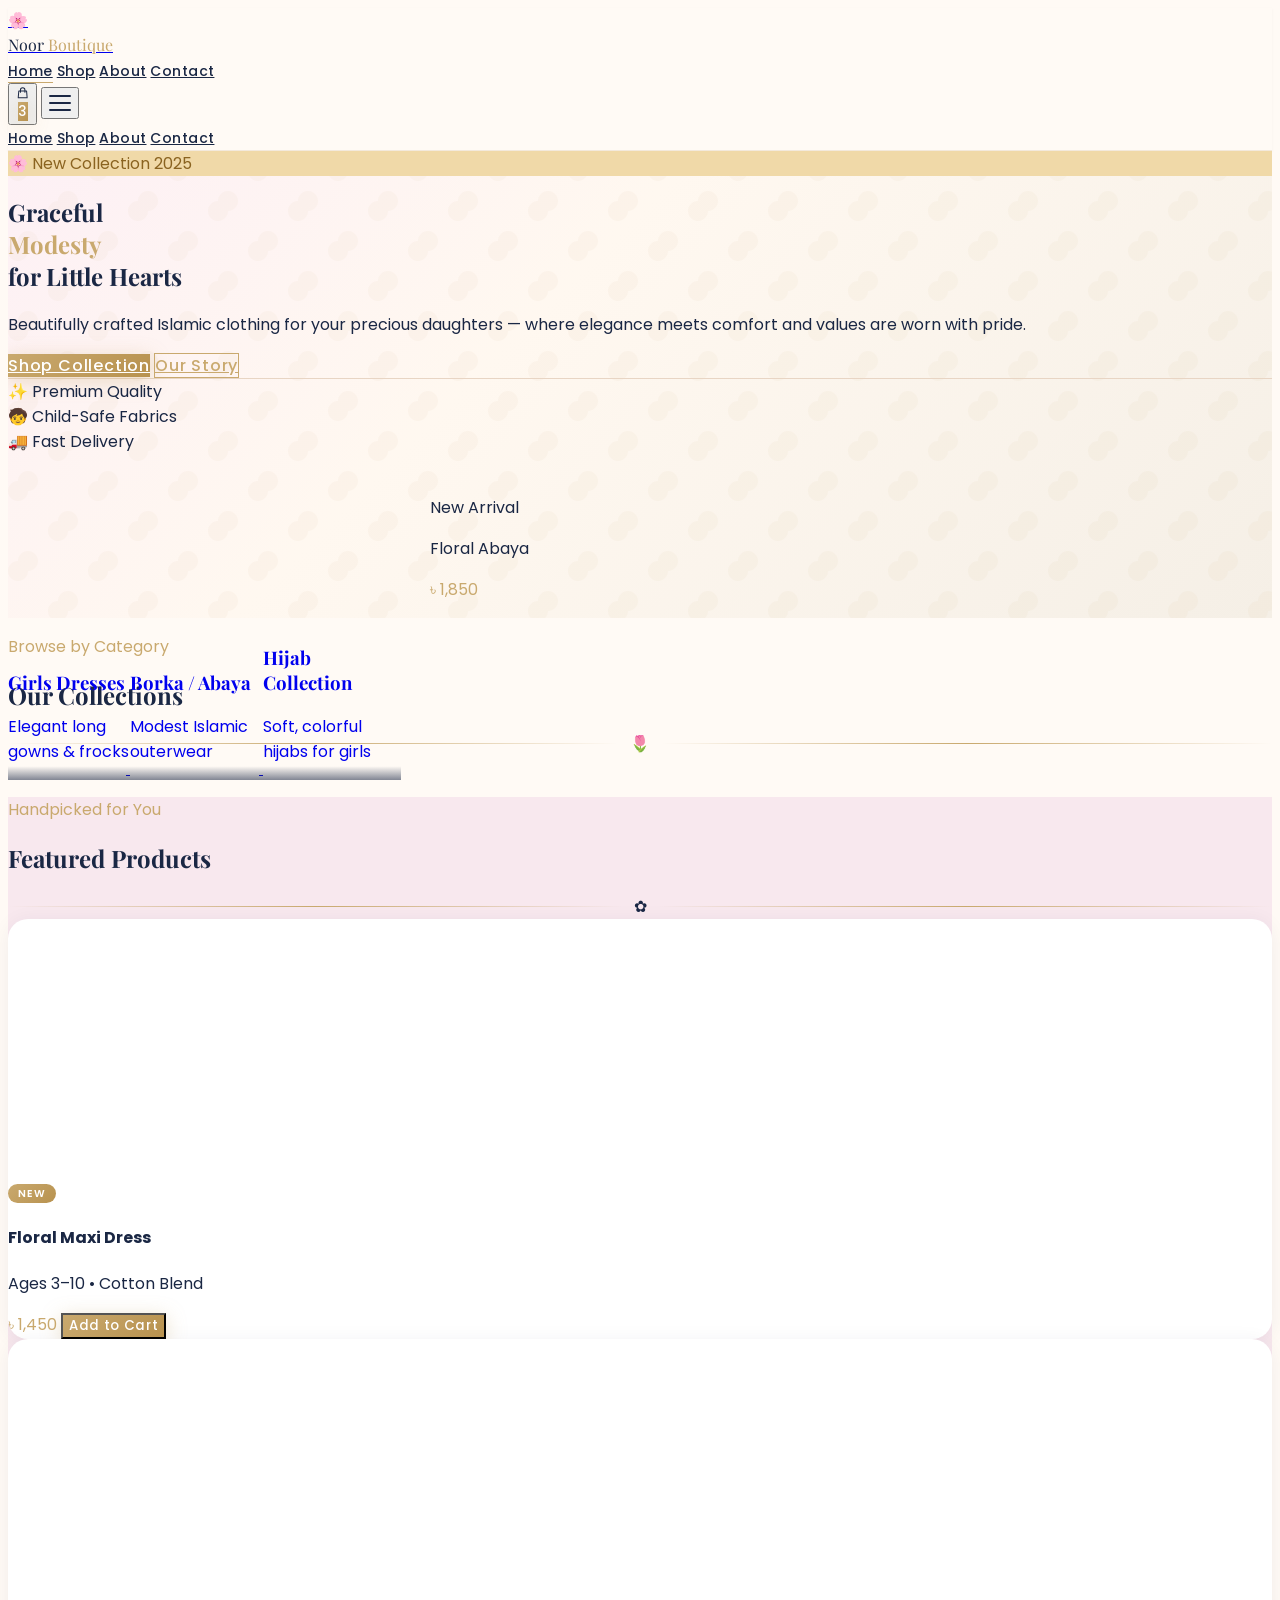
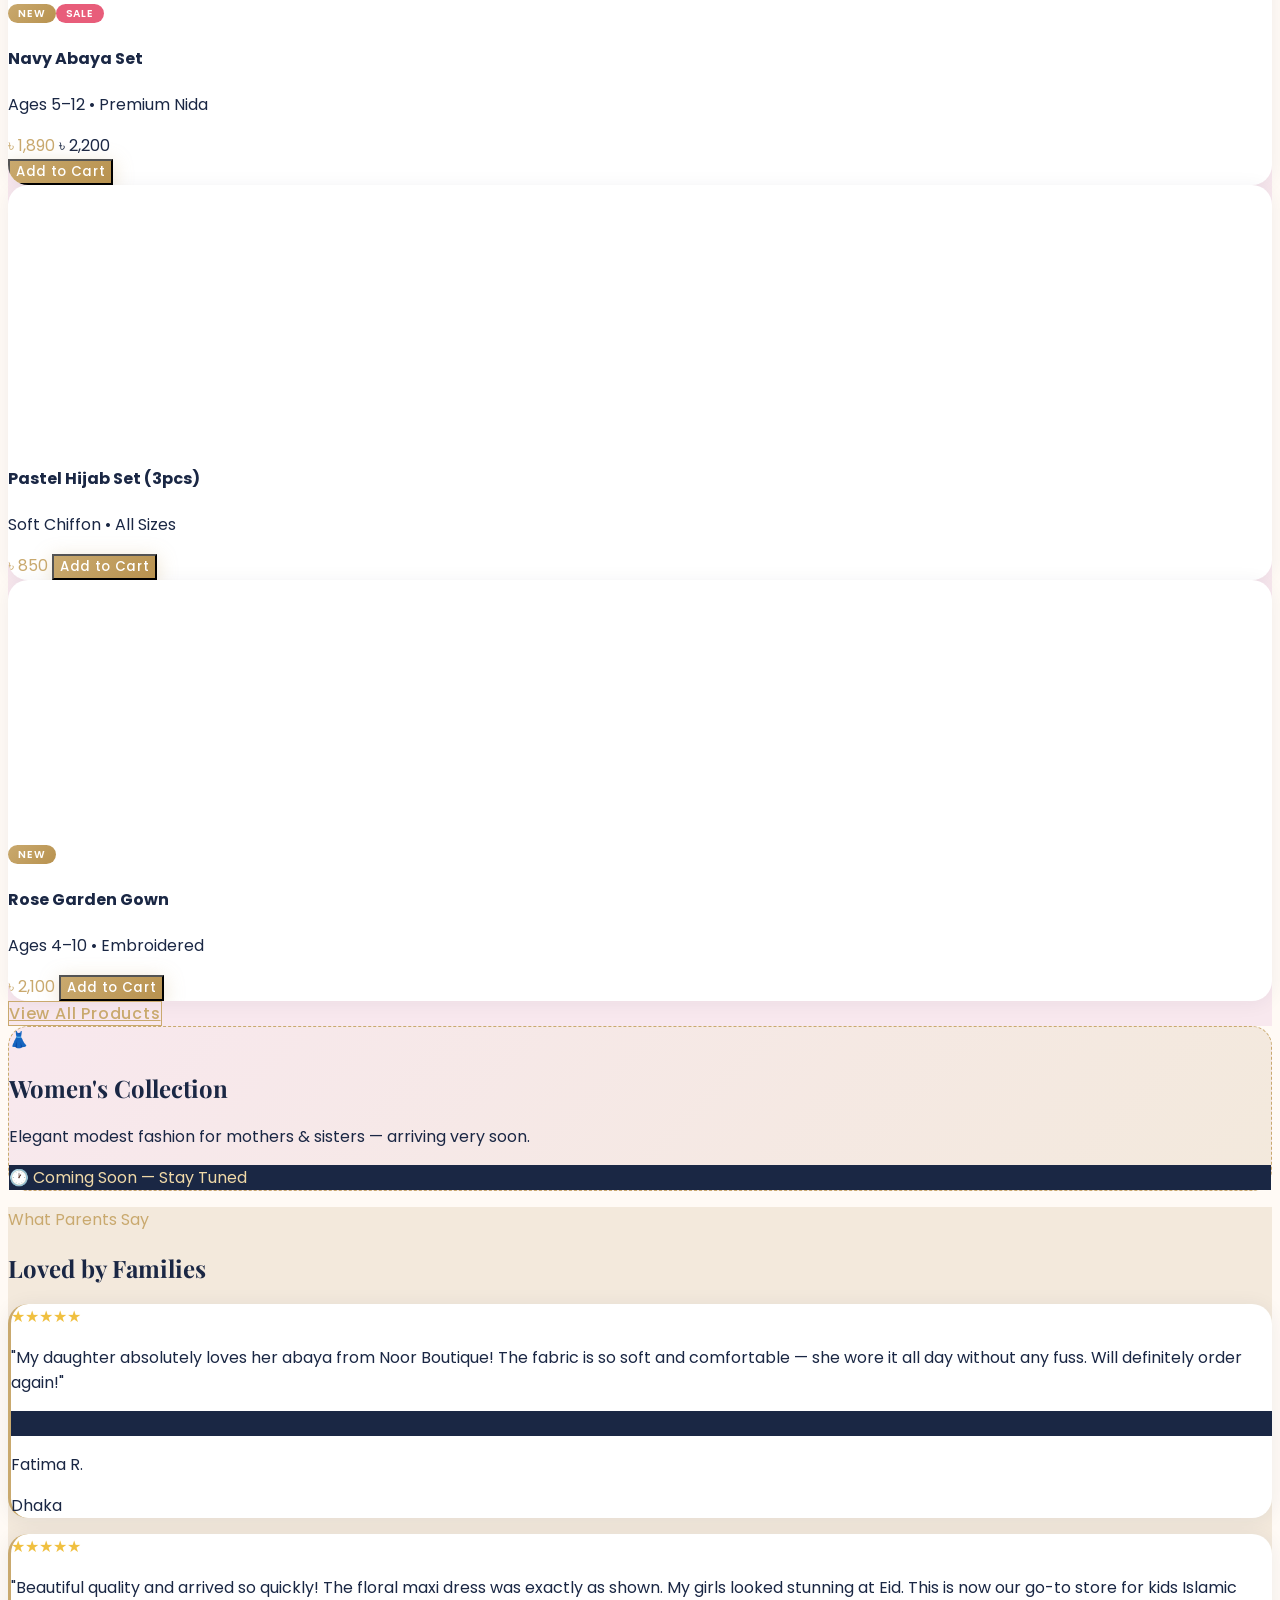
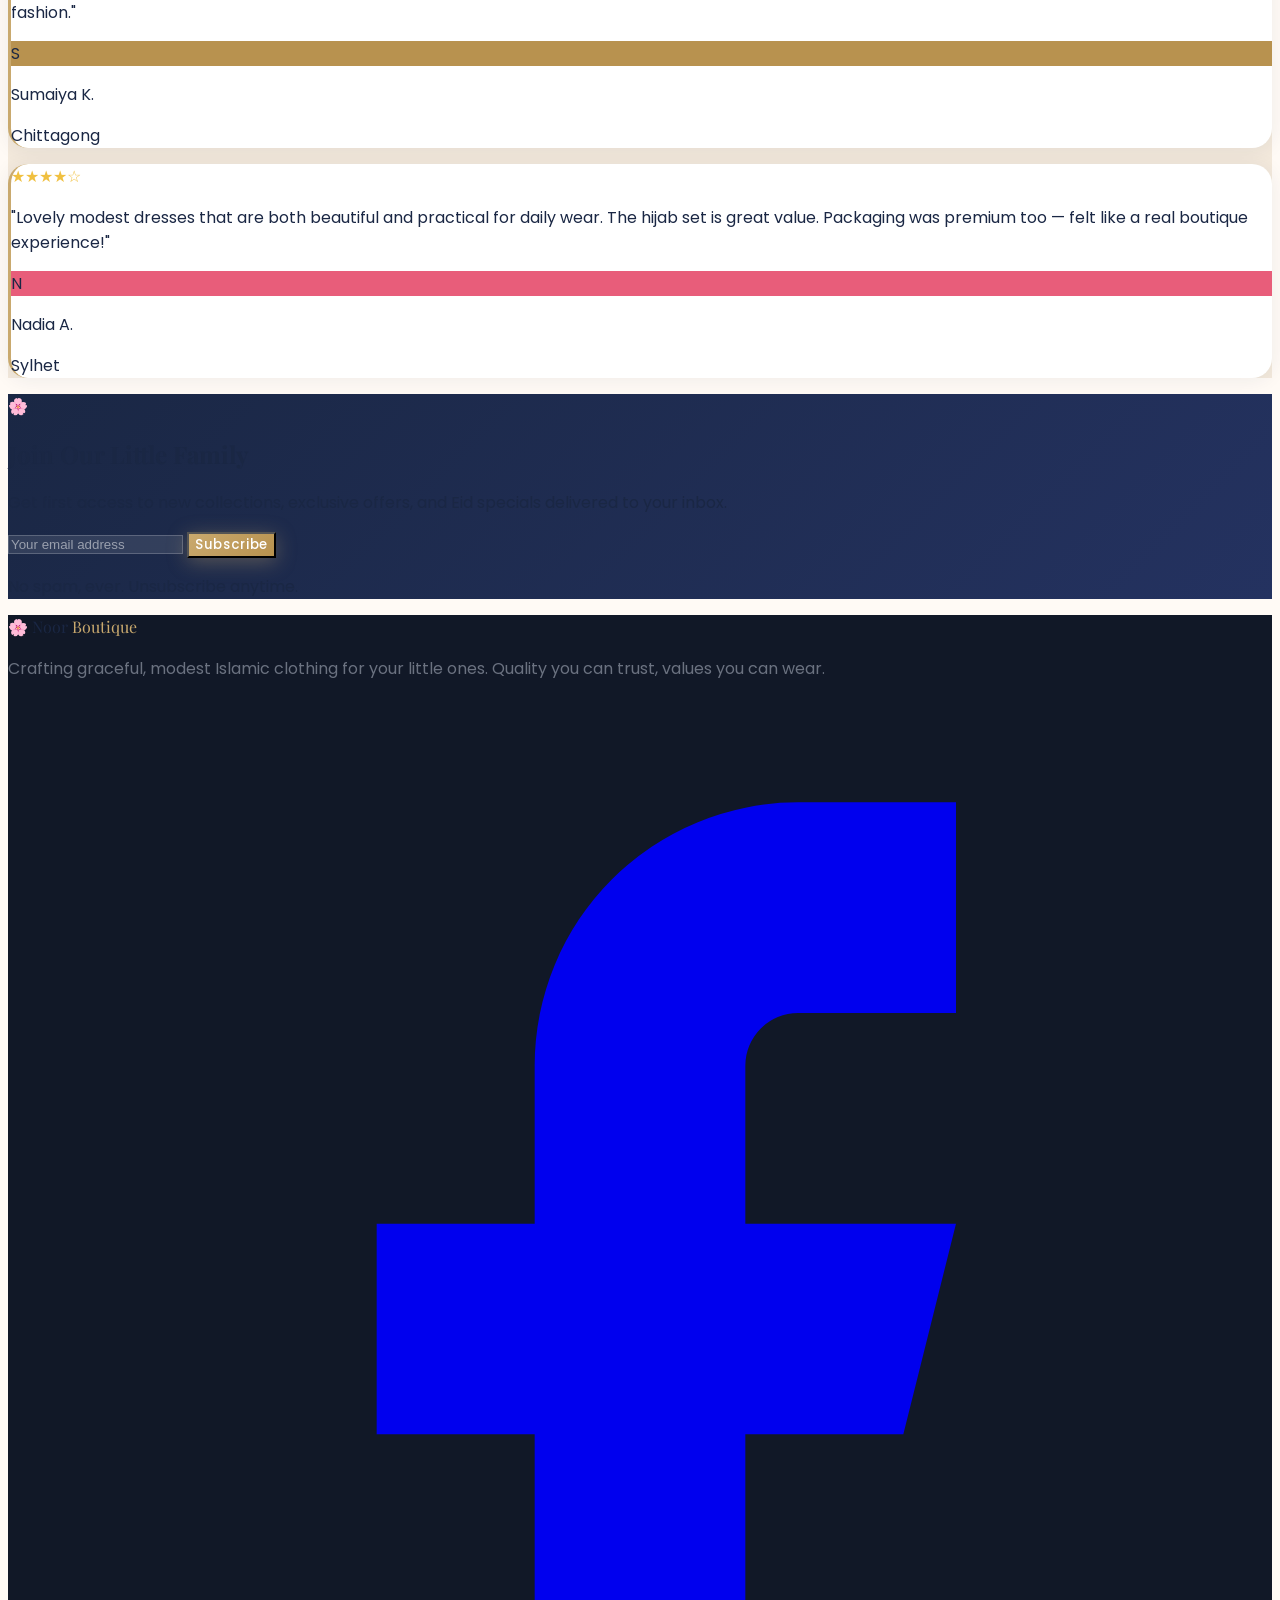
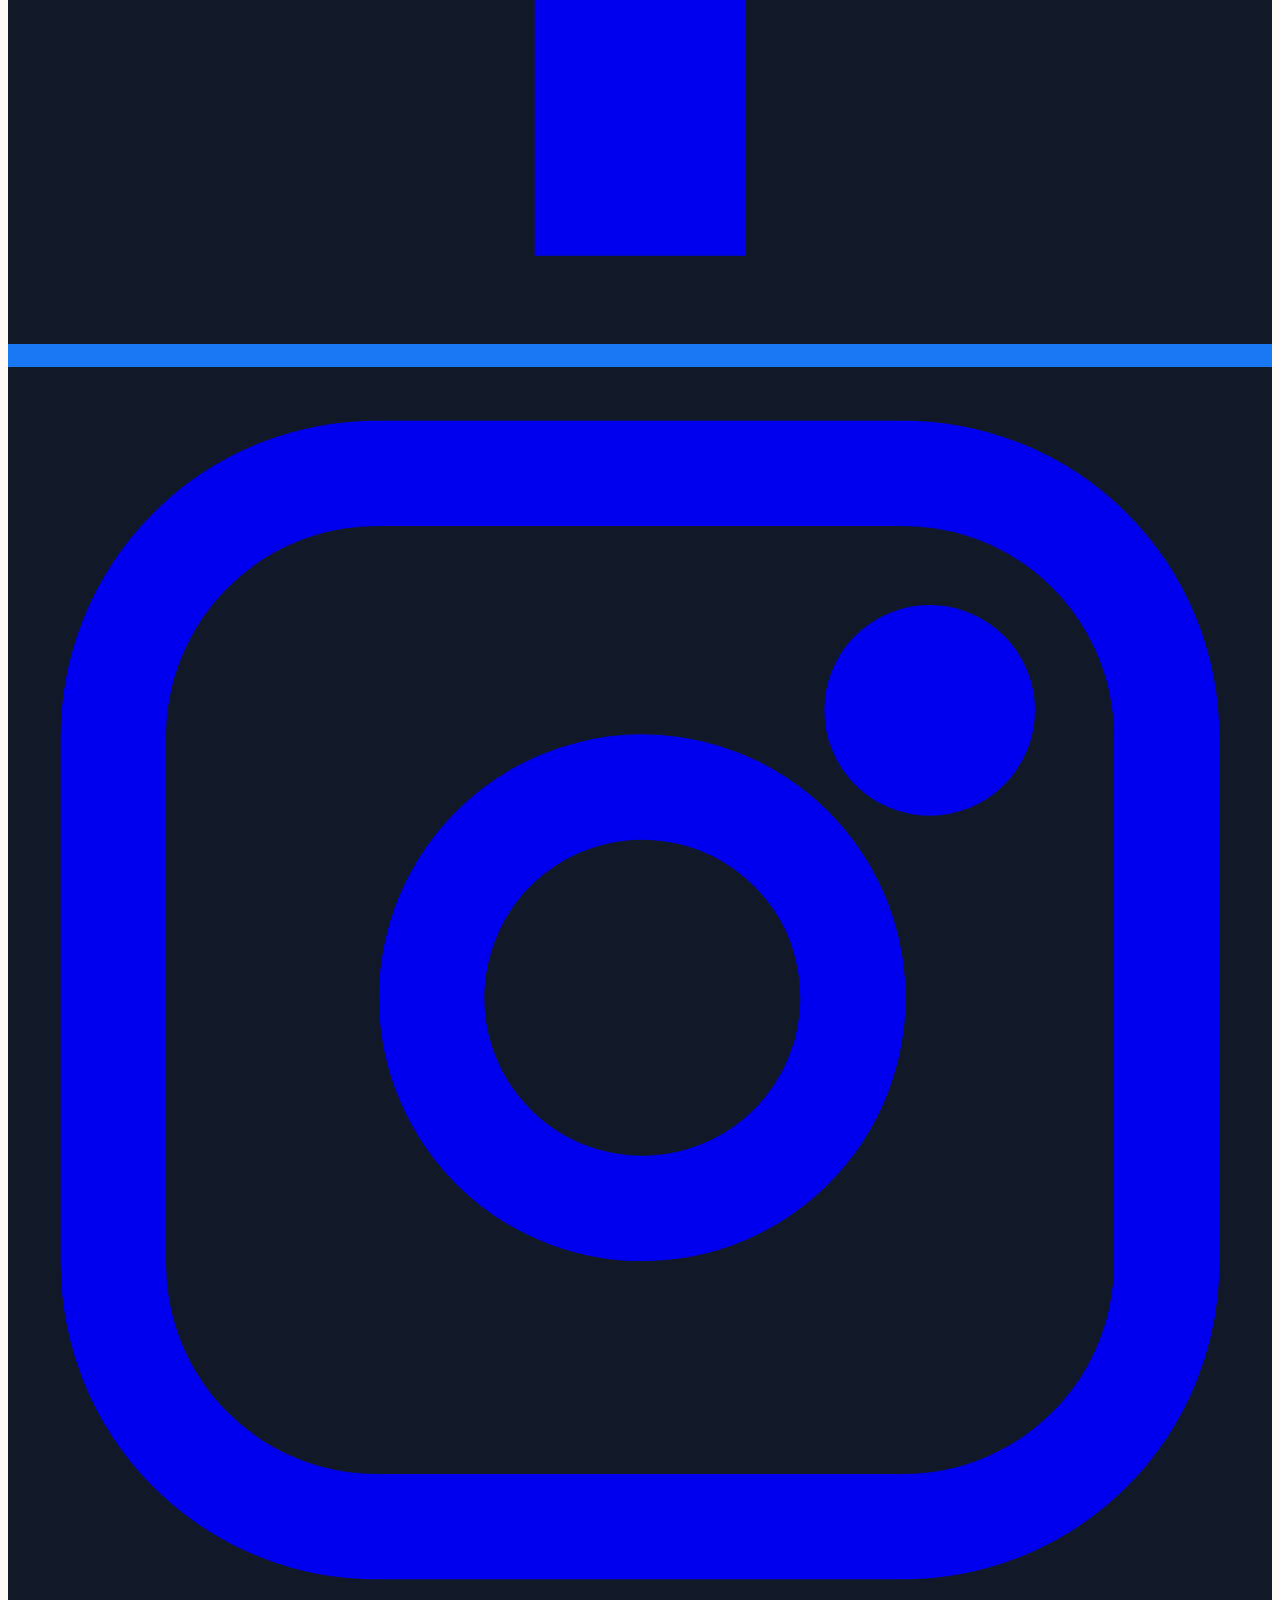
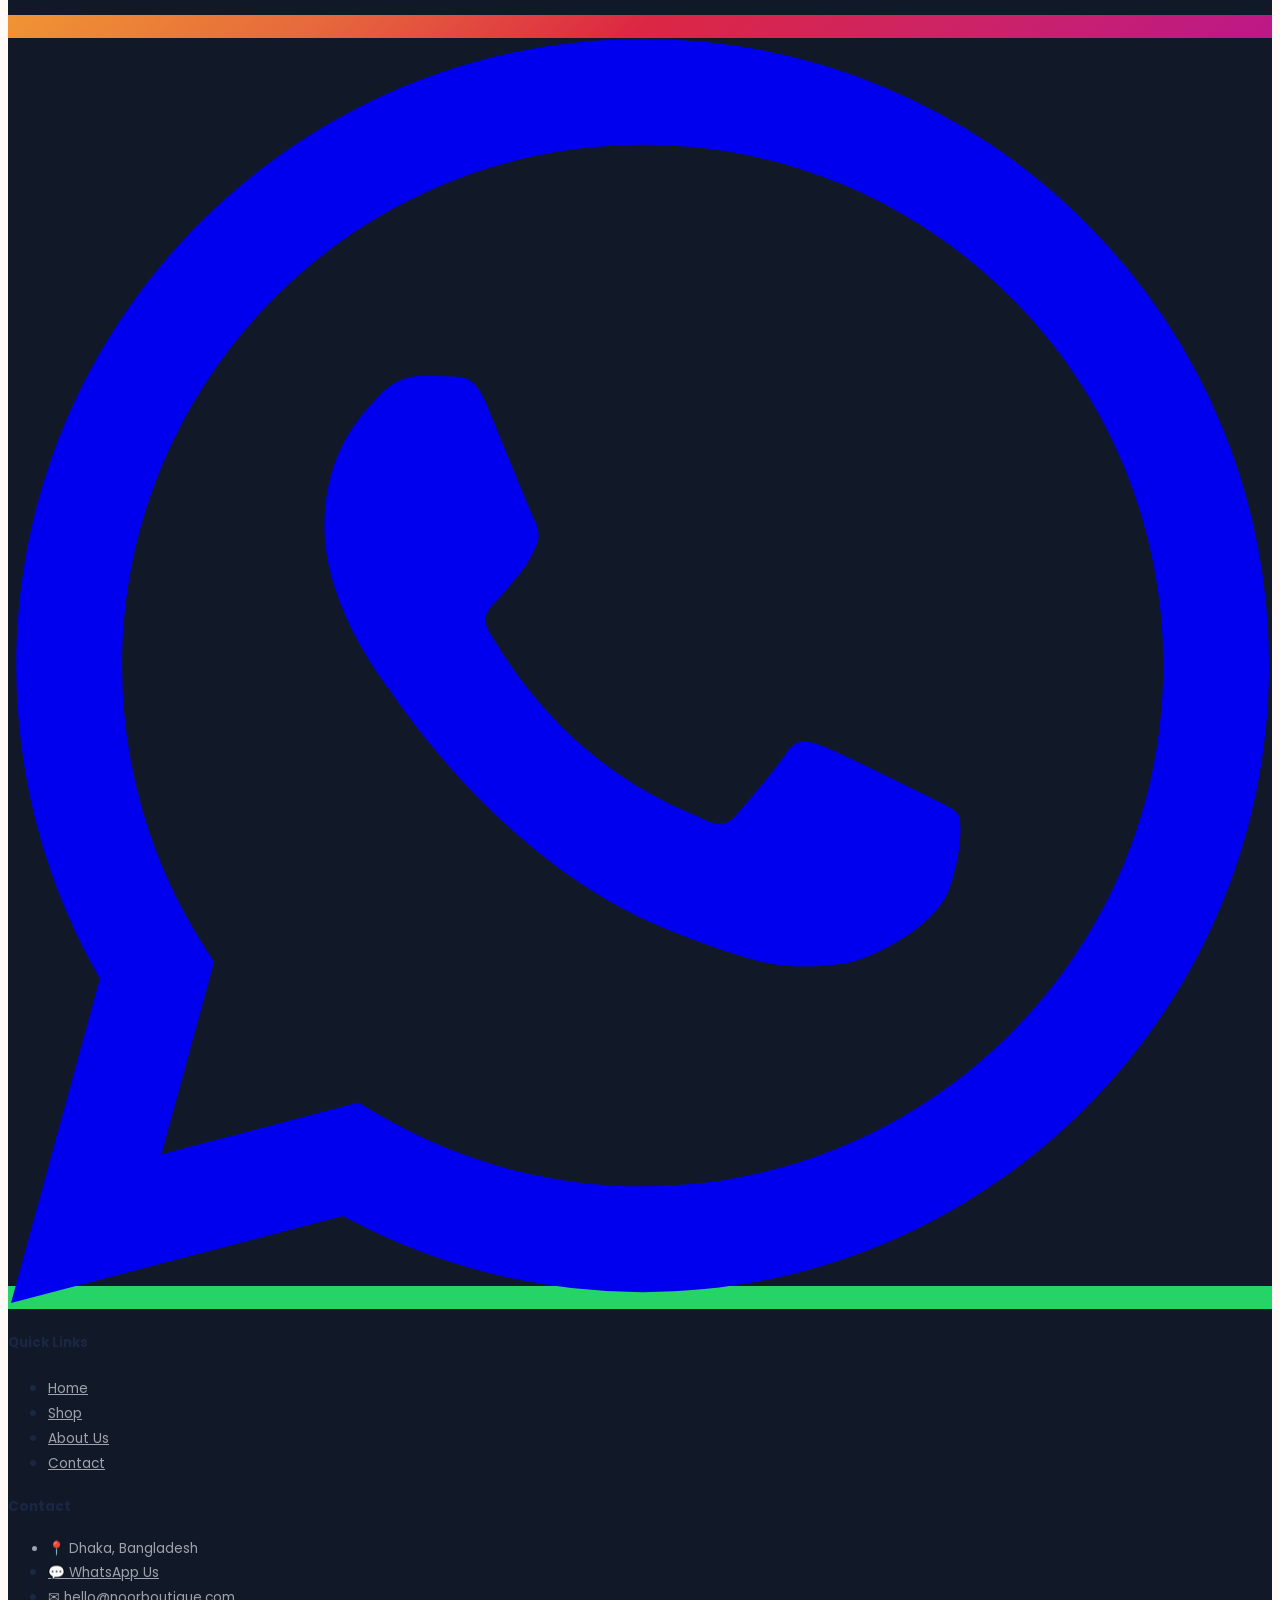
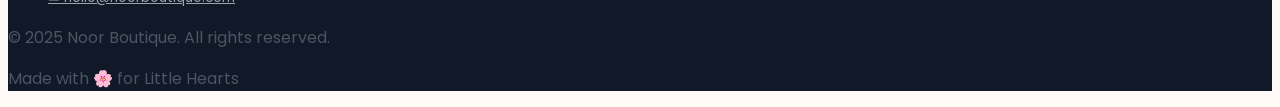
==== index.html @ 9957c04b "first commit" ====
<!DOCTYPE html>
<html lang="en">
<head>
  <meta charset="UTF-8" />
  <meta name="viewport" content="width=device-width, initial-scale=1.0"/>
  <title>Noor Boutique — Graceful Modesty for Little Hearts</title>
  <script src="https://cdn.tailwindcss.com"></script>
  <link href="https://fonts.googleapis.com/css2?family=Playfair+Display:ital,wght@0,400;0,600;0,700;1,400&family=Poppins:wght@300;400;500;600&display=swap" rel="stylesheet"/>
  <style>
    :root {
      --pink: #f8e8ee;
      --cream: #fffaf5;
      --beige: #f3e9dc;
      --navy: #1a2744;
      --gold: #c9a96e;
      --gold-light: #f0d9a8;
    }
    * { scroll-behavior: smooth; }
    body { font-family: 'Poppins', sans-serif; background-color: var(--cream); color: var(--navy); }
    h1, h2, h3, .serif { font-family: 'Playfair Display', serif; }

    /* Navbar */
    .navbar { background: rgba(255,250,245,0.95); backdrop-filter: blur(12px); border-bottom: 1px solid #f3e9dc; }
    .nav-link { position: relative; color: var(--navy); font-size: 0.875rem; font-weight: 500; letter-spacing: 0.03em; transition: color 0.3s; }
    .nav-link::after { content: ''; position: absolute; bottom: -2px; left: 0; width: 0; height: 1.5px; background: var(--gold); transition: width 0.3s; }
    .nav-link:hover::after, .nav-link.active::after { width: 100%; }
    .nav-link:hover { color: #c9a96e; }

    /* Hero */
    .hero-bg {
      background: linear-gradient(135deg, #fdf0f5 0%, #fff8f0 40%, #f5efe6 100%);
      position: relative;
      overflow: hidden;
    }
    .hero-bg::before {
      content: '';
      position: absolute; inset: 0;
      background: url("data:image/svg+xml,%3Csvg width='80' height='80' viewBox='0 0 80 80' xmlns='http://www.w3.org/2000/svg'%3E%3Cg fill='none' fill-rule='evenodd'%3E%3Cg fill='%23c9a96e' fill-opacity='0.06'%3E%3Cpath d='M50 50c0-5.523 4.477-10 10-10s10 4.477 10 10-4.477 10-10 10c0 5.523-4.477 10-10 10s-10-4.477-10-10 4.477-10 10-10zM10 10c0-5.523 4.477-10 10-10s10 4.477 10 10-4.477 10-10 10c0 5.523-4.477 10-10 10S0 25.523 0 20s4.477-10 10-10z'/%3E%3C/g%3E%3C/g%3E%3C/svg%3E");
    }
    .floral-circle {
      position: absolute;
      border-radius: 50%;
      background: radial-gradient(circle, #f8d7e3 0%, transparent 70%);
    }
    .gold-btn {
      background: linear-gradient(135deg, #c9a96e, #b8924f);
      color: white;
      font-family: 'Poppins', sans-serif;
      font-weight: 500;
      letter-spacing: 0.05em;
      transition: all 0.3s;
      box-shadow: 0 4px 20px rgba(201,169,110,0.35);
    }
    .gold-btn:hover { transform: translateY(-2px); box-shadow: 0 8px 28px rgba(201,169,110,0.45); }
    .outline-btn {
      border: 1.5px solid var(--gold);
      color: var(--gold);
      font-family: 'Poppins', sans-serif;
      font-weight: 500;
      letter-spacing: 0.05em;
      transition: all 0.3s;
    }
    .outline-btn:hover { background: var(--gold); color: white; transform: translateY(-2px); }

    /* Product Cards */
    .product-card { background: white; border-radius: 1.25rem; overflow: hidden; box-shadow: 0 2px 20px rgba(26,39,68,0.06); transition: all 0.35s; }
    .product-card:hover { transform: translateY(-6px); box-shadow: 0 12px 40px rgba(26,39,68,0.13); }
    .product-card img { transition: transform 0.5s ease; }
    .product-card:hover img { transform: scale(1.06); }
    .badge-new { background: linear-gradient(135deg, #c9a96e, #b8924f); color: white; font-size: 0.65rem; font-weight: 600; letter-spacing: 0.08em; padding: 2px 10px; border-radius: 20px; }
    .badge-sale { background: #e85d7a; color: white; font-size: 0.65rem; font-weight: 600; letter-spacing: 0.08em; padding: 2px 10px; border-radius: 20px; }

    /* Category Cards */
    .cat-card { border-radius: 1.25rem; overflow: hidden; position: relative; cursor: pointer; }
    .cat-card::after { content: ''; position: absolute; inset: 0; background: linear-gradient(to top, rgba(26,39,68,0.55) 0%, transparent 60%); transition: opacity 0.3s; }
    .cat-card:hover::after { opacity: 0.75; }
    .cat-card img { transition: transform 0.5s; }
    .cat-card:hover img { transform: scale(1.07); }
    .cat-label { position: absolute; bottom: 0; left: 0; right: 0; z-index: 10; }

    /* Testimonials */
    .testi-card { background: white; border-radius: 1.25rem; box-shadow: 0 2px 20px rgba(26,39,68,0.07); border-left: 3px solid var(--gold); }
    .star { color: #f0c040; }

    /* Flower decoration */
    .petal { display: inline-block; }

    /* Newsletter */
    .newsletter-section { background: linear-gradient(135deg, #1a2744 0%, #243260 100%); }
    .newsletter-input { background: rgba(255,255,255,0.1); border: 1px solid rgba(255,255,255,0.2); color: white; }
    .newsletter-input::placeholder { color: rgba(255,255,255,0.5); }
    .newsletter-input:focus { outline: none; border-color: var(--gold); }

    /* Footer */
    footer { background: #111827; }
    .footer-link { color: #9ca3af; font-size: 0.85rem; transition: color 0.3s; }
    .footer-link:hover { color: var(--gold); }

    /* Hamburger */
    .hamburger span { display: block; width: 22px; height: 2px; background: var(--navy); margin: 5px 0; transition: all 0.3s; border-radius: 2px; }
    .hamburger.open span:nth-child(1) { transform: rotate(45deg) translate(5px, 5px); }
    .hamburger.open span:nth-child(2) { opacity: 0; }
    .hamburger.open span:nth-child(3) { transform: rotate(-45deg) translate(5px, -5px); }

    /* Fade in animation */
    @keyframes fadeUp { from { opacity: 0; transform: translateY(24px); } to { opacity: 1; transform: translateY(0); } }
    .fade-up { animation: fadeUp 0.7s ease forwards; }
    .delay-1 { animation-delay: 0.15s; opacity: 0; }
    .delay-2 { animation-delay: 0.3s; opacity: 0; }
    .delay-3 { animation-delay: 0.45s; opacity: 0; }

    /* Divider ornament */
    .ornament { display: flex; align-items: center; gap: 12px; }
    .ornament::before, .ornament::after { content: ''; flex: 1; height: 1px; background: linear-gradient(to right, transparent, #c9a96e, transparent); }

    /* Coming soon banner */
    .coming-soon-banner {
      background: linear-gradient(135deg, #f8e8ee, #f3e9dc);
      border: 1.5px dashed #c9a96e;
      border-radius: 1.25rem;
    }

    img[loading="lazy"] { opacity: 0; transition: opacity 0.5s; }
    img.loaded { opacity: 1; }
  </style>
</head>
<body>

<!-- ===== NAVBAR ===== -->
<nav class="navbar fixed top-0 left-0 right-0 z-50 shadow-sm">
  <div class="max-w-7xl mx-auto px-5 flex items-center justify-between h-16">
    <!-- Logo -->
    <a href="index.html" class="flex items-center gap-2">
      <span class="text-2xl">🌸</span>
      <div>
        <span class="serif font-bold text-xl" style="color:var(--navy)">Noor</span>
        <span class="serif font-bold text-xl" style="color:var(--gold)"> Boutique</span>
      </div>
    </a>

    <!-- Desktop Nav -->
    <div class="hidden md:flex items-center gap-8">
      <a href="index.html" class="nav-link active">Home</a>
      <a href="shop.html" class="nav-link">Shop</a>
      <a href="about.html" class="nav-link">About</a>
      <a href="contact.html" class="nav-link">Contact</a>
    </div>

    <!-- Cart + Hamburger -->
    <div class="flex items-center gap-4">
      <button class="relative p-2 rounded-full hover:bg-pink-50 transition">
        <svg class="w-5 h-5" fill="none" stroke="var(--navy)" stroke-width="1.8" viewBox="0 0 24 24"><path stroke-linecap="round" stroke-linejoin="round" d="M16 11V7a4 4 0 00-8 0v4M5 9h14l1 12H4L5 9z"/></svg>
        <span class="absolute top-0 right-0 w-4 h-4 rounded-full text-white text-xs flex items-center justify-center gold-btn">3</span>
      </button>
      <button class="hamburger md:hidden p-1" id="menuBtn" onclick="toggleMenu()">
        <span></span><span></span><span></span>
      </button>
    </div>
  </div>

  <!-- Mobile Menu -->
  <div id="mobileMenu" class="hidden md:hidden px-5 pb-4 flex flex-col gap-3 border-t" style="border-color:#f3e9dc; background:rgba(255,250,245,0.98)">
    <a href="index.html" class="nav-link py-2">Home</a>
    <a href="shop.html" class="nav-link py-2">Shop</a>
    <a href="about.html" class="nav-link py-2">About</a>
    <a href="contact.html" class="nav-link py-2">Contact</a>
  </div>
</nav>

<!-- ===== HERO ===== -->
<section class="hero-bg min-h-screen flex items-center pt-16">
  <div class="floral-circle w-96 h-96 -top-20 -right-20 opacity-60"></div>
  <div class="floral-circle w-64 h-64 bottom-10 left-5 opacity-40"></div>

  <div class="max-w-7xl mx-auto px-5 py-20 w-full">
    <div class="grid md:grid-cols-2 gap-12 items-center">

      <!-- Text Side -->
      <div class="fade-up">
        <div class="inline-flex items-center gap-2 px-4 py-1.5 rounded-full text-xs font-semibold mb-6 tracking-widest uppercase" style="background:#f0d9a8; color:#8a6320">
          🌸 New Collection 2025
        </div>
        <h1 class="text-5xl md:text-6xl font-bold leading-tight mb-5" style="color:var(--navy)">
          Graceful<br/>
          <span class="italic" style="color:var(--gold)">Modesty</span><br/>
          for Little Hearts
        </h1>
        <p class="text-gray-500 text-base leading-relaxed mb-8 max-w-md font-light">
          Beautifully crafted Islamic clothing for your precious daughters — where elegance meets comfort and values are worn with pride.
        </p>
        <div class="flex flex-wrap gap-4">
          <a href="shop.html" class="gold-btn px-8 py-3.5 rounded-full text-sm">Shop Collection</a>
          <a href="about.html" class="outline-btn px-8 py-3.5 rounded-full text-sm">Our Story</a>
        </div>

        <!-- Trust badges -->
        <div class="flex flex-wrap gap-6 mt-10 pt-8" style="border-top: 1px solid #e8d5c4">
          <div class="flex items-center gap-2">
            <span class="text-lg">✨</span>
            <span class="text-xs text-gray-500 font-medium">Premium Quality</span>
          </div>
          <div class="flex items-center gap-2">
            <span class="text-lg">🧒</span>
            <span class="text-xs text-gray-500 font-medium">Child-Safe Fabrics</span>
          </div>
          <div class="flex items-center gap-2">
            <span class="text-lg">🚚</span>
            <span class="text-xs text-gray-500 font-medium">Fast Delivery</span>
          </div>
        </div>
      </div>

      <!-- Image Side -->
      <div class="fade-up delay-2 relative">
        <div class="relative z-10 rounded-3xl overflow-hidden shadow-2xl" style="max-width:420px; margin:0 auto;">
          <img
            src="https://images.unsplash.com/photo-1602722004527-0b6af8ae1f13?w=600&q=80"
            alt="Little girl in modest dress"
            class="w-full object-cover"
            style="height:520px; object-position:top"
            loading="lazy"
            onload="this.classList.add('loaded')"
          />
          <!-- Floating badge -->
          <div class="absolute top-5 left-5 bg-white rounded-2xl shadow-lg px-4 py-2">
            <p class="text-xs text-gray-400">New Arrival</p>
            <p class="text-sm font-semibold" style="color:var(--navy)">Floral Abaya</p>
            <p class="text-xs font-bold" style="color:var(--gold)">৳ 1,850</p>
          </div>
        </div>
        <!-- Decorative blob behind image -->
        <div class="absolute -z-0 rounded-full -bottom-8 -right-8 w-72 h-72" style="background:var(--beige)"></div>
        <div class="absolute -z-0 rounded-full -top-8 -left-8 w-48 h-48" style="background:var(--pink)"></div>
      </div>

    </div>
  </div>
</section>

<!-- ===== CATEGORIES ===== -->
<section class="py-20 px-5" style="background:var(--cream)">
  <div class="max-w-7xl mx-auto">
    <div class="text-center mb-12">
      <p class="text-xs tracking-widest uppercase font-semibold mb-2" style="color:var(--gold)">Browse by Category</p>
      <h2 class="text-4xl font-bold mb-3" style="color:var(--navy)">Our Collections</h2>
      <div class="ornament max-w-xs mx-auto"><span class="text-xl">🌷</span></div>
    </div>
    <div class="grid md:grid-cols-3 gap-6">
      <!-- Category 1 -->
      <a href="shop.html" class="cat-card block" style="height:340px">
        <img src="https://images.unsplash.com/photo-1519238263530-99bdd11df2ea?w=600&q=80" alt="Girls Dresses" class="w-full h-full object-cover" loading="lazy" onload="this.classList.add('loaded')"/>
        <div class="cat-label p-6">
          <h3 class="text-white text-xl font-bold serif">Girls Dresses</h3>
          <p class="text-white/70 text-sm">Elegant long gowns & frocks</p>
        </div>
      </a>
      <!-- Category 2 -->
      <a href="shop.html" class="cat-card block" style="height:340px">
        <img src="https://images.unsplash.com/photo-1596463059283-da257325bab8?w=600&q=80" alt="Borka / Abaya" class="w-full h-full object-cover" loading="lazy" onload="this.classList.add('loaded')"/>
        <div class="cat-label p-6">
          <h3 class="text-white text-xl font-bold serif">Borka / Abaya</h3>
          <p class="text-white/70 text-sm">Modest Islamic outerwear</p>
        </div>
      </a>
      <!-- Category 3 -->
      <a href="shop.html" class="cat-card block" style="height:340px">
        <img src="https://images.unsplash.com/photo-1558369178-6556d97855d0?w=600&q=80" alt="Hijab Collection" class="w-full h-full object-cover" loading="lazy" onload="this.classList.add('loaded')"/>
        <div class="cat-label p-6">
          <h3 class="text-white text-xl font-bold serif">Hijab Collection</h3>
          <p class="text-white/70 text-sm">Soft, colorful hijabs for girls</p>
        </div>
      </a>
    </div>
  </div>
</section>

<!-- ===== FEATURED PRODUCTS ===== -->
<section class="py-20 px-5" style="background:var(--pink)">
  <div class="max-w-7xl mx-auto">
    <div class="text-center mb-12">
      <p class="text-xs tracking-widest uppercase font-semibold mb-2" style="color:var(--gold)">Handpicked for You</p>
      <h2 class="text-4xl font-bold mb-3" style="color:var(--navy)">Featured Products</h2>
      <div class="ornament max-w-xs mx-auto"><span class="text-xl">✿</span></div>
    </div>
    <div class="grid sm:grid-cols-2 lg:grid-cols-4 gap-6">

      <!-- Product Card 1 -->
      <div class="product-card">
        <div class="overflow-hidden" style="height:260px">
          <img src="https://images.unsplash.com/photo-1578932750294-f5075e85f44a?w=400&q=80" alt="Floral Maxi Dress" class="w-full h-full object-cover" loading="lazy" onload="this.classList.add('loaded')"/>
        </div>
        <div class="p-4">
          <div class="flex gap-2 mb-2"><span class="badge-new">NEW</span></div>
          <h4 class="font-semibold text-sm mb-1" style="color:var(--navy)">Floral Maxi Dress</h4>
          <p class="text-xs text-gray-400 mb-3">Ages 3–10 • Cotton Blend</p>
          <div class="flex items-center justify-between">
            <span class="font-bold" style="color:var(--gold)">৳ 1,450</span>
            <button class="gold-btn text-xs px-4 py-2 rounded-full">Add to Cart</button>
          </div>
        </div>
      </div>

      <!-- Product Card 2 -->
      <div class="product-card">
        <div class="overflow-hidden" style="height:260px">
          <img src="https://images.unsplash.com/photo-1543955118-4e6fbe3d9d48?w=400&q=80" alt="Navy Abaya Set" class="w-full h-full object-cover" loading="lazy" onload="this.classList.add('loaded')"/>
        </div>
        <div class="p-4">
          <div class="flex gap-2 mb-2"><span class="badge-new">NEW</span><span class="badge-sale">SALE</span></div>
          <h4 class="font-semibold text-sm mb-1" style="color:var(--navy)">Navy Abaya Set</h4>
          <p class="text-xs text-gray-400 mb-3">Ages 5–12 • Premium Nida</p>
          <div class="flex items-center justify-between">
            <div>
              <span class="font-bold" style="color:var(--gold)">৳ 1,890</span>
              <span class="text-xs text-gray-400 line-through ml-1">৳ 2,200</span>
            </div>
            <button class="gold-btn text-xs px-4 py-2 rounded-full">Add to Cart</button>
          </div>
        </div>
      </div>

      <!-- Product Card 3 -->
      <div class="product-card">
        <div class="overflow-hidden" style="height:260px">
          <img src="https://images.unsplash.com/photo-1617751192007-40ef2a03d17b?w=400&q=80" alt="Pastel Hijab Set" class="w-full h-full object-cover" loading="lazy" onload="this.classList.add('loaded')"/>
        </div>
        <div class="p-4">
          <div class="flex gap-2 mb-2"></div>
          <h4 class="font-semibold text-sm mb-1" style="color:var(--navy)">Pastel Hijab Set (3pcs)</h4>
          <p class="text-xs text-gray-400 mb-3">Soft Chiffon • All Sizes</p>
          <div class="flex items-center justify-between">
            <span class="font-bold" style="color:var(--gold)">৳ 850</span>
            <button class="gold-btn text-xs px-4 py-2 rounded-full">Add to Cart</button>
          </div>
        </div>
      </div>

      <!-- Product Card 4 -->
      <div class="product-card">
        <div class="overflow-hidden" style="height:260px">
          <img src="https://images.unsplash.com/photo-1513094735237-8f2714d57c13?w=400&q=80" alt="Rose Garden Gown" class="w-full h-full object-cover" loading="lazy" onload="this.classList.add('loaded')"/>
        </div>
        <div class="p-4">
          <div class="flex gap-2 mb-2"><span class="badge-new">NEW</span></div>
          <h4 class="font-semibold text-sm mb-1" style="color:var(--navy)">Rose Garden Gown</h4>
          <p class="text-xs text-gray-400 mb-3">Ages 4–10 • Embroidered</p>
          <div class="flex items-center justify-between">
            <span class="font-bold" style="color:var(--gold)">৳ 2,100</span>
            <button class="gold-btn text-xs px-4 py-2 rounded-full">Add to Cart</button>
          </div>
        </div>
      </div>

    </div>
    <div class="text-center mt-10">
      <a href="shop.html" class="outline-btn inline-block px-10 py-3.5 rounded-full text-sm">View All Products</a>
    </div>
  </div>
</section>

<!-- ===== COMING SOON: WOMEN'S ===== -->
<section class="py-16 px-5" style="background:var(--cream)">
  <div class="max-w-3xl mx-auto">
    <div class="coming-soon-banner p-10 text-center">
      <span class="text-3xl">👗</span>
      <h2 class="text-3xl font-bold mt-3 mb-2 serif" style="color:var(--navy)">Women's Collection</h2>
      <p class="text-gray-500 mb-5">Elegant modest fashion for mothers & sisters — arriving very soon.</p>
      <div class="inline-flex items-center gap-2 px-6 py-2 rounded-full text-sm font-semibold" style="background:#1a2744; color:var(--gold-light)">
        🕐 Coming Soon — Stay Tuned
      </div>
    </div>
  </div>
</section>

<!-- ===== TESTIMONIALS ===== -->
<section class="py-20 px-5" style="background:var(--beige)">
  <div class="max-w-7xl mx-auto">
    <div class="text-center mb-12">
      <p class="text-xs tracking-widest uppercase font-semibold mb-2" style="color:var(--gold)">What Parents Say</p>
      <h2 class="text-4xl font-bold" style="color:var(--navy)">Loved by Families</h2>
    </div>
    <div class="grid md:grid-cols-3 gap-6">

      <div class="testi-card p-6">
        <div class="flex mb-3">
          <span class="star">★★★★★</span>
        </div>
        <p class="text-gray-600 text-sm leading-relaxed mb-4">"My daughter absolutely loves her abaya from Noor Boutique! The fabric is so soft and comfortable — she wore it all day without any fuss. Will definitely order again!"</p>
        <div class="flex items-center gap-3">
          <div class="w-9 h-9 rounded-full flex items-center justify-center text-white text-sm font-bold" style="background:var(--navy)">F</div>
          <div>
            <p class="text-sm font-semibold" style="color:var(--navy)">Fatima R.</p>
            <p class="text-xs text-gray-400">Dhaka</p>
          </div>
        </div>
      </div>

      <div class="testi-card p-6">
        <div class="flex mb-3">
          <span class="star">★★★★★</span>
        </div>
        <p class="text-gray-600 text-sm leading-relaxed mb-4">"Beautiful quality and arrived so quickly! The floral maxi dress was exactly as shown. My girls looked stunning at Eid. This is now our go-to store for kids Islamic fashion."</p>
        <div class="flex items-center gap-3">
          <div class="w-9 h-9 rounded-full flex items-center justify-center text-white text-sm font-bold" style="background:#b8924f">S</div>
          <div>
            <p class="text-sm font-semibold" style="color:var(--navy)">Sumaiya K.</p>
            <p class="text-xs text-gray-400">Chittagong</p>
          </div>
        </div>
      </div>

      <div class="testi-card p-6">
        <div class="flex mb-3">
          <span class="star">★★★★☆</span>
        </div>
        <p class="text-gray-600 text-sm leading-relaxed mb-4">"Lovely modest dresses that are both beautiful and practical for daily wear. The hijab set is great value. Packaging was premium too — felt like a real boutique experience!"</p>
        <div class="flex items-center gap-3">
          <div class="w-9 h-9 rounded-full flex items-center justify-center text-white text-sm font-bold" style="background:#e85d7a">N</div>
          <div>
            <p class="text-sm font-semibold" style="color:var(--navy)">Nadia A.</p>
            <p class="text-xs text-gray-400">Sylhet</p>
          </div>
        </div>
      </div>

    </div>
  </div>
</section>

<!-- ===== NEWSLETTER ===== -->
<section class="newsletter-section py-20 px-5">
  <div class="max-w-2xl mx-auto text-center">
    <span class="text-4xl">🌸</span>
    <h2 class="text-3xl font-bold text-white mt-4 mb-3 serif">Join Our Little Family</h2>
    <p class="text-white/60 mb-8 font-light">Get first access to new collections, exclusive offers, and Eid specials delivered to your inbox.</p>
    <div class="flex flex-col sm:flex-row gap-3 max-w-md mx-auto">
      <input type="email" placeholder="Your email address" class="newsletter-input flex-1 px-5 py-3.5 rounded-full text-sm"/>
      <button class="gold-btn px-7 py-3.5 rounded-full text-sm whitespace-nowrap">Subscribe</button>
    </div>
    <p class="text-white/30 text-xs mt-4">No spam, ever. Unsubscribe anytime.</p>
  </div>
</section>

<!-- ===== FOOTER ===== -->
<footer class="py-14 px-5">
  <div class="max-w-7xl mx-auto">
    <div class="grid md:grid-cols-4 gap-10 mb-10">
      <!-- Brand -->
      <div class="md:col-span-2">
        <div class="flex items-center gap-2 mb-4">
          <span class="text-2xl">🌸</span>
          <span class="serif font-bold text-xl text-white">Noor <span style="color:var(--gold)">Boutique</span></span>
        </div>
        <p class="text-sm leading-relaxed mb-5" style="color:#6b7280">Crafting graceful, modest Islamic clothing for your little ones. Quality you can trust, values you can wear.</p>
        <div class="flex gap-4">
          <a href="#" class="w-9 h-9 rounded-full flex items-center justify-center transition" style="background:#1877f2" title="Facebook">
            <svg class="w-4 h-4 text-white" fill="currentColor" viewBox="0 0 24 24"><path d="M18 2h-3a5 5 0 00-5 5v3H7v4h3v8h4v-8h3l1-4h-4V7a1 1 0 011-1h3z"/></svg>
          </a>
          <a href="#" class="w-9 h-9 rounded-full flex items-center justify-center transition" style="background:linear-gradient(135deg,#f09433,#e6683c,#dc2743,#cc2366,#bc1888)" title="Instagram">
            <svg class="w-4 h-4 text-white" fill="none" stroke="currentColor" stroke-width="2" viewBox="0 0 24 24"><rect x="2" y="2" width="20" height="20" rx="5"/><path d="M16 11.37A4 4 0 1112.63 8 4 4 0 0116 11.37z"/><circle cx="17.5" cy="6.5" r="1" fill="currentColor"/></svg>
          </a>
          <a href="https://wa.me/8801XXXXXXXXX" class="w-9 h-9 rounded-full flex items-center justify-center" style="background:#25d366" title="WhatsApp">
            <svg class="w-4 h-4 text-white" fill="currentColor" viewBox="0 0 24 24"><path d="M17.472 14.382c-.297-.149-1.758-.867-2.03-.967-.273-.099-.471-.148-.67.15-.197.297-.767.966-.94 1.164-.173.199-.347.223-.644.075-.297-.15-1.255-.463-2.39-1.475-.883-.788-1.48-1.761-1.653-2.059-.173-.297-.018-.458.13-.606.134-.133.298-.347.446-.52.149-.174.198-.298.298-.497.099-.198.05-.371-.025-.52-.075-.149-.669-1.612-.916-2.207-.242-.579-.487-.5-.669-.51-.173-.008-.371-.01-.57-.01-.198 0-.52.074-.792.372-.272.297-1.04 1.016-1.04 2.479 0 1.462 1.065 2.875 1.213 3.074.149.198 2.096 3.2 5.077 4.487.709.306 1.262.489 1.694.625.712.227 1.36.195 1.871.118.571-.085 1.758-.719 2.006-1.413.248-.694.248-1.289.173-1.413-.074-.124-.272-.198-.57-.347m-5.421 7.403h-.004a9.87 9.87 0 01-5.031-1.378l-.361-.214-3.741.982.998-3.648-.235-.374a9.86 9.86 0 01-1.51-5.26c.001-5.45 4.436-9.884 9.888-9.884 2.64 0 5.122 1.03 6.988 2.898a9.825 9.825 0 012.893 6.994c-.003 5.45-4.437 9.884-9.885 9.884m8.413-18.297A11.815 11.815 0 0012.05 0C5.495 0 .16 5.335.157 11.892c0 2.096.547 4.142 1.588 5.945L.057 24l6.305-1.654a11.882 11.882 0 005.683 1.448h.005c6.554 0 11.89-5.335 11.893-11.893a11.821 11.821 0 00-3.48-8.413z"/></svg>
          </a>
        </div>
      </div>

      <!-- Quick Links -->
      <div>
        <h5 class="text-white font-semibold mb-4 text-sm uppercase tracking-wider">Quick Links</h5>
        <ul class="space-y-2">
          <li><a href="index.html" class="footer-link">Home</a></li>
          <li><a href="shop.html" class="footer-link">Shop</a></li>
          <li><a href="about.html" class="footer-link">About Us</a></li>
          <li><a href="contact.html" class="footer-link">Contact</a></li>
        </ul>
      </div>

      <!-- Contact -->
      <div>
        <h5 class="text-white font-semibold mb-4 text-sm uppercase tracking-wider">Contact</h5>
        <ul class="space-y-2">
          <li class="footer-link">📍 Dhaka, Bangladesh</li>
          <li><a href="https://wa.me/8801XXXXXXXXX" class="footer-link">💬 WhatsApp Us</a></li>
          <li><a href="mailto:hello@noorboutique.com" class="footer-link">✉ hello@noorboutique.com</a></li>
        </ul>
      </div>
    </div>

    <div class="border-t pt-6 flex flex-col md:flex-row items-center justify-between gap-3" style="border-color:#1f2937">
      <p class="text-xs" style="color:#4b5563">© 2025 Noor Boutique. All rights reserved.</p>
      <p class="text-xs" style="color:#4b5563">Made with 🌸 for Little Hearts</p>
    </div>
  </div>
</footer>

<script>
  function toggleMenu() {
    const menu = document.getElementById('mobileMenu');
    const btn = document.getElementById('menuBtn');
    menu.classList.toggle('hidden');
    btn.classList.toggle('open');
  }

  // Lazy load images observer
  const imgs = document.querySelectorAll('img[loading="lazy"]');
  const io = new IntersectionObserver((entries) => {
    entries.forEach(e => { if(e.isIntersecting) { e.target.src = e.target.src; io.unobserve(e.target); } });
  });
  imgs.forEach(img => io.observe(img));

  // Sticky navbar shadow
  window.addEventListener('scroll', () => {
    document.querySelector('nav').style.boxShadow = window.scrollY > 10 ? '0 4px 20px rgba(0,0,0,0.08)' : '0 1px 3px rgba(0,0,0,0.04)';
  });
</script>
</body>
</html>
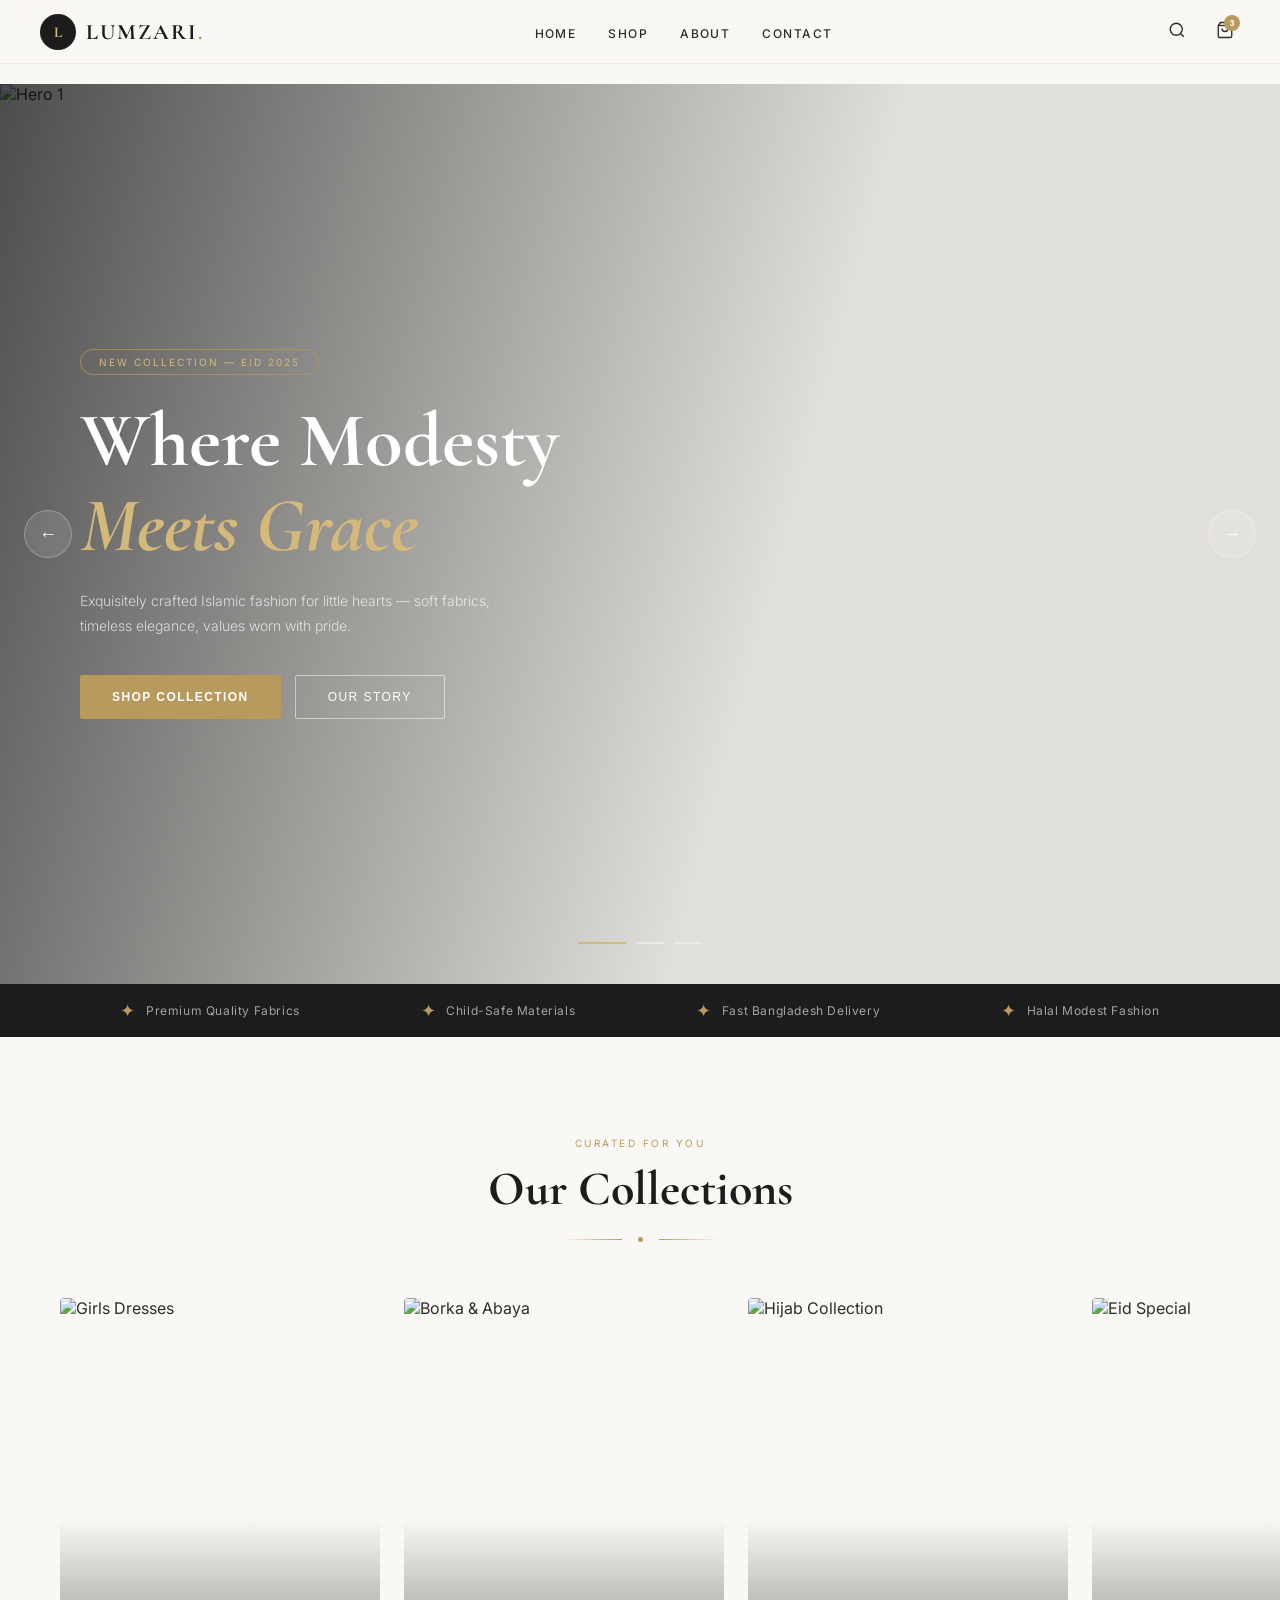
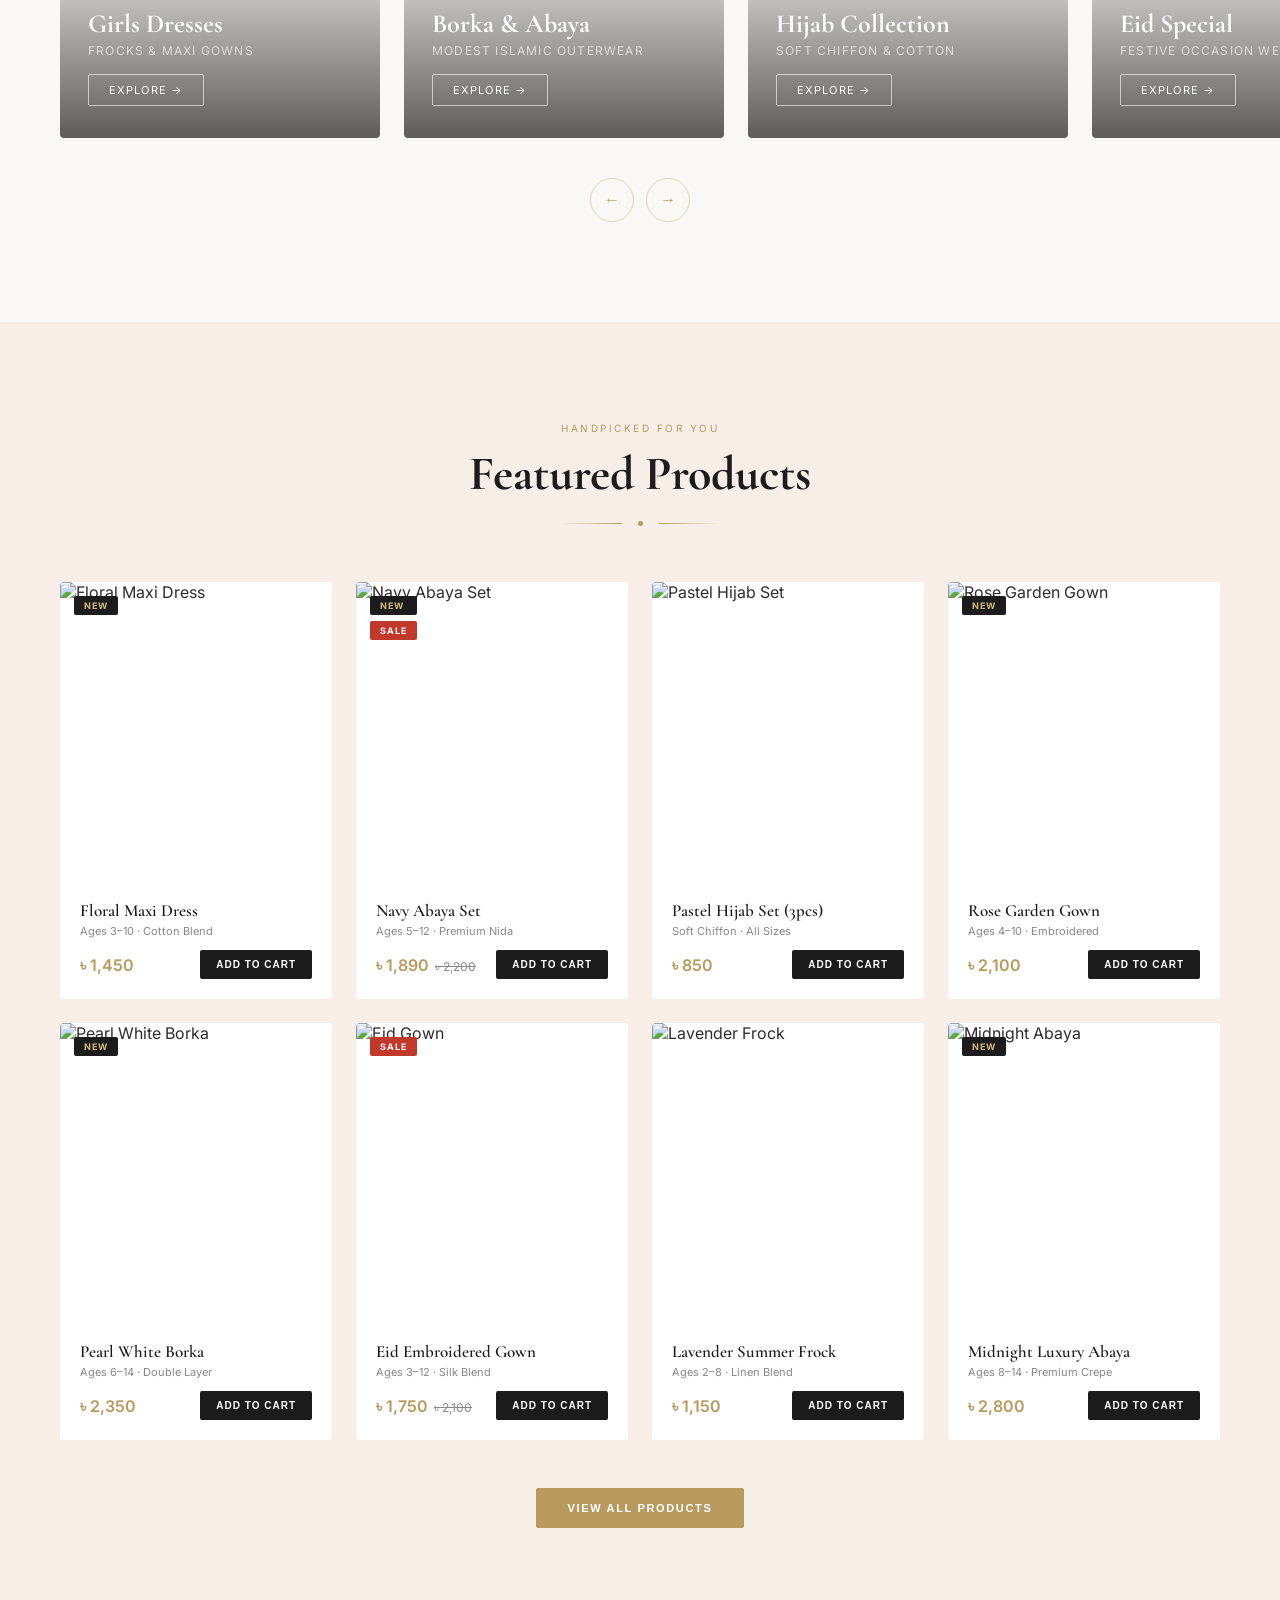
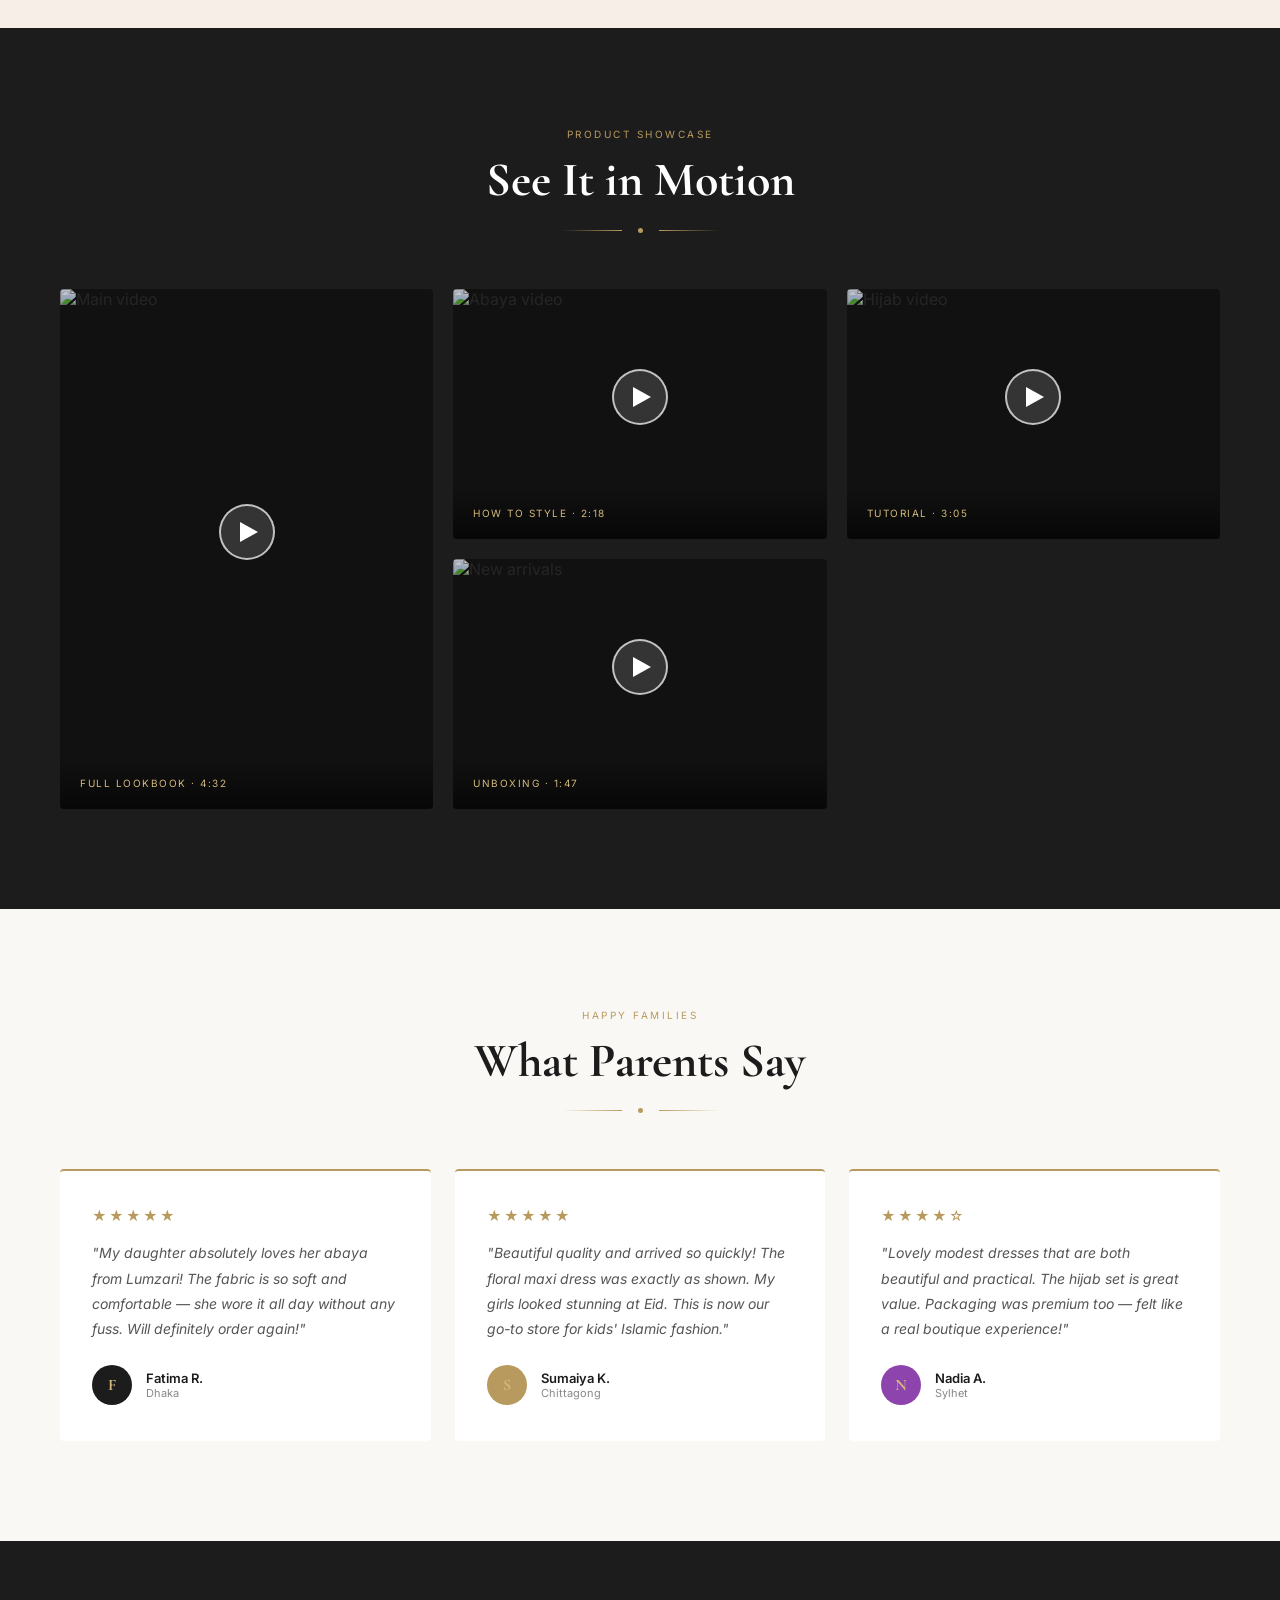
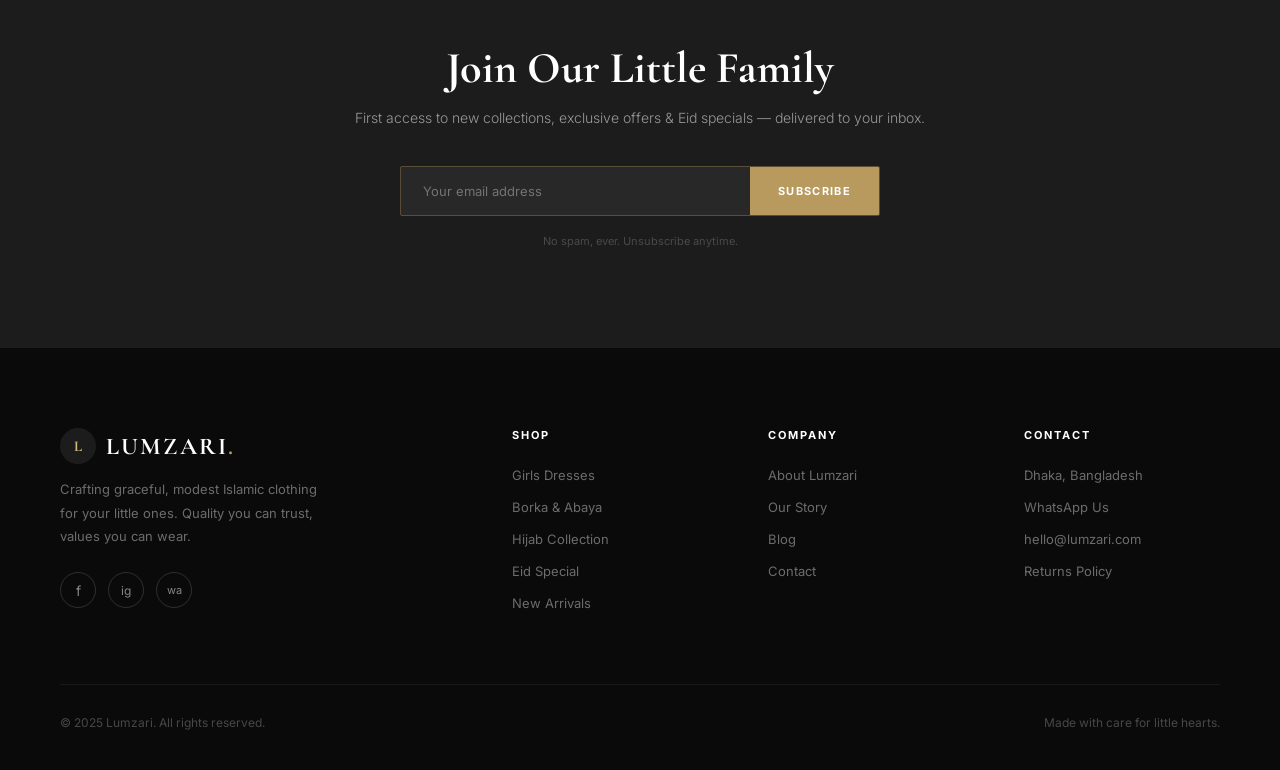
==== commit 02a4c1ac: "enhance homePage design" ====
--- a/index.html
+++ b/index.html
@@ -1,518 +1,472 @@
+
 <!DOCTYPE html>
 <html lang="en">
 <head>
-  <meta charset="UTF-8" />
-  <meta name="viewport" content="width=device-width, initial-scale=1.0"/>
-  <title>Noor Boutique — Graceful Modesty for Little Hearts</title>
-  <script src="https://cdn.tailwindcss.com"></script>
-  <link href="https://fonts.googleapis.com/css2?family=Playfair+Display:ital,wght@0,400;0,600;0,700;1,400&family=Poppins:wght@300;400;500;600&display=swap" rel="stylesheet"/>
-  <style>
-    :root {
-      --pink: #f8e8ee;
-      --cream: #fffaf5;
-      --beige: #f3e9dc;
-      --navy: #1a2744;
-      --gold: #c9a96e;
-      --gold-light: #f0d9a8;
-    }
-    * { scroll-behavior: smooth; }
-    body { font-family: 'Poppins', sans-serif; background-color: var(--cream); color: var(--navy); }
-    h1, h2, h3, .serif { font-family: 'Playfair Display', serif; }
-
-    /* Navbar */
-    .navbar { background: rgba(255,250,245,0.95); backdrop-filter: blur(12px); border-bottom: 1px solid #f3e9dc; }
-    .nav-link { position: relative; color: var(--navy); font-size: 0.875rem; font-weight: 500; letter-spacing: 0.03em; transition: color 0.3s; }
-    .nav-link::after { content: ''; position: absolute; bottom: -2px; left: 0; width: 0; height: 1.5px; background: var(--gold); transition: width 0.3s; }
-    .nav-link:hover::after, .nav-link.active::after { width: 100%; }
-    .nav-link:hover { color: #c9a96e; }
-
-    /* Hero */
-    .hero-bg {
-      background: linear-gradient(135deg, #fdf0f5 0%, #fff8f0 40%, #f5efe6 100%);
-      position: relative;
-      overflow: hidden;
-    }
-    .hero-bg::before {
-      content: '';
-      position: absolute; inset: 0;
-      background: url("data:image/svg+xml,%3Csvg width='80' height='80' viewBox='0 0 80 80' xmlns='http://www.w3.org/2000/svg'%3E%3Cg fill='none' fill-rule='evenodd'%3E%3Cg fill='%23c9a96e' fill-opacity='0.06'%3E%3Cpath d='M50 50c0-5.523 4.477-10 10-10s10 4.477 10 10-4.477 10-10 10c0 5.523-4.477 10-10 10s-10-4.477-10-10 4.477-10 10-10zM10 10c0-5.523 4.477-10 10-10s10 4.477 10 10-4.477 10-10 10c0 5.523-4.477 10-10 10S0 25.523 0 20s4.477-10 10-10z'/%3E%3C/g%3E%3C/g%3E%3C/svg%3E");
-    }
-    .floral-circle {
-      position: absolute;
-      border-radius: 50%;
-      background: radial-gradient(circle, #f8d7e3 0%, transparent 70%);
-    }
-    .gold-btn {
-      background: linear-gradient(135deg, #c9a96e, #b8924f);
-      color: white;
-      font-family: 'Poppins', sans-serif;
-      font-weight: 500;
-      letter-spacing: 0.05em;
-      transition: all 0.3s;
-      box-shadow: 0 4px 20px rgba(201,169,110,0.35);
-    }
-    .gold-btn:hover { transform: translateY(-2px); box-shadow: 0 8px 28px rgba(201,169,110,0.45); }
-    .outline-btn {
-      border: 1.5px solid var(--gold);
-      color: var(--gold);
-      font-family: 'Poppins', sans-serif;
-      font-weight: 500;
-      letter-spacing: 0.05em;
-      transition: all 0.3s;
-    }
-    .outline-btn:hover { background: var(--gold); color: white; transform: translateY(-2px); }
-
-    /* Product Cards */
-    .product-card { background: white; border-radius: 1.25rem; overflow: hidden; box-shadow: 0 2px 20px rgba(26,39,68,0.06); transition: all 0.35s; }
-    .product-card:hover { transform: translateY(-6px); box-shadow: 0 12px 40px rgba(26,39,68,0.13); }
-    .product-card img { transition: transform 0.5s ease; }
-    .product-card:hover img { transform: scale(1.06); }
-    .badge-new { background: linear-gradient(135deg, #c9a96e, #b8924f); color: white; font-size: 0.65rem; font-weight: 600; letter-spacing: 0.08em; padding: 2px 10px; border-radius: 20px; }
-    .badge-sale { background: #e85d7a; color: white; font-size: 0.65rem; font-weight: 600; letter-spacing: 0.08em; padding: 2px 10px; border-radius: 20px; }
-
-    /* Category Cards */
-    .cat-card { border-radius: 1.25rem; overflow: hidden; position: relative; cursor: pointer; }
-    .cat-card::after { content: ''; position: absolute; inset: 0; background: linear-gradient(to top, rgba(26,39,68,0.55) 0%, transparent 60%); transition: opacity 0.3s; }
-    .cat-card:hover::after { opacity: 0.75; }
-    .cat-card img { transition: transform 0.5s; }
-    .cat-card:hover img { transform: scale(1.07); }
-    .cat-label { position: absolute; bottom: 0; left: 0; right: 0; z-index: 10; }
-
-    /* Testimonials */
-    .testi-card { background: white; border-radius: 1.25rem; box-shadow: 0 2px 20px rgba(26,39,68,0.07); border-left: 3px solid var(--gold); }
-    .star { color: #f0c040; }
-
-    /* Flower decoration */
-    .petal { display: inline-block; }
-
-    /* Newsletter */
-    .newsletter-section { background: linear-gradient(135deg, #1a2744 0%, #243260 100%); }
-    .newsletter-input { background: rgba(255,255,255,0.1); border: 1px solid rgba(255,255,255,0.2); color: white; }
-    .newsletter-input::placeholder { color: rgba(255,255,255,0.5); }
-    .newsletter-input:focus { outline: none; border-color: var(--gold); }
-
-    /* Footer */
-    footer { background: #111827; }
-    .footer-link { color: #9ca3af; font-size: 0.85rem; transition: color 0.3s; }
-    .footer-link:hover { color: var(--gold); }
-
-    /* Hamburger */
-    .hamburger span { display: block; width: 22px; height: 2px; background: var(--navy); margin: 5px 0; transition: all 0.3s; border-radius: 2px; }
-    .hamburger.open span:nth-child(1) { transform: rotate(45deg) translate(5px, 5px); }
-    .hamburger.open span:nth-child(2) { opacity: 0; }
-    .hamburger.open span:nth-child(3) { transform: rotate(-45deg) translate(5px, -5px); }
-
-    /* Fade in animation */
-    @keyframes fadeUp { from { opacity: 0; transform: translateY(24px); } to { opacity: 1; transform: translateY(0); } }
-    .fade-up { animation: fadeUp 0.7s ease forwards; }
-    .delay-1 { animation-delay: 0.15s; opacity: 0; }
-    .delay-2 { animation-delay: 0.3s; opacity: 0; }
-    .delay-3 { animation-delay: 0.45s; opacity: 0; }
-
-    /* Divider ornament */
-    .ornament { display: flex; align-items: center; gap: 12px; }
-    .ornament::before, .ornament::after { content: ''; flex: 1; height: 1px; background: linear-gradient(to right, transparent, #c9a96e, transparent); }
-
-    /* Coming soon banner */
-    .coming-soon-banner {
-      background: linear-gradient(135deg, #f8e8ee, #f3e9dc);
-      border: 1.5px dashed #c9a96e;
-      border-radius: 1.25rem;
-    }
-
-    img[loading="lazy"] { opacity: 0; transition: opacity 0.5s; }
-    img.loaded { opacity: 1; }
-  </style>
+<meta charset="UTF-8"/>
+<meta name="viewport" content="width=device-width, initial-scale=1.0"/>
+<title>Lumzari — Modest Fashion for Little Hearts</title>
+<link href="https://fonts.googleapis.com/css2?family=Cormorant+Garamond:ital,wght@0,400;0,600;0,700;1,400&family=Inter:wght@300;400;500;600&display=swap" rel="stylesheet"/>
+
+// Style Css 
+<link rel="stylesheet" href="style.css">
+
 </head>
 <body>
 
-<!-- ===== NAVBAR ===== -->
-<nav class="navbar fixed top-0 left-0 right-0 z-50 shadow-sm">
-  <div class="max-w-7xl mx-auto px-5 flex items-center justify-between h-16">
-    <!-- Logo -->
-    <a href="index.html" class="flex items-center gap-2">
-      <span class="text-2xl">🌸</span>
-      <div>
-        <span class="serif font-bold text-xl" style="color:var(--navy)">Noor</span>
-        <span class="serif font-bold text-xl" style="color:var(--gold)"> Boutique</span>
-      </div>
-    </a>
-
-    <!-- Desktop Nav -->
-    <div class="hidden md:flex items-center gap-8">
-      <a href="index.html" class="nav-link active">Home</a>
-      <a href="shop.html" class="nav-link">Shop</a>
-      <a href="about.html" class="nav-link">About</a>
-      <a href="contact.html" class="nav-link">Contact</a>
-    </div>
-
-    <!-- Cart + Hamburger -->
-    <div class="flex items-center gap-4">
-      <button class="relative p-2 rounded-full hover:bg-pink-50 transition">
-        <svg class="w-5 h-5" fill="none" stroke="var(--navy)" stroke-width="1.8" viewBox="0 0 24 24"><path stroke-linecap="round" stroke-linejoin="round" d="M16 11V7a4 4 0 00-8 0v4M5 9h14l1 12H4L5 9z"/></svg>
-        <span class="absolute top-0 right-0 w-4 h-4 rounded-full text-white text-xs flex items-center justify-center gold-btn">3</span>
-      </button>
-      <button class="hamburger md:hidden p-1" id="menuBtn" onclick="toggleMenu()">
-        <span></span><span></span><span></span>
-      </button>
-    </div>
-  </div>
-
-  <!-- Mobile Menu -->
-  <div id="mobileMenu" class="hidden md:hidden px-5 pb-4 flex flex-col gap-3 border-t" style="border-color:#f3e9dc; background:rgba(255,250,245,0.98)">
-    <a href="index.html" class="nav-link py-2">Home</a>
-    <a href="shop.html" class="nav-link py-2">Shop</a>
-    <a href="about.html" class="nav-link py-2">About</a>
-    <a href="contact.html" class="nav-link py-2">Contact</a>
+<!-- ── NAVBAR ── -->
+<nav>
+  <a href="#" class="logo-mark">
+    <div class="logo-icon">L</div>
+    <span class="logo-text">LUMZARI<span>.</span></span>
+  </a>
+  <ul class="nav-links">
+    <li><a href="#">Home</a></li>
+    <li><a href="shop.html">Shop</a></li>
+    <li><a href="about.html">About</a></li>
+    <li><a href="contact.html">Contact</a></li>
+  </ul>
+  <div class="nav-right">
+    <button class="nav-icon-btn" title="Search">
+      <svg width="18" height="18" fill="none" stroke="currentColor" stroke-width="1.8" viewBox="0 0 24 24"><circle cx="11" cy="11" r="8"/><path d="m21 21-4.35-4.35"/></svg>
+    </button>
+    <button class="nav-icon-btn" title="Cart" style="position:relative">
+      <svg width="18" height="18" fill="none" stroke="currentColor" stroke-width="1.8" viewBox="0 0 24 24"><path d="M6 2 3 6v14a2 2 0 002 2h14a2 2 0 002-2V6l-3-4z"/><line x1="3" y1="6" x2="21" y2="6"/><path d="M16 10a4 4 0 01-8 0"/></svg>
+      <span class="cart-count">3</span>
+    </button>
   </div>
 </nav>
 
-<!-- ===== HERO ===== -->
-<section class="hero-bg min-h-screen flex items-center pt-16">
-  <div class="floral-circle w-96 h-96 -top-20 -right-20 opacity-60"></div>
-  <div class="floral-circle w-64 h-64 bottom-10 left-5 opacity-40"></div>
-
-  <div class="max-w-7xl mx-auto px-5 py-20 w-full">
-    <div class="grid md:grid-cols-2 gap-12 items-center">
-
-      <!-- Text Side -->
-      <div class="fade-up">
-        <div class="inline-flex items-center gap-2 px-4 py-1.5 rounded-full text-xs font-semibold mb-6 tracking-widest uppercase" style="background:#f0d9a8; color:#8a6320">
-          🌸 New Collection 2025
-        </div>
-        <h1 class="text-5xl md:text-6xl font-bold leading-tight mb-5" style="color:var(--navy)">
-          Graceful<br/>
-          <span class="italic" style="color:var(--gold)">Modesty</span><br/>
-          for Little Hearts
-        </h1>
-        <p class="text-gray-500 text-base leading-relaxed mb-8 max-w-md font-light">
-          Beautifully crafted Islamic clothing for your precious daughters — where elegance meets comfort and values are worn with pride.
-        </p>
-        <div class="flex flex-wrap gap-4">
-          <a href="shop.html" class="gold-btn px-8 py-3.5 rounded-full text-sm">Shop Collection</a>
-          <a href="about.html" class="outline-btn px-8 py-3.5 rounded-full text-sm">Our Story</a>
-        </div>
-
-        <!-- Trust badges -->
-        <div class="flex flex-wrap gap-6 mt-10 pt-8" style="border-top: 1px solid #e8d5c4">
-          <div class="flex items-center gap-2">
-            <span class="text-lg">✨</span>
-            <span class="text-xs text-gray-500 font-medium">Premium Quality</span>
-          </div>
-          <div class="flex items-center gap-2">
-            <span class="text-lg">🧒</span>
-            <span class="text-xs text-gray-500 font-medium">Child-Safe Fabrics</span>
-          </div>
-          <div class="flex items-center gap-2">
-            <span class="text-lg">🚚</span>
-            <span class="text-xs text-gray-500 font-medium">Fast Delivery</span>
-          </div>
-        </div>
-      </div>
-
-      <!-- Image Side -->
-      <div class="fade-up delay-2 relative">
-        <div class="relative z-10 rounded-3xl overflow-hidden shadow-2xl" style="max-width:420px; margin:0 auto;">
-          <img
-            src="https://images.unsplash.com/photo-1602722004527-0b6af8ae1f13?w=600&q=80"
-            alt="Little girl in modest dress"
-            class="w-full object-cover"
-            style="height:520px; object-position:top"
-            loading="lazy"
-            onload="this.classList.add('loaded')"
-          />
-          <!-- Floating badge -->
-          <div class="absolute top-5 left-5 bg-white rounded-2xl shadow-lg px-4 py-2">
-            <p class="text-xs text-gray-400">New Arrival</p>
-            <p class="text-sm font-semibold" style="color:var(--navy)">Floral Abaya</p>
-            <p class="text-xs font-bold" style="color:var(--gold)">৳ 1,850</p>
-          </div>
-        </div>
-        <!-- Decorative blob behind image -->
-        <div class="absolute -z-0 rounded-full -bottom-8 -right-8 w-72 h-72" style="background:var(--beige)"></div>
-        <div class="absolute -z-0 rounded-full -top-8 -left-8 w-48 h-48" style="background:var(--pink)"></div>
-      </div>
-
-    </div>
-  </div>
-</section>
-
-<!-- ===== CATEGORIES ===== -->
-<section class="py-20 px-5" style="background:var(--cream)">
-  <div class="max-w-7xl mx-auto">
-    <div class="text-center mb-12">
-      <p class="text-xs tracking-widest uppercase font-semibold mb-2" style="color:var(--gold)">Browse by Category</p>
-      <h2 class="text-4xl font-bold mb-3" style="color:var(--navy)">Our Collections</h2>
-      <div class="ornament max-w-xs mx-auto"><span class="text-xl">🌷</span></div>
-    </div>
-    <div class="grid md:grid-cols-3 gap-6">
-      <!-- Category 1 -->
-      <a href="shop.html" class="cat-card block" style="height:340px">
-        <img src="https://images.unsplash.com/photo-1519238263530-99bdd11df2ea?w=600&q=80" alt="Girls Dresses" class="w-full h-full object-cover" loading="lazy" onload="this.classList.add('loaded')"/>
-        <div class="cat-label p-6">
-          <h3 class="text-white text-xl font-bold serif">Girls Dresses</h3>
-          <p class="text-white/70 text-sm">Elegant long gowns & frocks</p>
-        </div>
+<!-- ── HERO SLIDER ── -->
+<section class="hero" id="hero">
+  <div class="hero-slides" id="heroSlides">
+
+    <!-- Slide 1 -->
+    <div class="hero-slide">
+      <img class="hero-slide-bg" src="https://images.unsplash.com/photo-1558618666-fcd25c85cd64?w=1600&q=85" alt="Hero 1"/>
+      <div class="hero-overlay"></div>
+      <div class="hero-content">
+        <div class="hero-tag">New Collection — Eid 2025</div>
+        <h1 class="hero-title">Where Modesty<br/><em>Meets Grace</em></h1>
+        <p class="hero-sub">Exquisitely crafted Islamic fashion for little hearts — soft fabrics, timeless elegance, values worn with pride.</p>
+        <div class="hero-btns">
+          <button class="btn-primary">Shop Collection</button>
+          <button class="btn-ghost">Our Story</button>
+        </div>
+      </div>
+    </div>
+
+    <!-- Slide 2 -->
+    <div class="hero-slide">
+      <img class="hero-slide-bg" src="https://images.unsplash.com/photo-1445205170230-053b83016050?w=1600&q=85" alt="Hero 2"/>
+      <div class="hero-overlay"></div>
+      <div class="hero-content">
+        <div class="hero-tag">Girls Abaya & Borka</div>
+        <h1 class="hero-title">Dressed in<br/><em>Dignity</em></h1>
+        <p class="hero-sub">Premium Nida fabric abayas and borkas designed for comfort, movement, and modesty — for girls ages 3–14.</p>
+        <div class="hero-btns">
+          <button class="btn-primary">Explore Abayas</button>
+          <button class="btn-ghost">View Lookbook</button>
+        </div>
+      </div>
+    </div>
+
+    <!-- Slide 3 -->
+    <div class="hero-slide">
+      <img class="hero-slide-bg" src="https://images.unsplash.com/photo-1490481651871-ab68de25d43d?w=1600&q=85" alt="Hero 3"/>
+      <div class="hero-overlay"></div>
+      <div class="hero-content">
+        <div class="hero-tag">Limited Hijab Edit</div>
+        <h1 class="hero-title">Soft Colors,<br/><em>Pure Hearts</em></h1>
+        <p class="hero-sub">Delicate chiffon and cotton hijabs in pastel shades — made for your little ones to wear every day with joy.</p>
+        <div class="hero-btns">
+          <button class="btn-primary">Shop Hijabs</button>
+          <button class="btn-ghost">See All</button>
+        </div>
+      </div>
+    </div>
+
+  </div>
+
+  <button class="hero-arrow hero-prev" id="heroPrev">&#8592;</button>
+  <button class="hero-arrow hero-next" id="heroNext">&#8594;</button>
+
+  <div class="hero-nav" id="heroDots">
+    <button class="hero-dot active" onclick="goSlide(0)"></button>
+    <button class="hero-dot" onclick="goSlide(1)"></button>
+    <button class="hero-dot" onclick="goSlide(2)"></button>
+  </div>
+</section>
+
+<!-- ── TRUST BAR ── -->
+<div class="trust-bar">
+  <div class="trust-item"><span class="trust-icon">✦</span> Premium Quality Fabrics</div>
+  <div class="trust-item"><span class="trust-icon">✦</span> Child-Safe Materials</div>
+  <div class="trust-item"><span class="trust-icon">✦</span> Fast Bangladesh Delivery</div>
+  <div class="trust-item"><span class="trust-icon">✦</span> Halal Modest Fashion</div>
+</div>
+
+<!-- ── COLLECTION SLIDER ── -->
+<section class="collection-section">
+  <div style="padding:0 60px">
+    <div class="section-header">
+      <span class="section-tag">Curated for You</span>
+      <h2 class="section-title serif">Our Collections</h2>
+      <div class="section-divider"><div class="section-divider-dot"></div></div>
+    </div>
+  </div>
+  <div class="collection-track-wrap">
+    <div class="collection-track" id="collTrack">
+      <div class="collection-card">
+        <img src="https://images.unsplash.com/photo-1512436991641-6745cdb1723f?w=500&q=80" alt="Girls Dresses"/>
+        <div class="collection-card-overlay"></div>
+        <div class="collection-card-content">
+          <div class="collection-card-name serif">Girls Dresses</div>
+          <div class="collection-card-sub">Frocks & Maxi Gowns</div>
+          <span class="collection-card-btn">Explore →</span>
+        </div>
+      </div>
+      <div class="collection-card">
+        <img src="https://images.unsplash.com/photo-1469334031218-e382a71b716b?w=500&q=80" alt="Borka & Abaya"/>
+        <div class="collection-card-overlay"></div>
+        <div class="collection-card-content">
+          <div class="collection-card-name serif">Borka & Abaya</div>
+          <div class="collection-card-sub">Modest Islamic Outerwear</div>
+          <span class="collection-card-btn">Explore →</span>
+        </div>
+      </div>
+      <div class="collection-card">
+        <img src="https://images.unsplash.com/photo-1558618047-f4e90d9d3d3d?w=500&q=80" alt="Hijab Collection"/>
+        <div class="collection-card-overlay"></div>
+        <div class="collection-card-content">
+          <div class="collection-card-name serif">Hijab Collection</div>
+          <div class="collection-card-sub">Soft Chiffon & Cotton</div>
+          <span class="collection-card-btn">Explore →</span>
+        </div>
+      </div>
+      <div class="collection-card">
+        <img src="https://images.unsplash.com/photo-1441984904996-e0b6ba687e04?w=500&q=80" alt="Eid Special"/>
+        <div class="collection-card-overlay"></div>
+        <div class="collection-card-content">
+          <div class="collection-card-name serif">Eid Special</div>
+          <div class="collection-card-sub">Festive Occasion Wear</div>
+          <span class="collection-card-btn">Explore →</span>
+        </div>
+      </div>
+      <div class="collection-card">
+        <img src="https://images.unsplash.com/photo-1434389677669-e08b4cac3105?w=500&q=80" alt="Winter Edit"/>
+        <div class="collection-card-overlay"></div>
+        <div class="collection-card-content">
+          <div class="collection-card-name serif">Winter Edit</div>
+          <div class="collection-card-sub">Warm & Modest Layers</div>
+          <span class="collection-card-btn">Explore →</span>
+        </div>
+      </div>
+    </div>
+  </div>
+  <div class="slider-arrows">
+    <button class="sl-arrow" id="collPrev">&#8592;</button>
+    <button class="sl-arrow" id="collNext">&#8594;</button>
+  </div>
+</section>
+
+<!-- ── PRODUCT GALLERY ── -->
+<section class="products-section">
+  <div class="section-header">
+    <span class="section-tag">Handpicked for You</span>
+    <h2 class="section-title serif">Featured Products</h2>
+    <div class="section-divider"><div class="section-divider-dot"></div></div>
+  </div>
+  <div class="products-grid">
+
+    <div class="product-card">
+      <div class="product-img-wrap">
+        <img src="https://images.unsplash.com/photo-1515372039744-b8f02a3ae446?w=400&q=80" alt="Floral Maxi Dress"/>
+        <div class="product-badges"><span class="badge badge-new">New</span></div>
+        <div class="product-wish">♡</div>
+      </div>
+      <div class="product-info">
+        <div class="product-name serif">Floral Maxi Dress</div>
+        <div class="product-meta">Ages 3–10 · Cotton Blend</div>
+        <div class="product-footer">
+          <div><span class="product-price">৳ 1,450</span></div>
+          <button class="add-btn">Add to Cart</button>
+        </div>
+      </div>
+    </div>
+
+    <div class="product-card">
+      <div class="product-img-wrap">
+        <img src="https://images.unsplash.com/photo-1551488831-00ddcb6c6bd3?w=400&q=80" alt="Navy Abaya Set"/>
+        <div class="product-badges"><span class="badge badge-new">New</span><span class="badge badge-sale">Sale</span></div>
+        <div class="product-wish">♡</div>
+      </div>
+      <div class="product-info">
+        <div class="product-name serif">Navy Abaya Set</div>
+        <div class="product-meta">Ages 5–12 · Premium Nida</div>
+        <div class="product-footer">
+          <div><span class="product-price">৳ 1,890</span><span class="product-old">৳ 2,200</span></div>
+          <button class="add-btn">Add to Cart</button>
+        </div>
+      </div>
+    </div>
+
+    <div class="product-card">
+      <div class="product-img-wrap">
+        <img src="https://images.unsplash.com/photo-1496747611176-843222e1e57c?w=400&q=80" alt="Pastel Hijab Set"/>
+        <div class="product-badges"></div>
+        <div class="product-wish">♡</div>
+      </div>
+      <div class="product-info">
+        <div class="product-name serif">Pastel Hijab Set (3pcs)</div>
+        <div class="product-meta">Soft Chiffon · All Sizes</div>
+        <div class="product-footer">
+          <div><span class="product-price">৳ 850</span></div>
+          <button class="add-btn">Add to Cart</button>
+        </div>
+      </div>
+    </div>
+
+    <div class="product-card">
+      <div class="product-img-wrap">
+        <img src="https://images.unsplash.com/photo-1502716119720-b23a93e5fe1b?w=400&q=80" alt="Rose Garden Gown"/>
+        <div class="product-badges"><span class="badge badge-new">New</span></div>
+        <div class="product-wish">♡</div>
+      </div>
+      <div class="product-info">
+        <div class="product-name serif">Rose Garden Gown</div>
+        <div class="product-meta">Ages 4–10 · Embroidered</div>
+        <div class="product-footer">
+          <div><span class="product-price">৳ 2,100</span></div>
+          <button class="add-btn">Add to Cart</button>
+        </div>
+      </div>
+    </div>
+
+    <div class="product-card">
+      <div class="product-img-wrap">
+        <img src="https://images.unsplash.com/photo-1523381210434-271e8be1f52b?w=400&q=80" alt="Pearl White Borka"/>
+        <div class="product-badges"><span class="badge badge-new">New</span></div>
+        <div class="product-wish">♡</div>
+      </div>
+      <div class="product-info">
+        <div class="product-name serif">Pearl White Borka</div>
+        <div class="product-meta">Ages 6–14 · Double Layer</div>
+        <div class="product-footer">
+          <div><span class="product-price">৳ 2,350</span></div>
+          <button class="add-btn">Add to Cart</button>
+        </div>
+      </div>
+    </div>
+
+    <div class="product-card">
+      <div class="product-img-wrap">
+        <img src="https://images.unsplash.com/photo-1568251188392-ae5bb00b8a12?w=400&q=80" alt="Eid Gown"/>
+        <div class="product-badges"><span class="badge badge-sale">Sale</span></div>
+        <div class="product-wish">♡</div>
+      </div>
+      <div class="product-info">
+        <div class="product-name serif">Eid Embroidered Gown</div>
+        <div class="product-meta">Ages 3–12 · Silk Blend</div>
+        <div class="product-footer">
+          <div><span class="product-price">৳ 1,750</span><span class="product-old">৳ 2,100</span></div>
+          <button class="add-btn">Add to Cart</button>
+        </div>
+      </div>
+    </div>
+
+    <div class="product-card">
+      <div class="product-img-wrap">
+        <img src="https://images.unsplash.com/photo-1529139574466-a303027c1d8b?w=400&q=80" alt="Lavender Frock"/>
+        <div class="product-badges"></div>
+        <div class="product-wish">♡</div>
+      </div>
+      <div class="product-info">
+        <div class="product-name serif">Lavender Summer Frock</div>
+        <div class="product-meta">Ages 2–8 · Linen Blend</div>
+        <div class="product-footer">
+          <div><span class="product-price">৳ 1,150</span></div>
+          <button class="add-btn">Add to Cart</button>
+        </div>
+      </div>
+    </div>
+
+    <div class="product-card">
+      <div class="product-img-wrap">
+        <img src="https://images.unsplash.com/photo-1487222477894-8943e31ef7b2?w=400&q=80" alt="Midnight Abaya"/>
+        <div class="product-badges"><span class="badge badge-new">New</span></div>
+        <div class="product-wish">♡</div>
+      </div>
+      <div class="product-info">
+        <div class="product-name serif">Midnight Luxury Abaya</div>
+        <div class="product-meta">Ages 8–14 · Premium Crepe</div>
+        <div class="product-footer">
+          <div><span class="product-price">৳ 2,800</span></div>
+          <button class="add-btn">Add to Cart</button>
+        </div>
+      </div>
+    </div>
+
+  </div>
+  <div style="text-align:center;margin-top:48px">
+    <button class="btn-primary" style="border-radius:2px;font-size:11px;letter-spacing:.15em">View All Products</button>
+  </div>
+</section>
+
+<!-- ── VIDEO GALLERY ── -->
+<section class="video-section">
+  <div class="section-header">
+    <span class="section-tag" style="color:var(--gold)">Product Showcase</span>
+    <h2 class="section-title serif">See It in Motion</h2>
+    <div class="section-divider" style="--c:rgba(184,154,94,.5)">
+      <div class="section-divider-dot"></div>
+    </div>
+  </div>
+  <div class="video-grid">
+    <div class="video-card">
+      <img class="video-thumb" src="https://images.unsplash.com/photo-1558618666-fcd25c85cd64?w=600&q=80" alt="Main video"/>
+      <div class="video-overlay">
+        <div class="play-btn"><div class="play-icon"></div></div>
+        <div class="video-label serif">Eid Collection 2025 Lookbook</div>
+      </div>
+      <div class="video-card-info">
+        <div class="video-cat">Full Lookbook · 4:32</div>
+      </div>
+    </div>
+    <div class="video-card">
+      <img class="video-thumb" src="https://images.unsplash.com/photo-1445205170230-053b83016050?w=600&q=80" alt="Abaya video"/>
+      <div class="video-overlay">
+        <div class="play-btn"><div class="play-icon"></div></div>
+        <div class="video-label serif">Abaya Styling Guide</div>
+      </div>
+      <div class="video-card-info"><div class="video-cat">How to Style · 2:18</div></div>
+    </div>
+    <div class="video-card">
+      <img class="video-thumb" src="https://images.unsplash.com/photo-1490481651871-ab68de25d43d?w=600&q=80" alt="Hijab video"/>
+      <div class="video-overlay">
+        <div class="play-btn"><div class="play-icon"></div></div>
+        <div class="video-label serif">Hijab Tutorial for Kids</div>
+      </div>
+      <div class="video-card-info"><div class="video-cat">Tutorial · 3:05</div></div>
+    </div>
+    <div class="video-card">
+      <img class="video-thumb" src="https://images.unsplash.com/photo-1512436991641-6745cdb1723f?w=600&q=80" alt="New arrivals"/>
+      <div class="video-overlay">
+        <div class="play-btn"><div class="play-icon"></div></div>
+        <div class="video-label serif">New Arrivals Unboxing</div>
+      </div>
+      <div class="video-card-info"><div class="video-cat">Unboxing · 1:47</div></div>
+    </div>
+  </div>
+</section>
+
+<!-- ── TESTIMONIALS ── -->
+<section class="testi-section">
+  <div class="section-header">
+    <span class="section-tag">Happy Families</span>
+    <h2 class="section-title serif">What Parents Say</h2>
+    <div class="section-divider"><div class="section-divider-dot"></div></div>
+  </div>
+  <div class="testi-grid">
+    <div class="testi-card">
+      <div class="stars">★★★★★</div>
+      <p class="testi-text">"My daughter absolutely loves her abaya from Lumzari! The fabric is so soft and comfortable — she wore it all day without any fuss. Will definitely order again!"</p>
+      <div class="testi-author">
+        <div class="testi-avatar">F</div>
+        <div><div class="testi-name">Fatima R.</div><div class="testi-loc">Dhaka</div></div>
+      </div>
+    </div>
+    <div class="testi-card">
+      <div class="stars">★★★★★</div>
+      <p class="testi-text">"Beautiful quality and arrived so quickly! The floral maxi dress was exactly as shown. My girls looked stunning at Eid. This is now our go-to store for kids' Islamic fashion."</p>
+      <div class="testi-author">
+        <div class="testi-avatar" style="background:var(--gold)">S</div>
+        <div><div class="testi-name">Sumaiya K.</div><div class="testi-loc">Chittagong</div></div>
+      </div>
+    </div>
+    <div class="testi-card">
+      <div class="stars">★★★★☆</div>
+      <p class="testi-text">"Lovely modest dresses that are both beautiful and practical. The hijab set is great value. Packaging was premium too — felt like a real boutique experience!"</p>
+      <div class="testi-author">
+        <div class="testi-avatar" style="background:#8e44ad">N</div>
+        <div><div class="testi-name">Nadia A.</div><div class="testi-loc">Sylhet</div></div>
+      </div>
+    </div>
+  </div>
+</section>
+
+<!-- ── NEWSLETTER ── -->
+<section class="nl-section">
+  <h2 class="nl-title serif">Join Our Little Family</h2>
+  <p class="nl-sub">First access to new collections, exclusive offers & Eid specials — delivered to your inbox.</p>
+  <div class="nl-form">
+    <input class="nl-input" type="email" placeholder="Your email address"/>
+    <button class="nl-btn">Subscribe</button>
+  </div>
+  <p style="font-size:11px;color:rgba(255,255,255,.2);margin-top:18px">No spam, ever. Unsubscribe anytime.</p>
+</section>
+
+<!-- ── FOOTER ── -->
+<footer>
+  <div class="footer-grid">
+    <div class="footer-brand">
+      <a href="#" class="logo-mark">
+        <div class="logo-icon">L</div>
+        <span class="logo-text">LUMZARI<span>.</span></span>
       </a>
-      <!-- Category 2 -->
-      <a href="shop.html" class="cat-card block" style="height:340px">
-        <img src="https://images.unsplash.com/photo-1596463059283-da257325bab8?w=600&q=80" alt="Borka / Abaya" class="w-full h-full object-cover" loading="lazy" onload="this.classList.add('loaded')"/>
-        <div class="cat-label p-6">
-          <h3 class="text-white text-xl font-bold serif">Borka / Abaya</h3>
-          <p class="text-white/70 text-sm">Modest Islamic outerwear</p>
-        </div>
-      </a>
-      <!-- Category 3 -->
-      <a href="shop.html" class="cat-card block" style="height:340px">
-        <img src="https://images.unsplash.com/photo-1558369178-6556d97855d0?w=600&q=80" alt="Hijab Collection" class="w-full h-full object-cover" loading="lazy" onload="this.classList.add('loaded')"/>
-        <div class="cat-label p-6">
-          <h3 class="text-white text-xl font-bold serif">Hijab Collection</h3>
-          <p class="text-white/70 text-sm">Soft, colorful hijabs for girls</p>
-        </div>
-      </a>
-    </div>
-  </div>
-</section>
-
-<!-- ===== FEATURED PRODUCTS ===== -->
-<section class="py-20 px-5" style="background:var(--pink)">
-  <div class="max-w-7xl mx-auto">
-    <div class="text-center mb-12">
-      <p class="text-xs tracking-widest uppercase font-semibold mb-2" style="color:var(--gold)">Handpicked for You</p>
-      <h2 class="text-4xl font-bold mb-3" style="color:var(--navy)">Featured Products</h2>
-      <div class="ornament max-w-xs mx-auto"><span class="text-xl">✿</span></div>
-    </div>
-    <div class="grid sm:grid-cols-2 lg:grid-cols-4 gap-6">
-
-      <!-- Product Card 1 -->
-      <div class="product-card">
-        <div class="overflow-hidden" style="height:260px">
-          <img src="https://images.unsplash.com/photo-1578932750294-f5075e85f44a?w=400&q=80" alt="Floral Maxi Dress" class="w-full h-full object-cover" loading="lazy" onload="this.classList.add('loaded')"/>
-        </div>
-        <div class="p-4">
-          <div class="flex gap-2 mb-2"><span class="badge-new">NEW</span></div>
-          <h4 class="font-semibold text-sm mb-1" style="color:var(--navy)">Floral Maxi Dress</h4>
-          <p class="text-xs text-gray-400 mb-3">Ages 3–10 • Cotton Blend</p>
-          <div class="flex items-center justify-between">
-            <span class="font-bold" style="color:var(--gold)">৳ 1,450</span>
-            <button class="gold-btn text-xs px-4 py-2 rounded-full">Add to Cart</button>
-          </div>
-        </div>
-      </div>
-
-      <!-- Product Card 2 -->
-      <div class="product-card">
-        <div class="overflow-hidden" style="height:260px">
-          <img src="https://images.unsplash.com/photo-1543955118-4e6fbe3d9d48?w=400&q=80" alt="Navy Abaya Set" class="w-full h-full object-cover" loading="lazy" onload="this.classList.add('loaded')"/>
-        </div>
-        <div class="p-4">
-          <div class="flex gap-2 mb-2"><span class="badge-new">NEW</span><span class="badge-sale">SALE</span></div>
-          <h4 class="font-semibold text-sm mb-1" style="color:var(--navy)">Navy Abaya Set</h4>
-          <p class="text-xs text-gray-400 mb-3">Ages 5–12 • Premium Nida</p>
-          <div class="flex items-center justify-between">
-            <div>
-              <span class="font-bold" style="color:var(--gold)">৳ 1,890</span>
-              <span class="text-xs text-gray-400 line-through ml-1">৳ 2,200</span>
-            </div>
-            <button class="gold-btn text-xs px-4 py-2 rounded-full">Add to Cart</button>
-          </div>
-        </div>
-      </div>
-
-      <!-- Product Card 3 -->
-      <div class="product-card">
-        <div class="overflow-hidden" style="height:260px">
-          <img src="https://images.unsplash.com/photo-1617751192007-40ef2a03d17b?w=400&q=80" alt="Pastel Hijab Set" class="w-full h-full object-cover" loading="lazy" onload="this.classList.add('loaded')"/>
-        </div>
-        <div class="p-4">
-          <div class="flex gap-2 mb-2"></div>
-          <h4 class="font-semibold text-sm mb-1" style="color:var(--navy)">Pastel Hijab Set (3pcs)</h4>
-          <p class="text-xs text-gray-400 mb-3">Soft Chiffon • All Sizes</p>
-          <div class="flex items-center justify-between">
-            <span class="font-bold" style="color:var(--gold)">৳ 850</span>
-            <button class="gold-btn text-xs px-4 py-2 rounded-full">Add to Cart</button>
-          </div>
-        </div>
-      </div>
-
-      <!-- Product Card 4 -->
-      <div class="product-card">
-        <div class="overflow-hidden" style="height:260px">
-          <img src="https://images.unsplash.com/photo-1513094735237-8f2714d57c13?w=400&q=80" alt="Rose Garden Gown" class="w-full h-full object-cover" loading="lazy" onload="this.classList.add('loaded')"/>
-        </div>
-        <div class="p-4">
-          <div class="flex gap-2 mb-2"><span class="badge-new">NEW</span></div>
-          <h4 class="font-semibold text-sm mb-1" style="color:var(--navy)">Rose Garden Gown</h4>
-          <p class="text-xs text-gray-400 mb-3">Ages 4–10 • Embroidered</p>
-          <div class="flex items-center justify-between">
-            <span class="font-bold" style="color:var(--gold)">৳ 2,100</span>
-            <button class="gold-btn text-xs px-4 py-2 rounded-full">Add to Cart</button>
-          </div>
-        </div>
-      </div>
-
-    </div>
-    <div class="text-center mt-10">
-      <a href="shop.html" class="outline-btn inline-block px-10 py-3.5 rounded-full text-sm">View All Products</a>
-    </div>
-  </div>
-</section>
-
-<!-- ===== COMING SOON: WOMEN'S ===== -->
-<section class="py-16 px-5" style="background:var(--cream)">
-  <div class="max-w-3xl mx-auto">
-    <div class="coming-soon-banner p-10 text-center">
-      <span class="text-3xl">👗</span>
-      <h2 class="text-3xl font-bold mt-3 mb-2 serif" style="color:var(--navy)">Women's Collection</h2>
-      <p class="text-gray-500 mb-5">Elegant modest fashion for mothers & sisters — arriving very soon.</p>
-      <div class="inline-flex items-center gap-2 px-6 py-2 rounded-full text-sm font-semibold" style="background:#1a2744; color:var(--gold-light)">
-        🕐 Coming Soon — Stay Tuned
-      </div>
-    </div>
-  </div>
-</section>
-
-<!-- ===== TESTIMONIALS ===== -->
-<section class="py-20 px-5" style="background:var(--beige)">
-  <div class="max-w-7xl mx-auto">
-    <div class="text-center mb-12">
-      <p class="text-xs tracking-widest uppercase font-semibold mb-2" style="color:var(--gold)">What Parents Say</p>
-      <h2 class="text-4xl font-bold" style="color:var(--navy)">Loved by Families</h2>
-    </div>
-    <div class="grid md:grid-cols-3 gap-6">
-
-      <div class="testi-card p-6">
-        <div class="flex mb-3">
-          <span class="star">★★★★★</span>
-        </div>
-        <p class="text-gray-600 text-sm leading-relaxed mb-4">"My daughter absolutely loves her abaya from Noor Boutique! The fabric is so soft and comfortable — she wore it all day without any fuss. Will definitely order again!"</p>
-        <div class="flex items-center gap-3">
-          <div class="w-9 h-9 rounded-full flex items-center justify-center text-white text-sm font-bold" style="background:var(--navy)">F</div>
-          <div>
-            <p class="text-sm font-semibold" style="color:var(--navy)">Fatima R.</p>
-            <p class="text-xs text-gray-400">Dhaka</p>
-          </div>
-        </div>
-      </div>
-
-      <div class="testi-card p-6">
-        <div class="flex mb-3">
-          <span class="star">★★★★★</span>
-        </div>
-        <p class="text-gray-600 text-sm leading-relaxed mb-4">"Beautiful quality and arrived so quickly! The floral maxi dress was exactly as shown. My girls looked stunning at Eid. This is now our go-to store for kids Islamic fashion."</p>
-        <div class="flex items-center gap-3">
-          <div class="w-9 h-9 rounded-full flex items-center justify-center text-white text-sm font-bold" style="background:#b8924f">S</div>
-          <div>
-            <p class="text-sm font-semibold" style="color:var(--navy)">Sumaiya K.</p>
-            <p class="text-xs text-gray-400">Chittagong</p>
-          </div>
-        </div>
-      </div>
-
-      <div class="testi-card p-6">
-        <div class="flex mb-3">
-          <span class="star">★★★★☆</span>
-        </div>
-        <p class="text-gray-600 text-sm leading-relaxed mb-4">"Lovely modest dresses that are both beautiful and practical for daily wear. The hijab set is great value. Packaging was premium too — felt like a real boutique experience!"</p>
-        <div class="flex items-center gap-3">
-          <div class="w-9 h-9 rounded-full flex items-center justify-center text-white text-sm font-bold" style="background:#e85d7a">N</div>
-          <div>
-            <p class="text-sm font-semibold" style="color:var(--navy)">Nadia A.</p>
-            <p class="text-xs text-gray-400">Sylhet</p>
-          </div>
-        </div>
-      </div>
-
-    </div>
-  </div>
-</section>
-
-<!-- ===== NEWSLETTER ===== -->
-<section class="newsletter-section py-20 px-5">
-  <div class="max-w-2xl mx-auto text-center">
-    <span class="text-4xl">🌸</span>
-    <h2 class="text-3xl font-bold text-white mt-4 mb-3 serif">Join Our Little Family</h2>
-    <p class="text-white/60 mb-8 font-light">Get first access to new collections, exclusive offers, and Eid specials delivered to your inbox.</p>
-    <div class="flex flex-col sm:flex-row gap-3 max-w-md mx-auto">
-      <input type="email" placeholder="Your email address" class="newsletter-input flex-1 px-5 py-3.5 rounded-full text-sm"/>
-      <button class="gold-btn px-7 py-3.5 rounded-full text-sm whitespace-nowrap">Subscribe</button>
-    </div>
-    <p class="text-white/30 text-xs mt-4">No spam, ever. Unsubscribe anytime.</p>
-  </div>
-</section>
-
-<!-- ===== FOOTER ===== -->
-<footer class="py-14 px-5">
-  <div class="max-w-7xl mx-auto">
-    <div class="grid md:grid-cols-4 gap-10 mb-10">
-      <!-- Brand -->
-      <div class="md:col-span-2">
-        <div class="flex items-center gap-2 mb-4">
-          <span class="text-2xl">🌸</span>
-          <span class="serif font-bold text-xl text-white">Noor <span style="color:var(--gold)">Boutique</span></span>
-        </div>
-        <p class="text-sm leading-relaxed mb-5" style="color:#6b7280">Crafting graceful, modest Islamic clothing for your little ones. Quality you can trust, values you can wear.</p>
-        <div class="flex gap-4">
-          <a href="#" class="w-9 h-9 rounded-full flex items-center justify-center transition" style="background:#1877f2" title="Facebook">
-            <svg class="w-4 h-4 text-white" fill="currentColor" viewBox="0 0 24 24"><path d="M18 2h-3a5 5 0 00-5 5v3H7v4h3v8h4v-8h3l1-4h-4V7a1 1 0 011-1h3z"/></svg>
-          </a>
-          <a href="#" class="w-9 h-9 rounded-full flex items-center justify-center transition" style="background:linear-gradient(135deg,#f09433,#e6683c,#dc2743,#cc2366,#bc1888)" title="Instagram">
-            <svg class="w-4 h-4 text-white" fill="none" stroke="currentColor" stroke-width="2" viewBox="0 0 24 24"><rect x="2" y="2" width="20" height="20" rx="5"/><path d="M16 11.37A4 4 0 1112.63 8 4 4 0 0116 11.37z"/><circle cx="17.5" cy="6.5" r="1" fill="currentColor"/></svg>
-          </a>
-          <a href="https://wa.me/8801XXXXXXXXX" class="w-9 h-9 rounded-full flex items-center justify-center" style="background:#25d366" title="WhatsApp">
-            <svg class="w-4 h-4 text-white" fill="currentColor" viewBox="0 0 24 24"><path d="M17.472 14.382c-.297-.149-1.758-.867-2.03-.967-.273-.099-.471-.148-.67.15-.197.297-.767.966-.94 1.164-.173.199-.347.223-.644.075-.297-.15-1.255-.463-2.39-1.475-.883-.788-1.48-1.761-1.653-2.059-.173-.297-.018-.458.13-.606.134-.133.298-.347.446-.52.149-.174.198-.298.298-.497.099-.198.05-.371-.025-.52-.075-.149-.669-1.612-.916-2.207-.242-.579-.487-.5-.669-.51-.173-.008-.371-.01-.57-.01-.198 0-.52.074-.792.372-.272.297-1.04 1.016-1.04 2.479 0 1.462 1.065 2.875 1.213 3.074.149.198 2.096 3.2 5.077 4.487.709.306 1.262.489 1.694.625.712.227 1.36.195 1.871.118.571-.085 1.758-.719 2.006-1.413.248-.694.248-1.289.173-1.413-.074-.124-.272-.198-.57-.347m-5.421 7.403h-.004a9.87 9.87 0 01-5.031-1.378l-.361-.214-3.741.982.998-3.648-.235-.374a9.86 9.86 0 01-1.51-5.26c.001-5.45 4.436-9.884 9.888-9.884 2.64 0 5.122 1.03 6.988 2.898a9.825 9.825 0 012.893 6.994c-.003 5.45-4.437 9.884-9.885 9.884m8.413-18.297A11.815 11.815 0 0012.05 0C5.495 0 .16 5.335.157 11.892c0 2.096.547 4.142 1.588 5.945L.057 24l6.305-1.654a11.882 11.882 0 005.683 1.448h.005c6.554 0 11.89-5.335 11.893-11.893a11.821 11.821 0 00-3.48-8.413z"/></svg>
-          </a>
-        </div>
-      </div>
-
-      <!-- Quick Links -->
-      <div>
-        <h5 class="text-white font-semibold mb-4 text-sm uppercase tracking-wider">Quick Links</h5>
-        <ul class="space-y-2">
-          <li><a href="index.html" class="footer-link">Home</a></li>
-          <li><a href="shop.html" class="footer-link">Shop</a></li>
-          <li><a href="about.html" class="footer-link">About Us</a></li>
-          <li><a href="contact.html" class="footer-link">Contact</a></li>
-        </ul>
-      </div>
-
-      <!-- Contact -->
-      <div>
-        <h5 class="text-white font-semibold mb-4 text-sm uppercase tracking-wider">Contact</h5>
-        <ul class="space-y-2">
-          <li class="footer-link">📍 Dhaka, Bangladesh</li>
-          <li><a href="https://wa.me/8801XXXXXXXXX" class="footer-link">💬 WhatsApp Us</a></li>
-          <li><a href="mailto:hello@noorboutique.com" class="footer-link">✉ hello@noorboutique.com</a></li>
-        </ul>
-      </div>
-    </div>
-
-    <div class="border-t pt-6 flex flex-col md:flex-row items-center justify-between gap-3" style="border-color:#1f2937">
-      <p class="text-xs" style="color:#4b5563">© 2025 Noor Boutique. All rights reserved.</p>
-      <p class="text-xs" style="color:#4b5563">Made with 🌸 for Little Hearts</p>
-    </div>
+      <p class="footer-tagline">Crafting graceful, modest Islamic clothing for your little ones. Quality you can trust, values you can wear.</p>
+      <div class="social-links">
+        <a class="social-btn" href="#" title="Facebook">f</a>
+        <a class="social-btn" href="#" title="Instagram" style="font-size:12px">ig</a>
+        <a class="social-btn" href="#" title="WhatsApp" style="font-size:11px">wa</a>
+      </div>
+    </div>
+    <div class="footer-col">
+      <h5>Shop</h5>
+      <ul>
+        <li><a href="#">Girls Dresses</a></li>
+        <li><a href="#">Borka & Abaya</a></li>
+        <li><a href="#">Hijab Collection</a></li>
+        <li><a href="#">Eid Special</a></li>
+        <li><a href="#">New Arrivals</a></li>
+      </ul>
+    </div>
+    <div class="footer-col">
+      <h5>Company</h5>
+      <ul>
+        <li><a href="#">About Lumzari</a></li>
+        <li><a href="#">Our Story</a></li>
+        <li><a href="#">Blog</a></li>
+        <li><a href="#">Contact</a></li>
+      </ul>
+    </div>
+    <div class="footer-col">
+      <h5>Contact</h5>
+      <ul>
+        <li><a href="#">Dhaka, Bangladesh</a></li>
+        <li><a href="#">WhatsApp Us</a></li>
+        <li><a href="#">hello@lumzari.com</a></li>
+        <li><a href="#">Returns Policy</a></li>
+      </ul>
+    </div>
+  </div>
+  <div class="footer-bottom">
+    <span class="footer-copy">© 2025 Lumzari. All rights reserved.</span>
+    <span class="footer-copy">Made with care for little hearts.</span>
   </div>
 </footer>
 
 <script>
-  function toggleMenu() {
-    const menu = document.getElementById('mobileMenu');
-    const btn = document.getElementById('menuBtn');
-    menu.classList.toggle('hidden');
-    btn.classList.toggle('open');
-  }
-
-  // Lazy load images observer
-  const imgs = document.querySelectorAll('img[loading="lazy"]');
-  const io = new IntersectionObserver((entries) => {
-    entries.forEach(e => { if(e.isIntersecting) { e.target.src = e.target.src; io.unobserve(e.target); } });
-  });
-  imgs.forEach(img => io.observe(img));
-
-  // Sticky navbar shadow
-  window.addEventListener('scroll', () => {
-    document.querySelector('nav').style.boxShadow = window.scrollY > 10 ? '0 4px 20px rgba(0,0,0,0.08)' : '0 1px 3px rgba(0,0,0,0.04)';
-  });
+// Hero Slider
+let hSlide=0;const hTotal=3;
+function goSlide(n){hSlide=n;document.getElementById('heroSlides').style.transform=`translateX(-${n*100}%)`;document.querySelectorAll('.hero-dot').forEach((d,i)=>d.classList.toggle('active',i===n))}
+document.getElementById('heroNext').onclick=()=>goSlide((hSlide+1)%hTotal);
+document.getElementById('heroPrev').onclick=()=>goSlide((hSlide-1+hTotal)%hTotal);
+setInterval(()=>goSlide((hSlide+1)%hTotal),5000);
+
+// Collection Slider
+let cOffset=0;const cCardW=344;
+document.getElementById('collNext').onclick=()=>{cOffset=Math.min(cOffset+cCardW,(5-3)*cCardW);document.getElementById('collTrack').style.transform=`translateX(-${cOffset}px)`};
+document.getElementById('collPrev').onclick=()=>{cOffset=Math.max(0,cOffset-cCardW);document.getElementById('collTrack').style.transform=`translateX(-${cOffset}px)`};
 </script>
 </body>
-</html>+</html>
--- a/style.css
+++ b/style.css
@@ -0,0 +1,156 @@
+:root{--black:#0a0a0a;--white:#ffffff;--gold:#b89a5e;--gold-light:#d4b97a;--gold-pale:#f5eedc;--charcoal:#1c1c1c;--cream:#faf8f4;--rose:#f7eee8;--text:#2d2d2d;--muted:#888}
+*{margin:0;padding:0;box-sizing:border-box;scroll-behavior:smooth}
+body{font-family:'Inter',sans-serif;background:var(--cream);color:var(--text);overflow-x:hidden}
+.serif{font-family:'Cormorant Garamond',serif}
+
+/* ── NAVBAR ── */
+nav{position:fixed;top:0;left:0;right:0;z-index:100;background:rgba(250,248,244,.96);backdrop-filter:blur(14px);border-bottom:1px solid rgba(184,154,94,.15);height:64px;display:flex;align-items:center;padding:0 40px;justify-content:space-between}
+.logo-mark{display:flex;align-items:center;gap:10px;text-decoration:none}
+.logo-icon{width:36px;height:36px;background:var(--charcoal);border-radius:50%;display:flex;align-items:center;justify-content:center;font-family:'Cormorant Garamond',serif;color:var(--gold-light);font-size:15px;font-weight:700;letter-spacing:1px}
+.logo-text{font-family:'Cormorant Garamond',serif;font-size:22px;font-weight:700;color:var(--charcoal);letter-spacing:2px}
+.logo-text span{color:var(--gold)}
+.nav-links{display:flex;gap:32px;list-style:none}
+.nav-links a{text-decoration:none;font-size:12px;font-weight:500;color:var(--text);letter-spacing:.12em;text-transform:uppercase;transition:color .25s}
+.nav-links a:hover{color:var(--gold)}
+.nav-right{display:flex;align-items:center;gap:18px}
+.nav-icon-btn{background:none;border:none;cursor:pointer;padding:6px;color:var(--text);transition:color .25s;position:relative}
+.nav-icon-btn:hover{color:var(--gold)}
+.cart-count{position:absolute;top:0;right:0;width:16px;height:16px;background:var(--gold);color:#fff;font-size:9px;border-radius:50%;display:flex;align-items:center;justify-content:center;font-weight:600}
+.tag-line{font-size:10px;color:var(--muted);letter-spacing:.15em;text-transform:uppercase;margin-bottom:2px}
+
+/* ── HERO SLIDER ── */
+.hero{position:relative;height:100vh;min-height:600px;overflow:hidden;margin-top:64px}
+.hero-slides{display:flex;height:100%;transition:transform .8s cubic-bezier(.4,0,.2,1)}
+.hero-slide{min-width:100%;height:100%;position:relative;display:flex;align-items:center}
+.hero-slide-bg{position:absolute;inset:0;object-fit:cover;width:100%;height:100%}
+.hero-overlay{position:absolute;inset:0;background:linear-gradient(105deg,rgba(10,10,10,.72) 0%,rgba(10,10,10,.1) 60%)}
+.hero-content{position:relative;z-index:2;padding:0 80px;max-width:680px}
+.hero-tag{display:inline-block;border:1px solid rgba(184,154,94,.7);color:var(--gold-light);font-size:10px;letter-spacing:.2em;text-transform:uppercase;padding:6px 18px;border-radius:20px;margin-bottom:24px}
+.hero-title{font-family:'Cormorant Garamond',serif;font-size:clamp(48px,6vw,80px);font-weight:700;color:#fff;line-height:1.1;margin-bottom:20px}
+.hero-title em{color:var(--gold-light);font-style:italic}
+.hero-sub{font-size:14px;color:rgba(255,255,255,.72);line-height:1.8;margin-bottom:36px;max-width:420px;font-weight:300}
+.hero-btns{display:flex;gap:14px}
+.btn-primary{background:var(--gold);color:#fff;border:none;padding:14px 32px;font-size:12px;letter-spacing:.12em;text-transform:uppercase;cursor:pointer;border-radius:2px;font-weight:600;transition:all .3s}
+.btn-primary:hover{background:var(--gold-light)}
+.btn-ghost{background:transparent;color:#fff;border:1px solid rgba(255,255,255,.5);padding:14px 32px;font-size:12px;letter-spacing:.12em;text-transform:uppercase;cursor:pointer;border-radius:2px;font-weight:500;transition:all .3s}
+.btn-ghost:hover{border-color:#fff;background:rgba(255,255,255,.08)}
+.hero-nav{position:absolute;bottom:40px;left:50%;transform:translateX(-50%);display:flex;gap:10px;z-index:10}
+.hero-dot{width:28px;height:2px;background:rgba(255,255,255,.35);cursor:pointer;transition:all .3s;border:none}
+.hero-dot.active{background:var(--gold-light);width:48px}
+.hero-arrow{position:absolute;top:50%;transform:translateY(-50%);z-index:10;background:rgba(255,255,255,.1);border:1px solid rgba(255,255,255,.25);color:#fff;width:48px;height:48px;border-radius:50%;cursor:pointer;font-size:18px;display:flex;align-items:center;justify-content:center;transition:all .3s;backdrop-filter:blur(4px)}
+.hero-arrow:hover{background:rgba(255,255,255,.2)}
+.hero-prev{left:24px}
+.hero-next{right:24px}
+
+/* ── SECTION HEADER ── */
+.section-header{text-align:center;margin-bottom:56px}
+.section-tag{font-size:10px;letter-spacing:.25em;text-transform:uppercase;color:var(--gold);margin-bottom:12px;display:block}
+.section-title{font-family:'Cormorant Garamond',serif;font-size:clamp(32px,4vw,48px);font-weight:700;color:var(--charcoal);line-height:1.2}
+.section-divider{display:flex;align-items:center;gap:16px;justify-content:center;margin-top:18px}
+.section-divider::before,.section-divider::after{content:'';width:60px;height:1px;background:linear-gradient(90deg,transparent,var(--gold))}
+.section-divider::after{background:linear-gradient(90deg,var(--gold),transparent)}
+.section-divider-dot{width:5px;height:5px;background:var(--gold);border-radius:50%}
+
+/* ── COLLECTION SLIDER ── */
+.collection-section{padding:100px 0;background:var(--cream)}
+.collection-track-wrap{overflow:hidden;position:relative}
+.collection-track{display:flex;gap:24px;padding:0 60px;transition:transform .6s cubic-bezier(.4,0,.2,1)}
+.collection-card{min-width:320px;border-radius:4px;overflow:hidden;position:relative;cursor:pointer;height:440px;flex-shrink:0}
+.collection-card img{width:100%;height:100%;object-fit:cover;transition:transform .6s ease}
+.collection-card:hover img{transform:scale(1.06)}
+.collection-card-overlay{position:absolute;inset:0;background:linear-gradient(to top,rgba(10,10,10,.65) 0%,transparent 50%)}
+.collection-card-content{position:absolute;bottom:0;left:0;right:0;padding:32px 28px}
+.collection-card-name{font-family:'Cormorant Garamond',serif;font-size:26px;font-weight:700;color:#fff;margin-bottom:4px}
+.collection-card-sub{font-size:12px;color:rgba(255,255,255,.65);letter-spacing:.1em;text-transform:uppercase;margin-bottom:16px}
+.collection-card-btn{display:inline-block;border:1px solid rgba(255,255,255,.6);color:#fff;font-size:11px;letter-spacing:.1em;text-transform:uppercase;padding:8px 20px;border-radius:2px;transition:all .3s}
+.collection-card:hover .collection-card-btn{background:var(--gold);border-color:var(--gold)}
+.slider-arrows{display:flex;justify-content:center;gap:12px;margin-top:40px}
+.sl-arrow{width:44px;height:44px;border-radius:50%;border:1px solid rgba(184,154,94,.4);background:transparent;cursor:pointer;font-size:16px;color:var(--gold);transition:all .3s;display:flex;align-items:center;justify-content:center}
+.sl-arrow:hover{background:var(--gold);color:#fff;border-color:var(--gold)}
+
+/* ── PRODUCT GALLERY ── */
+.products-section{padding:100px 60px;background:var(--rose)}
+.products-grid{display:grid;grid-template-columns:repeat(4,1fr);gap:24px}
+.product-card{background:#fff;border-radius:4px;overflow:hidden;cursor:pointer;transition:transform .3s,box-shadow .3s}
+.product-card:hover{transform:translateY(-6px);box-shadow:0 20px 50px rgba(0,0,0,.1)}
+.product-img-wrap{position:relative;height:300px;overflow:hidden}
+.product-img-wrap img{width:100%;height:100%;object-fit:cover;transition:transform .5s}
+.product-card:hover .product-img-wrap img{transform:scale(1.06)}
+.product-badges{position:absolute;top:14px;left:14px;display:flex;flex-direction:column;gap:6px}
+.badge{font-size:9px;font-weight:700;letter-spacing:.1em;text-transform:uppercase;padding:4px 10px;border-radius:2px}
+.badge-new{background:var(--charcoal);color:var(--gold-light)}
+.badge-sale{background:#c0392b;color:#fff}
+.product-wish{position:absolute;top:14px;right:14px;width:32px;height:32px;background:#fff;border-radius:50%;display:flex;align-items:center;justify-content:center;cursor:pointer;opacity:0;transition:opacity .3s;font-size:14px}
+.product-card:hover .product-wish{opacity:1}
+.product-info{padding:18px 20px 20px}
+.product-name{font-family:'Cormorant Garamond',serif;font-size:17px;font-weight:600;color:var(--charcoal);margin-bottom:3px}
+.product-meta{font-size:11px;color:var(--muted);margin-bottom:12px}
+.product-footer{display:flex;align-items:center;justify-content:space-between}
+.product-price{font-size:16px;font-weight:600;color:var(--gold)}
+.product-old{font-size:12px;color:var(--muted);text-decoration:line-through;margin-left:6px}
+.add-btn{background:var(--charcoal);color:#fff;border:none;font-size:10px;letter-spacing:.1em;text-transform:uppercase;padding:9px 16px;border-radius:2px;cursor:pointer;transition:background .25s;font-weight:600}
+.add-btn:hover{background:var(--gold)}
+
+/* ── VIDEO GALLERY ── */
+.video-section{padding:100px 60px;background:var(--charcoal)}
+.video-section .section-title{color:#fff}
+.video-section .section-divider-dot{background:var(--gold)}
+.video-grid{display:grid;grid-template-columns:1fr 1fr 1fr;gap:20px}
+.video-card{position:relative;border-radius:4px;overflow:hidden;cursor:pointer;background:#111}
+.video-card:first-child{grid-row:span 2;height:520px}
+.video-card:not(:first-child){height:250px}
+.video-thumb{width:100%;height:100%;object-fit:cover;opacity:.75;transition:opacity .3s,transform .5s}
+.video-card:hover .video-thumb{opacity:.5;transform:scale(1.04)}
+.video-overlay{position:absolute;inset:0;display:flex;flex-direction:column;align-items:center;justify-content:center;gap:12px}
+.play-btn{width:56px;height:56px;background:rgba(255,255,255,.15);border:2px solid rgba(255,255,255,.7);border-radius:50%;display:flex;align-items:center;justify-content:center;transition:all .3s;backdrop-filter:blur(4px)}
+.video-card:hover .play-btn{background:var(--gold);border-color:var(--gold)}
+.play-icon{width:0;height:0;border-top:10px solid transparent;border-bottom:10px solid transparent;border-left:18px solid #fff;margin-left:4px}
+.video-label{font-family:'Cormorant Garamond',serif;font-size:18px;color:#fff;font-weight:600;text-align:center;padding:0 16px;opacity:0;transform:translateY(8px);transition:all .3s}
+.video-card:hover .video-label{opacity:1;transform:translateY(0)}
+.video-card-info{position:absolute;bottom:0;left:0;right:0;padding:20px;background:linear-gradient(to top,rgba(0,0,0,.6),transparent)}
+.video-cat{font-size:10px;color:var(--gold-light);letter-spacing:.15em;text-transform:uppercase}
+
+/* ── TESTIMONIALS ── */
+.testi-section{padding:100px 60px;background:var(--cream)}
+.testi-grid{display:grid;grid-template-columns:repeat(3,1fr);gap:24px}
+.testi-card{background:#fff;border-radius:4px;padding:36px 32px;border-top:2px solid var(--gold)}
+.stars{color:var(--gold);font-size:14px;margin-bottom:16px;letter-spacing:2px}
+.testi-text{font-size:14px;color:#555;line-height:1.8;margin-bottom:24px;font-style:italic}
+.testi-author{display:flex;align-items:center;gap:14px}
+.testi-avatar{width:40px;height:40px;border-radius:50%;background:var(--charcoal);color:var(--gold-light);font-family:'Cormorant Garamond',serif;font-size:16px;font-weight:700;display:flex;align-items:center;justify-content:center}
+.testi-name{font-size:13px;font-weight:600;color:var(--charcoal)}
+.testi-loc{font-size:11px;color:var(--muted)}
+
+/* ── NEWSLETTER ── */
+.nl-section{padding:100px 60px;background:var(--charcoal);text-align:center}
+.nl-title{font-family:'Cormorant Garamond',serif;font-size:44px;font-weight:700;color:#fff;margin-bottom:14px}
+.nl-sub{font-size:14px;color:rgba(255,255,255,.55);margin-bottom:40px;font-weight:300}
+.nl-form{display:flex;gap:0;max-width:480px;margin:0 auto;border:1px solid rgba(184,154,94,.4);border-radius:2px;overflow:hidden}
+.nl-input{flex:1;background:rgba(255,255,255,.05);border:none;color:#fff;padding:16px 22px;font-size:13px;outline:none;font-family:'Inter',sans-serif}
+.nl-input::placeholder{color:rgba(255,255,255,.35)}
+.nl-btn{background:var(--gold);color:#fff;border:none;padding:16px 28px;font-size:11px;letter-spacing:.12em;text-transform:uppercase;cursor:pointer;font-weight:700;transition:background .25s;font-family:'Inter',sans-serif}
+.nl-btn:hover{background:var(--gold-light)}
+
+/* ── FOOTER ── */
+footer{background:#0a0a0a;padding:80px 60px 40px}
+.footer-grid{display:grid;grid-template-columns:2fr 1fr 1fr 1fr;gap:60px;margin-bottom:60px}
+.footer-brand .logo-text{font-size:24px;color:#fff}
+.footer-brand .logo-text span{color:var(--gold)}
+.footer-tagline{font-size:13px;color:rgba(255,255,255,.4);margin-top:14px;margin-bottom:24px;line-height:1.8;max-width:260px}
+.social-links{display:flex;gap:12px}
+.social-btn{width:36px;height:36px;border-radius:50%;border:1px solid rgba(255,255,255,.15);display:flex;align-items:center;justify-content:center;color:rgba(255,255,255,.5);font-size:14px;cursor:pointer;transition:all .3s;text-decoration:none}
+.social-btn:hover{border-color:var(--gold);color:var(--gold)}
+.footer-col h5{font-size:11px;font-weight:700;letter-spacing:.18em;text-transform:uppercase;color:#fff;margin-bottom:22px}
+.footer-col ul{list-style:none}
+.footer-col li{margin-bottom:12px}
+.footer-col a{font-size:13px;color:rgba(255,255,255,.4);text-decoration:none;transition:color .25s}
+.footer-col a:hover{color:var(--gold)}
+.footer-bottom{border-top:1px solid rgba(255,255,255,.06);padding-top:30px;display:flex;justify-content:space-between;align-items:center}
+.footer-copy{font-size:12px;color:rgba(255,255,255,.25)}
+
+/* ── TRUST BAR ── */
+.trust-bar{background:var(--charcoal);padding:16px 60px;display:flex;align-items:center;justify-content:space-around}
+.trust-item{display:flex;align-items:center;gap:10px;color:rgba(255,255,255,.6);font-size:12px;letter-spacing:.05em}
+.trust-icon{color:var(--gold);font-size:18px}
+
+/* Unsplash fashion images */
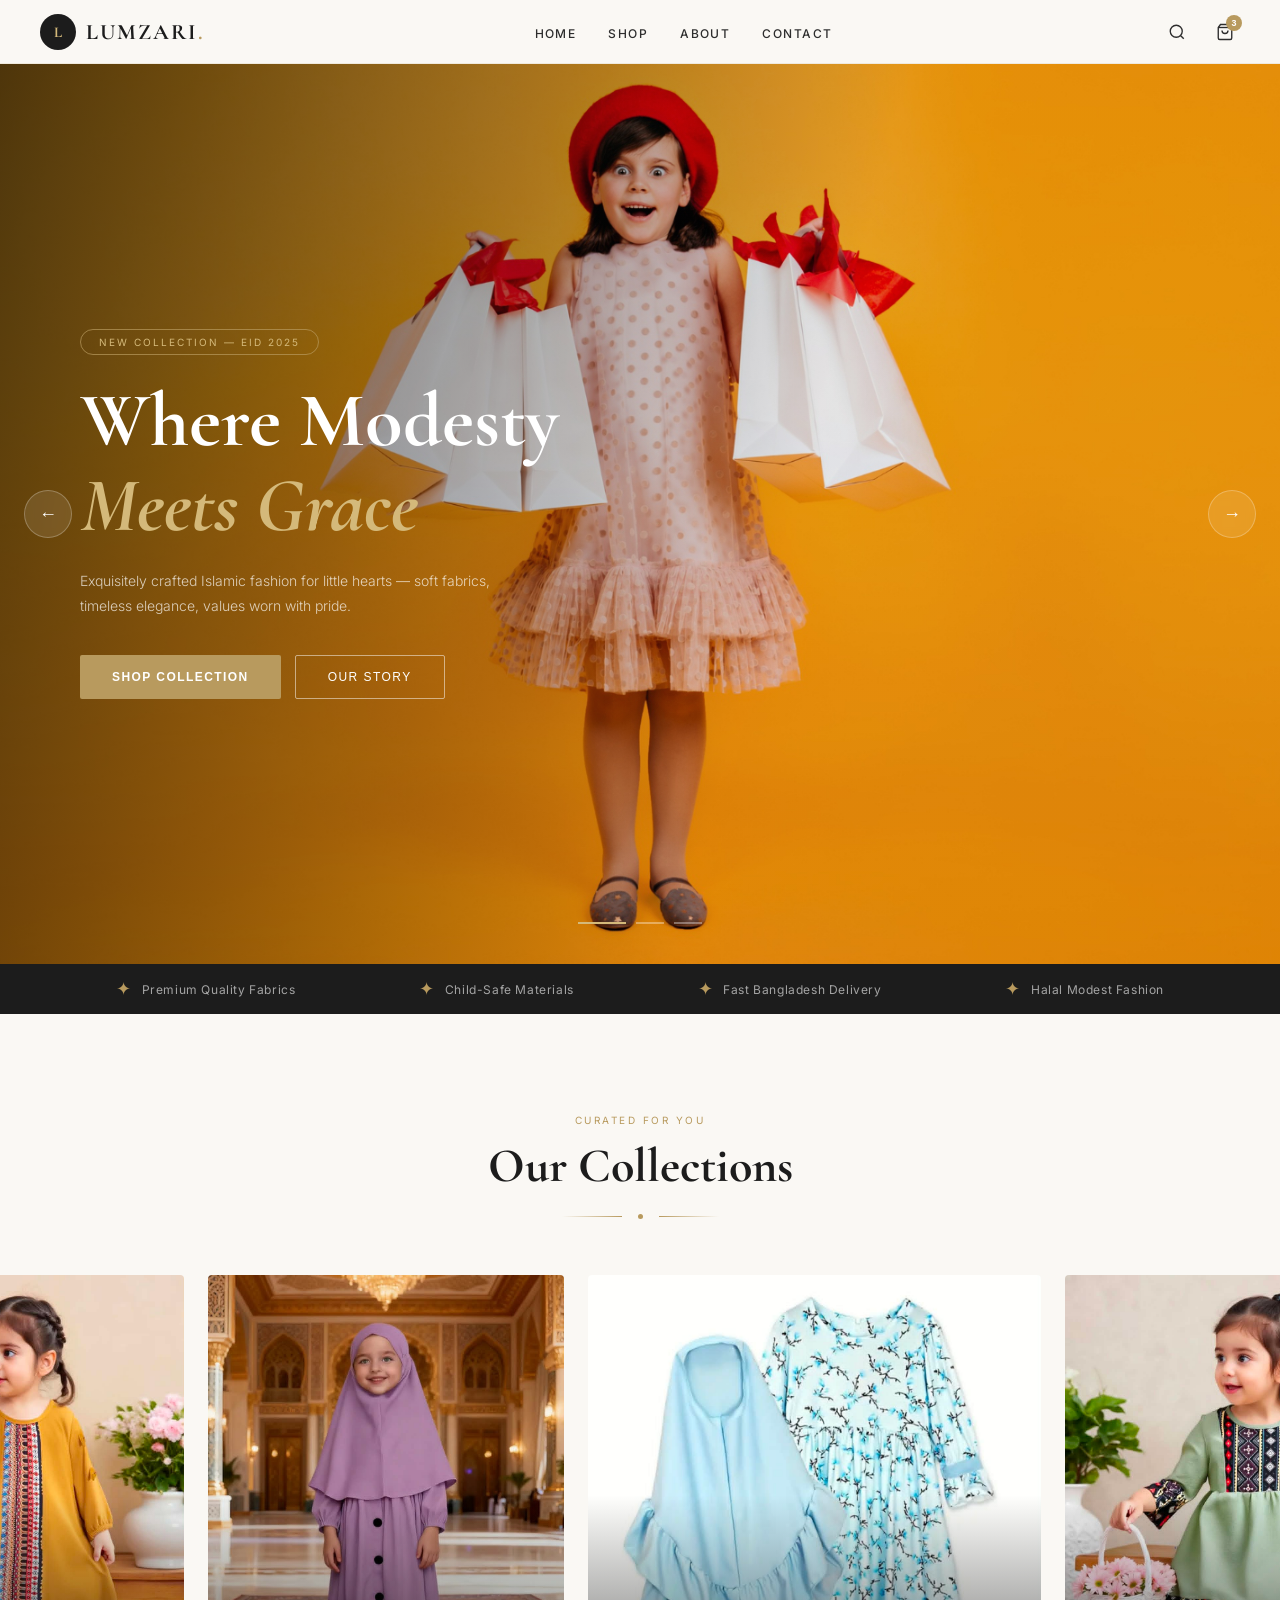
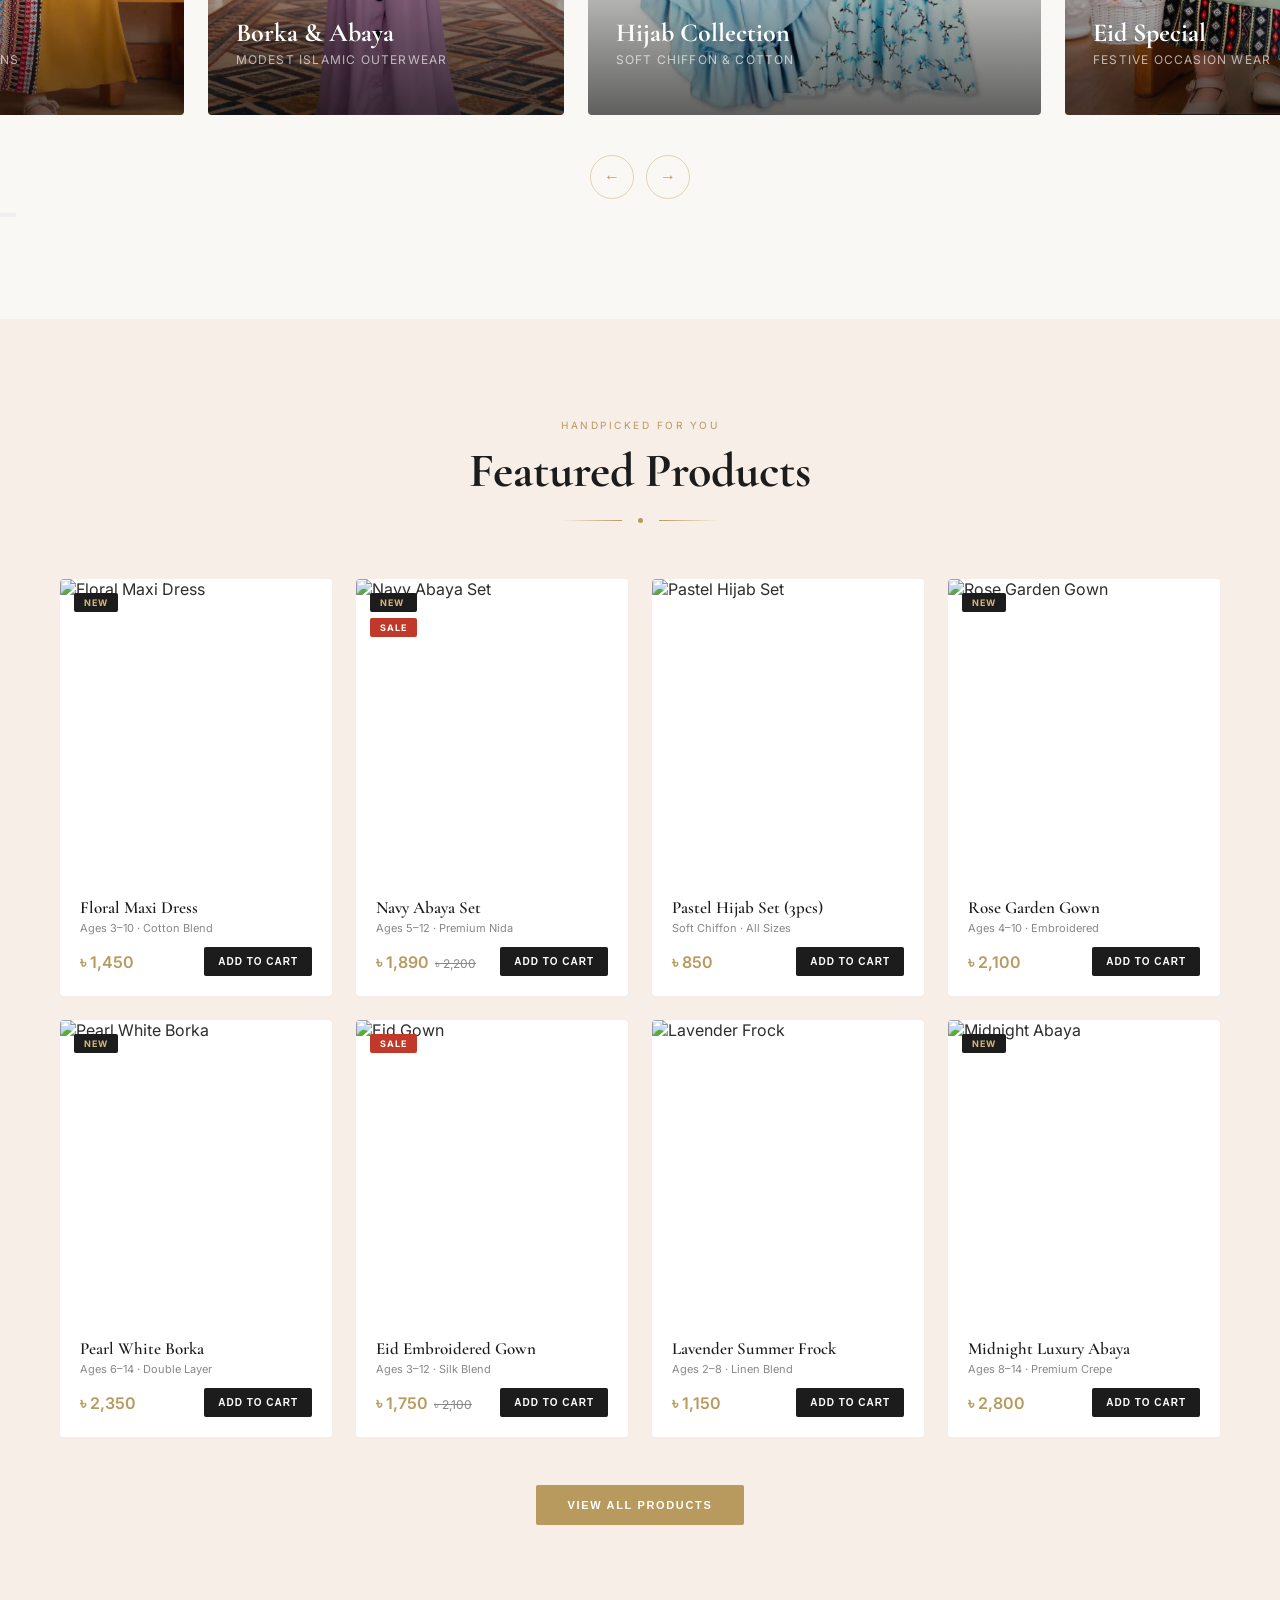
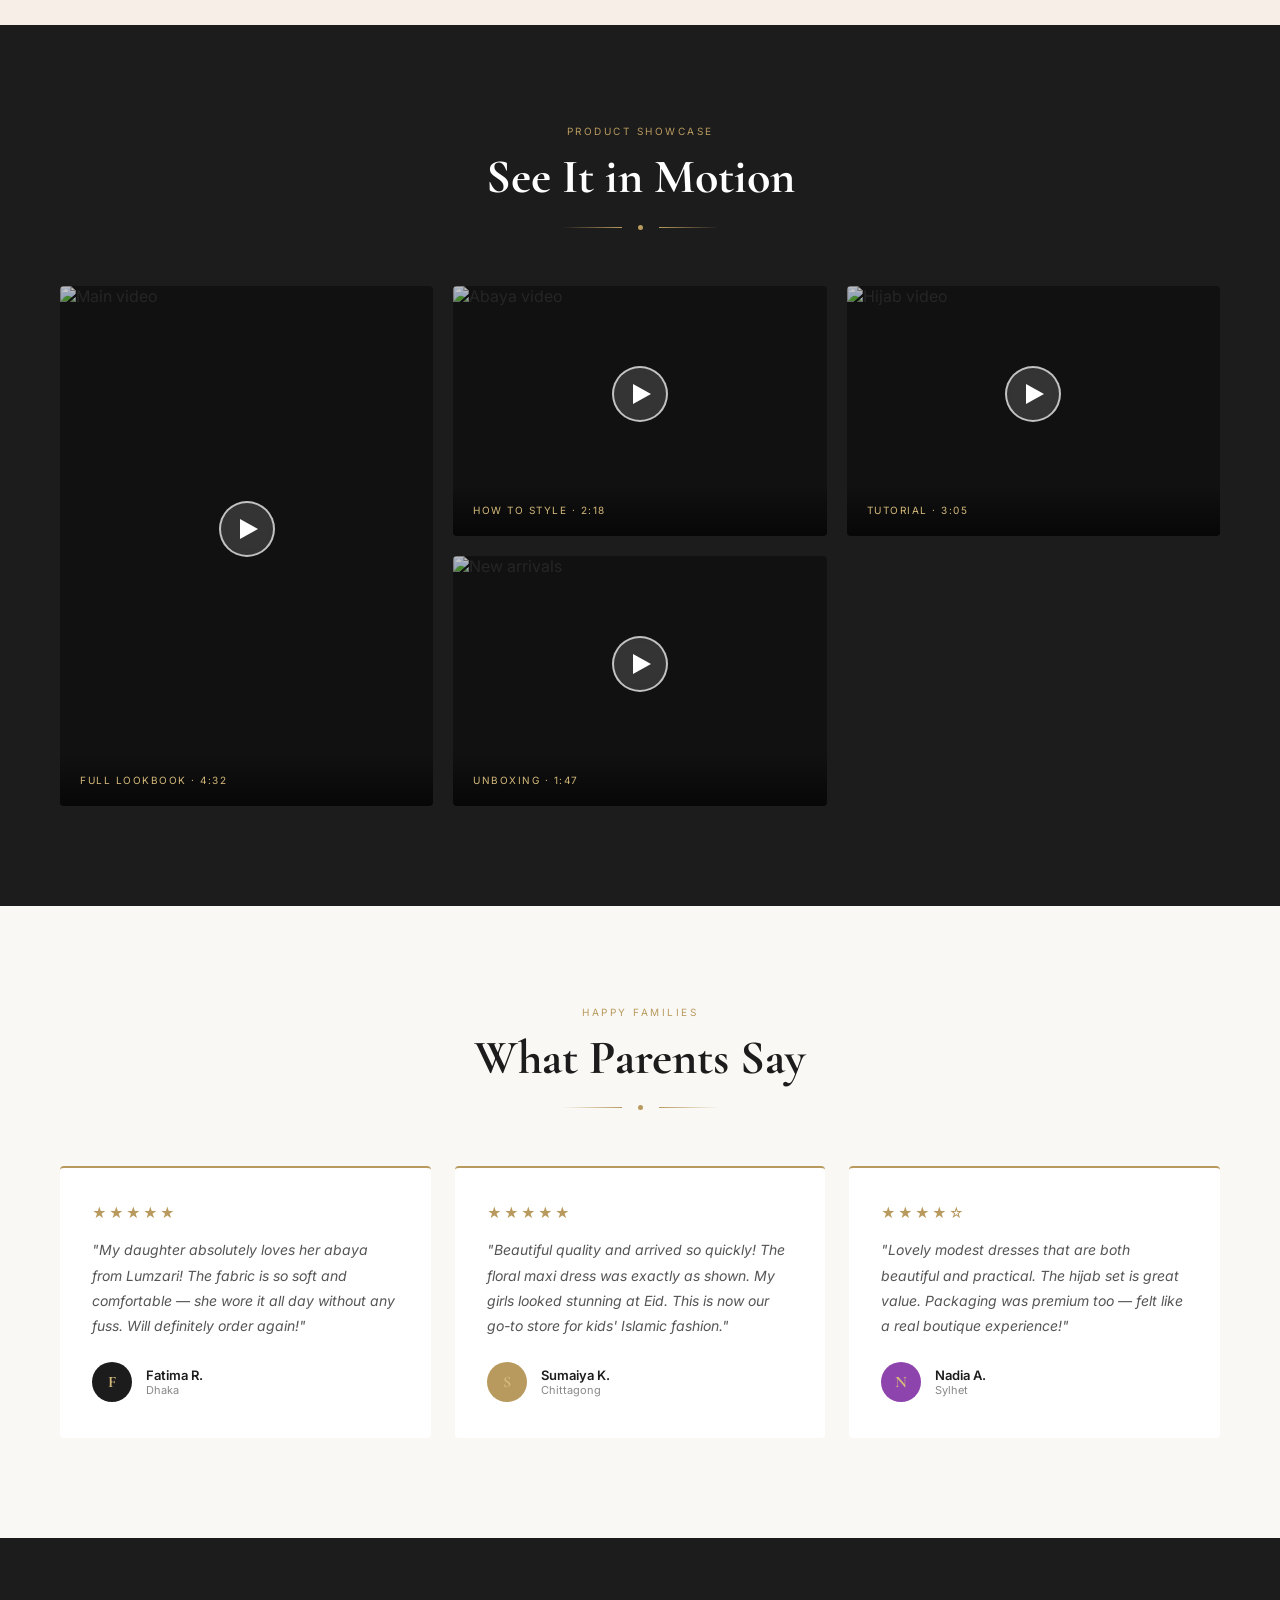
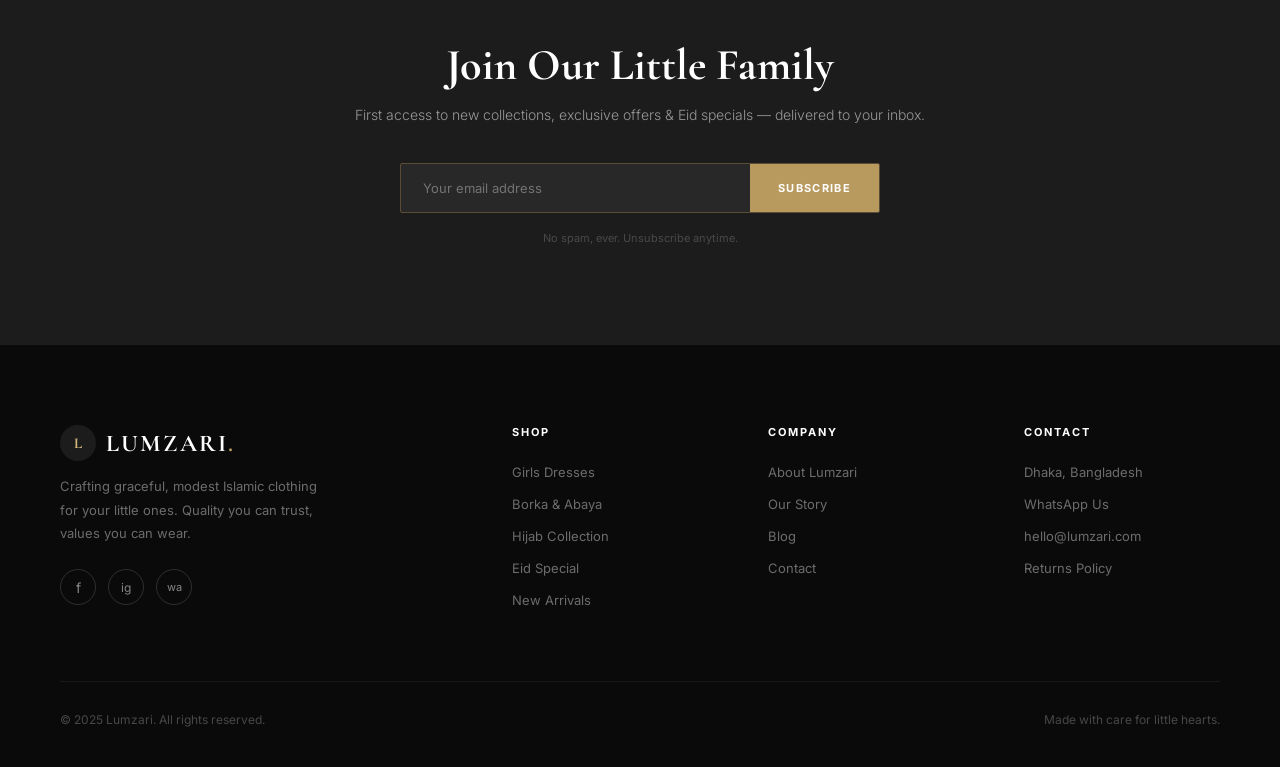
==== commit a2717db2: "add auto slider and updated collection image" ====
--- a/index.html
+++ b/index.html
@@ -1,4 +1,3 @@
-
 <!DOCTYPE html>
 <html lang="en">
 <head>
@@ -6,10 +5,7 @@
 <meta name="viewport" content="width=device-width, initial-scale=1.0"/>
 <title>Lumzari — Modest Fashion for Little Hearts</title>
 <link href="https://fonts.googleapis.com/css2?family=Cormorant+Garamond:ital,wght@0,400;0,600;0,700;1,400&family=Inter:wght@300;400;500;600&display=swap" rel="stylesheet"/>
-
-// Style Css 
 <link rel="stylesheet" href="style.css">
-
 </head>
 <body>
 
@@ -19,7 +15,7 @@
     <div class="logo-icon">L</div>
     <span class="logo-text">LUMZARI<span>.</span></span>
   </a>
-  <ul class="nav-links">
+  <ul class="nav-links" id="navLinks">
     <li><a href="#">Home</a></li>
     <li><a href="shop.html">Shop</a></li>
     <li><a href="about.html">About</a></li>
@@ -29,10 +25,13 @@
     <button class="nav-icon-btn" title="Search">
       <svg width="18" height="18" fill="none" stroke="currentColor" stroke-width="1.8" viewBox="0 0 24 24"><circle cx="11" cy="11" r="8"/><path d="m21 21-4.35-4.35"/></svg>
     </button>
-    <button class="nav-icon-btn" title="Cart" style="position:relative">
+    <button class="nav-icon-btn" title="Cart">
       <svg width="18" height="18" fill="none" stroke="currentColor" stroke-width="1.8" viewBox="0 0 24 24"><path d="M6 2 3 6v14a2 2 0 002 2h14a2 2 0 002-2V6l-3-4z"/><line x1="3" y1="6" x2="21" y2="6"/><path d="M16 10a4 4 0 01-8 0"/></svg>
       <span class="cart-count">3</span>
     </button>
+    <button class="hamburger" id="hamburger" aria-label="Toggle menu">
+      <span></span><span></span><span></span>
+    </button>
   </div>
 </nav>
 
@@ -42,7 +41,7 @@
 
     <!-- Slide 1 -->
     <div class="hero-slide">
-      <img class="hero-slide-bg" src="https://images.unsplash.com/photo-1558618666-fcd25c85cd64?w=1600&q=85" alt="Hero 1"/>
+      <img class="hero-slide-bg" src="/src/banner_1.jpg" alt="Hero 1"/>
       <div class="hero-overlay"></div>
       <div class="hero-content">
         <div class="hero-tag">New Collection — Eid 2025</div>
@@ -57,10 +56,10 @@
 
     <!-- Slide 2 -->
     <div class="hero-slide">
-      <img class="hero-slide-bg" src="https://images.unsplash.com/photo-1445205170230-053b83016050?w=1600&q=85" alt="Hero 2"/>
+      <img class="hero-slide-bg" src="https://images.unsplash.com/photo-1490481651871-ab68de25d43d?w=1600&q=85" alt="Hero 2"/>
       <div class="hero-overlay"></div>
       <div class="hero-content">
-        <div class="hero-tag">Girls Abaya & Borka</div>
+        <div class="hero-tag">Girls Abaya &amp; Borka</div>
         <h1 class="hero-title">Dressed in<br/><em>Dignity</em></h1>
         <p class="hero-sub">Premium Nida fabric abayas and borkas designed for comfort, movement, and modesty — for girls ages 3–14.</p>
         <div class="hero-btns">
@@ -72,7 +71,7 @@
 
     <!-- Slide 3 -->
     <div class="hero-slide">
-      <img class="hero-slide-bg" src="https://images.unsplash.com/photo-1490481651871-ab68de25d43d?w=1600&q=85" alt="Hero 3"/>
+      <img class="hero-slide-bg" src="/src/banner_2.jpg" alt="Hero 3"/>
       <div class="hero-overlay"></div>
       <div class="hero-content">
         <div class="hero-tag">Limited Hijab Edit</div>
@@ -87,13 +86,13 @@
 
   </div>
 
-  <button class="hero-arrow hero-prev" id="heroPrev">&#8592;</button>
-  <button class="hero-arrow hero-next" id="heroNext">&#8594;</button>
+  <button class="hero-arrow hero-prev" id="heroPrev" aria-label="Previous slide">&#8592;</button>
+  <button class="hero-arrow hero-next" id="heroNext" aria-label="Next slide">&#8594;</button>
 
   <div class="hero-nav" id="heroDots">
-    <button class="hero-dot active" onclick="goSlide(0)"></button>
-    <button class="hero-dot" onclick="goSlide(1)"></button>
-    <button class="hero-dot" onclick="goSlide(2)"></button>
+    <button class="hero-dot active" aria-label="Slide 1"></button>
+    <button class="hero-dot" aria-label="Slide 2"></button>
+    <button class="hero-dot" aria-label="Slide 3"></button>
   </div>
 </section>
 
@@ -107,66 +106,65 @@
 
 <!-- ── COLLECTION SLIDER ── -->
 <section class="collection-section">
-  <div style="padding:0 60px">
+  <div>
     <div class="section-header">
       <span class="section-tag">Curated for You</span>
       <h2 class="section-title serif">Our Collections</h2>
       <div class="section-divider"><div class="section-divider-dot"></div></div>
     </div>
   </div>
-  <div class="collection-track-wrap">
+  <div class="collection-track-wrap" id="collWrap">
     <div class="collection-track" id="collTrack">
+
+      <!-- ░░ YOUR CARDS HERE ░░ -->
       <div class="collection-card">
-        <img src="https://images.unsplash.com/photo-1512436991641-6745cdb1723f?w=500&q=80" alt="Girls Dresses"/>
+        <img src="/src/collection_1.jpg" alt="Girls Dresses"/>
         <div class="collection-card-overlay"></div>
         <div class="collection-card-content">
           <div class="collection-card-name serif">Girls Dresses</div>
-          <div class="collection-card-sub">Frocks & Maxi Gowns</div>
-          <span class="collection-card-btn">Explore →</span>
-        </div>
-      </div>
+          <div class="collection-card-sub">Frocks &amp; Maxi Gowns</div>
+          <!-- <span class="collection-card-btn">Explore →</span> -->
+        </div>
+      </div>
+
       <div class="collection-card">
-        <img src="https://images.unsplash.com/photo-1469334031218-e382a71b716b?w=500&q=80" alt="Borka & Abaya"/>
+        <img src="/src/collection_2.jpg" alt="Borka & Abaya"/>
         <div class="collection-card-overlay"></div>
         <div class="collection-card-content">
-          <div class="collection-card-name serif">Borka & Abaya</div>
+          <div class="collection-card-name serif">Borka &amp; Abaya</div>
           <div class="collection-card-sub">Modest Islamic Outerwear</div>
-          <span class="collection-card-btn">Explore →</span>
-        </div>
-      </div>
+          <!-- <span class="collection-card-btn">Explore →</span> -->
+        </div>
+      </div>
+
       <div class="collection-card">
-        <img src="https://images.unsplash.com/photo-1558618047-f4e90d9d3d3d?w=500&q=80" alt="Hijab Collection"/>
+        <img src="/src/collection_3.jpg" alt="Hijab Collection"/>
         <div class="collection-card-overlay"></div>
         <div class="collection-card-content">
           <div class="collection-card-name serif">Hijab Collection</div>
-          <div class="collection-card-sub">Soft Chiffon & Cotton</div>
-          <span class="collection-card-btn">Explore →</span>
-        </div>
-      </div>
+          <div class="collection-card-sub">Soft Chiffon &amp; Cotton</div>
+          <!-- <span class="collection-card-btn">Explore →</span> -->
+        </div>
+      </div>
+
       <div class="collection-card">
-        <img src="https://images.unsplash.com/photo-1441984904996-e0b6ba687e04?w=500&q=80" alt="Eid Special"/>
+        <img src="/src/collection_4.jpg" alt="Eid Special"/>
         <div class="collection-card-overlay"></div>
         <div class="collection-card-content">
           <div class="collection-card-name serif">Eid Special</div>
           <div class="collection-card-sub">Festive Occasion Wear</div>
-          <span class="collection-card-btn">Explore →</span>
-        </div>
-      </div>
-      <div class="collection-card">
-        <img src="https://images.unsplash.com/photo-1434389677669-e08b4cac3105?w=500&q=80" alt="Winter Edit"/>
-        <div class="collection-card-overlay"></div>
-        <div class="collection-card-content">
-          <div class="collection-card-name serif">Winter Edit</div>
-          <div class="collection-card-sub">Warm & Modest Layers</div>
-          <span class="collection-card-btn">Explore →</span>
-        </div>
-      </div>
+          <!-- <span class="collection-card-btn">Explore →</span> -->
+        </div>
+      </div>
+      <!-- ░░ ADD MORE CARDS ABOVE THIS LINE ░░ -->
+
     </div>
   </div>
   <div class="slider-arrows">
-    <button class="sl-arrow" id="collPrev">&#8592;</button>
-    <button class="sl-arrow" id="collNext">&#8594;</button>
-  </div>
+    <button class="sl-arrow" id="collPrev" aria-label="Previous">&#8592;</button>
+    <button class="sl-arrow" id="collNext" aria-label="Next">&#8594;</button>
+  </div>
+  <div class="slider-dots" id="collDots"></div>
 </section>
 
 <!-- ── PRODUCT GALLERY ── -->
@@ -182,7 +180,7 @@
       <div class="product-img-wrap">
         <img src="https://images.unsplash.com/photo-1515372039744-b8f02a3ae446?w=400&q=80" alt="Floral Maxi Dress"/>
         <div class="product-badges"><span class="badge badge-new">New</span></div>
-        <div class="product-wish">♡</div>
+        <button class="product-wish" aria-label="Wishlist">♡</button>
       </div>
       <div class="product-info">
         <div class="product-name serif">Floral Maxi Dress</div>
@@ -198,7 +196,7 @@
       <div class="product-img-wrap">
         <img src="https://images.unsplash.com/photo-1551488831-00ddcb6c6bd3?w=400&q=80" alt="Navy Abaya Set"/>
         <div class="product-badges"><span class="badge badge-new">New</span><span class="badge badge-sale">Sale</span></div>
-        <div class="product-wish">♡</div>
+        <button class="product-wish" aria-label="Wishlist">♡</button>
       </div>
       <div class="product-info">
         <div class="product-name serif">Navy Abaya Set</div>
@@ -214,7 +212,7 @@
       <div class="product-img-wrap">
         <img src="https://images.unsplash.com/photo-1496747611176-843222e1e57c?w=400&q=80" alt="Pastel Hijab Set"/>
         <div class="product-badges"></div>
-        <div class="product-wish">♡</div>
+        <button class="product-wish" aria-label="Wishlist">♡</button>
       </div>
       <div class="product-info">
         <div class="product-name serif">Pastel Hijab Set (3pcs)</div>
@@ -230,7 +228,7 @@
       <div class="product-img-wrap">
         <img src="https://images.unsplash.com/photo-1502716119720-b23a93e5fe1b?w=400&q=80" alt="Rose Garden Gown"/>
         <div class="product-badges"><span class="badge badge-new">New</span></div>
-        <div class="product-wish">♡</div>
+        <button class="product-wish" aria-label="Wishlist">♡</button>
       </div>
       <div class="product-info">
         <div class="product-name serif">Rose Garden Gown</div>
@@ -246,7 +244,7 @@
       <div class="product-img-wrap">
         <img src="https://images.unsplash.com/photo-1523381210434-271e8be1f52b?w=400&q=80" alt="Pearl White Borka"/>
         <div class="product-badges"><span class="badge badge-new">New</span></div>
-        <div class="product-wish">♡</div>
+        <button class="product-wish" aria-label="Wishlist">♡</button>
       </div>
       <div class="product-info">
         <div class="product-name serif">Pearl White Borka</div>
@@ -262,7 +260,7 @@
       <div class="product-img-wrap">
         <img src="https://images.unsplash.com/photo-1568251188392-ae5bb00b8a12?w=400&q=80" alt="Eid Gown"/>
         <div class="product-badges"><span class="badge badge-sale">Sale</span></div>
-        <div class="product-wish">♡</div>
+        <button class="product-wish" aria-label="Wishlist">♡</button>
       </div>
       <div class="product-info">
         <div class="product-name serif">Eid Embroidered Gown</div>
@@ -278,7 +276,7 @@
       <div class="product-img-wrap">
         <img src="https://images.unsplash.com/photo-1529139574466-a303027c1d8b?w=400&q=80" alt="Lavender Frock"/>
         <div class="product-badges"></div>
-        <div class="product-wish">♡</div>
+        <button class="product-wish" aria-label="Wishlist">♡</button>
       </div>
       <div class="product-info">
         <div class="product-name serif">Lavender Summer Frock</div>
@@ -294,7 +292,7 @@
       <div class="product-img-wrap">
         <img src="https://images.unsplash.com/photo-1487222477894-8943e31ef7b2?w=400&q=80" alt="Midnight Abaya"/>
         <div class="product-badges"><span class="badge badge-new">New</span></div>
-        <div class="product-wish">♡</div>
+        <button class="product-wish" aria-label="Wishlist">♡</button>
       </div>
       <div class="product-info">
         <div class="product-name serif">Midnight Luxury Abaya</div>
@@ -397,7 +395,7 @@
 <!-- ── NEWSLETTER ── -->
 <section class="nl-section">
   <h2 class="nl-title serif">Join Our Little Family</h2>
-  <p class="nl-sub">First access to new collections, exclusive offers & Eid specials — delivered to your inbox.</p>
+  <p class="nl-sub">First access to new collections, exclusive offers &amp; Eid specials — delivered to your inbox.</p>
   <div class="nl-form">
     <input class="nl-input" type="email" placeholder="Your email address"/>
     <button class="nl-btn">Subscribe</button>
@@ -424,7 +422,7 @@
       <h5>Shop</h5>
       <ul>
         <li><a href="#">Girls Dresses</a></li>
-        <li><a href="#">Borka & Abaya</a></li>
+        <li><a href="#">Borka &amp; Abaya</a></li>
         <li><a href="#">Hijab Collection</a></li>
         <li><a href="#">Eid Special</a></li>
         <li><a href="#">New Arrivals</a></li>
@@ -455,18 +453,8 @@
   </div>
 </footer>
 
-<script>
-// Hero Slider
-let hSlide=0;const hTotal=3;
-function goSlide(n){hSlide=n;document.getElementById('heroSlides').style.transform=`translateX(-${n*100}%)`;document.querySelectorAll('.hero-dot').forEach((d,i)=>d.classList.toggle('active',i===n))}
-document.getElementById('heroNext').onclick=()=>goSlide((hSlide+1)%hTotal);
-document.getElementById('heroPrev').onclick=()=>goSlide((hSlide-1+hTotal)%hTotal);
-setInterval(()=>goSlide((hSlide+1)%hTotal),5000);
-
-// Collection Slider
-let cOffset=0;const cCardW=344;
-document.getElementById('collNext').onclick=()=>{cOffset=Math.min(cOffset+cCardW,(5-3)*cCardW);document.getElementById('collTrack').style.transform=`translateX(-${cOffset}px)`};
-document.getElementById('collPrev').onclick=()=>{cOffset=Math.max(0,cOffset-cCardW);document.getElementById('collTrack').style.transform=`translateX(-${cOffset}px)`};
-</script>
+<script src="/script.js"></script>
+
+
 </body>
-</html>
+</html>
--- a/style.css
+++ b/style.css
@@ -4,19 +4,25 @@
 .serif{font-family:'Cormorant Garamond',serif}
 
 /* ── NAVBAR ── */
-nav{position:fixed;top:0;left:0;right:0;z-index:100;background:rgba(250,248,244,.96);backdrop-filter:blur(14px);border-bottom:1px solid rgba(184,154,94,.15);height:64px;display:flex;align-items:center;padding:0 40px;justify-content:space-between}
-.logo-mark{display:flex;align-items:center;gap:10px;text-decoration:none}
-.logo-icon{width:36px;height:36px;background:var(--charcoal);border-radius:50%;display:flex;align-items:center;justify-content:center;font-family:'Cormorant Garamond',serif;color:var(--gold-light);font-size:15px;font-weight:700;letter-spacing:1px}
+nav{position:fixed;top:0;left:0;right:0;z-index:100;background:rgba(250,248,244,.96);backdrop-filter:blur(14px);border-bottom:1px solid rgba(184,154,94,.15);height:64px;display:flex;align-items:center;padding:0 40px;justify-content:space-between;gap:16px}
+.logo-mark{display:flex;align-items:center;gap:10px;text-decoration:none;flex-shrink:0}
+.logo-icon{width:36px;height:36px;background:var(--charcoal);border-radius:50%;display:flex;align-items:center;justify-content:center;font-family:'Cormorant Garamond',serif;color:var(--gold-light);font-size:15px;font-weight:700;letter-spacing:1px;flex-shrink:0}
 .logo-text{font-family:'Cormorant Garamond',serif;font-size:22px;font-weight:700;color:var(--charcoal);letter-spacing:2px}
 .logo-text span{color:var(--gold)}
 .nav-links{display:flex;gap:32px;list-style:none}
 .nav-links a{text-decoration:none;font-size:12px;font-weight:500;color:var(--text);letter-spacing:.12em;text-transform:uppercase;transition:color .25s}
 .nav-links a:hover{color:var(--gold)}
-.nav-right{display:flex;align-items:center;gap:18px}
-.nav-icon-btn{background:none;border:none;cursor:pointer;padding:6px;color:var(--text);transition:color .25s;position:relative}
+.nav-right{display:flex;align-items:center;gap:18px;flex-shrink:0}
+.nav-icon-btn{background:none;border:none;cursor:pointer;padding:6px;color:var(--text);transition:color .25s;position:relative;display:flex;align-items:center;justify-content:center}
 .nav-icon-btn:hover{color:var(--gold)}
-.cart-count{position:absolute;top:0;right:0;width:16px;height:16px;background:var(--gold);color:#fff;font-size:9px;border-radius:50%;display:flex;align-items:center;justify-content:center;font-weight:600}
-.tag-line{font-size:10px;color:var(--muted);letter-spacing:.15em;text-transform:uppercase;margin-bottom:2px}
+.cart-count{position:absolute;top:-2px;right:-2px;width:16px;height:16px;background:var(--gold);color:#fff;font-size:9px;border-radius:50%;display:flex;align-items:center;justify-content:center;font-weight:600}
+
+/* Mobile menu toggle */
+.hamburger{display:none;flex-direction:column;justify-content:center;gap:5px;background:none;border:none;cursor:pointer;padding:6px;width:36px;height:36px}
+.hamburger span{display:block;height:1.5px;background:var(--charcoal);transition:all .3s;width:22px}
+.hamburger.open span:nth-child(1){transform:translateY(6.5px) rotate(45deg)}
+.hamburger.open span:nth-child(2){opacity:0;transform:scaleX(0)}
+.hamburger.open span:nth-child(3){transform:translateY(-6.5px) rotate(-45deg)}
 
 /* ── HERO SLIDER ── */
 .hero{position:relative;height:100vh;min-height:600px;overflow:hidden;margin-top:64px}
@@ -26,10 +32,10 @@
 .hero-overlay{position:absolute;inset:0;background:linear-gradient(105deg,rgba(10,10,10,.72) 0%,rgba(10,10,10,.1) 60%)}
 .hero-content{position:relative;z-index:2;padding:0 80px;max-width:680px}
 .hero-tag{display:inline-block;border:1px solid rgba(184,154,94,.7);color:var(--gold-light);font-size:10px;letter-spacing:.2em;text-transform:uppercase;padding:6px 18px;border-radius:20px;margin-bottom:24px}
-.hero-title{font-family:'Cormorant Garamond',serif;font-size:clamp(48px,6vw,80px);font-weight:700;color:#fff;line-height:1.1;margin-bottom:20px}
+.hero-title{font-family:'Cormorant Garamond',serif;font-size:clamp(42px,6vw,80px);font-weight:700;color:#fff;line-height:1.1;margin-bottom:20px}
 .hero-title em{color:var(--gold-light);font-style:italic}
 .hero-sub{font-size:14px;color:rgba(255,255,255,.72);line-height:1.8;margin-bottom:36px;max-width:420px;font-weight:300}
-.hero-btns{display:flex;gap:14px}
+.hero-btns{display:flex;gap:14px;flex-wrap:wrap}
 .btn-primary{background:var(--gold);color:#fff;border:none;padding:14px 32px;font-size:12px;letter-spacing:.12em;text-transform:uppercase;cursor:pointer;border-radius:2px;font-weight:600;transition:all .3s}
 .btn-primary:hover{background:var(--gold-light)}
 .btn-ghost{background:transparent;color:#fff;border:1px solid rgba(255,255,255,.5);padding:14px 32px;font-size:12px;letter-spacing:.12em;text-transform:uppercase;cursor:pointer;border-radius:2px;font-weight:500;transition:all .3s}
@@ -45,14 +51,20 @@
 /* ── SECTION HEADER ── */
 .section-header{text-align:center;margin-bottom:56px}
 .section-tag{font-size:10px;letter-spacing:.25em;text-transform:uppercase;color:var(--gold);margin-bottom:12px;display:block}
-.section-title{font-family:'Cormorant Garamond',serif;font-size:clamp(32px,4vw,48px);font-weight:700;color:var(--charcoal);line-height:1.2}
+.section-title{font-family:'Cormorant Garamond',serif;font-size:clamp(28px,4vw,48px);font-weight:700;color:var(--charcoal);line-height:1.2}
 .section-divider{display:flex;align-items:center;gap:16px;justify-content:center;margin-top:18px}
 .section-divider::before,.section-divider::after{content:'';width:60px;height:1px;background:linear-gradient(90deg,transparent,var(--gold))}
 .section-divider::after{background:linear-gradient(90deg,var(--gold),transparent)}
 .section-divider-dot{width:5px;height:5px;background:var(--gold);border-radius:50%}
 
+/* ── TRUST BAR ── */
+.trust-bar{background:var(--charcoal);padding:16px 60px;display:flex;align-items:center;justify-content:space-around;flex-wrap:wrap;gap:12px}
+.trust-item{display:flex;align-items:center;gap:10px;color:rgba(255,255,255,.6);font-size:12px;letter-spacing:.05em}
+.trust-icon{color:var(--gold);font-size:18px;line-height:1}
+
 /* ── COLLECTION SLIDER ── */
 .collection-section{padding:100px 0;background:var(--cream)}
+.collection-section>div:first-child{padding:0 60px}
 .collection-track-wrap{overflow:hidden;position:relative}
 .collection-track{display:flex;gap:24px;padding:0 60px;transition:transform .6s cubic-bezier(.4,0,.2,1)}
 .collection-card{min-width:320px;border-radius:4px;overflow:hidden;position:relative;cursor:pointer;height:440px;flex-shrink:0}
@@ -80,15 +92,15 @@
 .badge{font-size:9px;font-weight:700;letter-spacing:.1em;text-transform:uppercase;padding:4px 10px;border-radius:2px}
 .badge-new{background:var(--charcoal);color:var(--gold-light)}
 .badge-sale{background:#c0392b;color:#fff}
-.product-wish{position:absolute;top:14px;right:14px;width:32px;height:32px;background:#fff;border-radius:50%;display:flex;align-items:center;justify-content:center;cursor:pointer;opacity:0;transition:opacity .3s;font-size:14px}
+.product-wish{position:absolute;top:14px;right:14px;width:32px;height:32px;background:#fff;border-radius:50%;display:flex;align-items:center;justify-content:center;cursor:pointer;opacity:0;transition:opacity .3s;font-size:14px;border:none}
 .product-card:hover .product-wish{opacity:1}
 .product-info{padding:18px 20px 20px}
 .product-name{font-family:'Cormorant Garamond',serif;font-size:17px;font-weight:600;color:var(--charcoal);margin-bottom:3px}
 .product-meta{font-size:11px;color:var(--muted);margin-bottom:12px}
-.product-footer{display:flex;align-items:center;justify-content:space-between}
+.product-footer{display:flex;align-items:center;justify-content:space-between;gap:8px}
 .product-price{font-size:16px;font-weight:600;color:var(--gold)}
 .product-old{font-size:12px;color:var(--muted);text-decoration:line-through;margin-left:6px}
-.add-btn{background:var(--charcoal);color:#fff;border:none;font-size:10px;letter-spacing:.1em;text-transform:uppercase;padding:9px 16px;border-radius:2px;cursor:pointer;transition:background .25s;font-weight:600}
+.add-btn{background:var(--charcoal);color:#fff;border:none;font-size:10px;letter-spacing:.1em;text-transform:uppercase;padding:9px 14px;border-radius:2px;cursor:pointer;transition:background .25s;font-weight:600;white-space:nowrap}
 .add-btn:hover{background:var(--gold)}
 
 /* ── VIDEO GALLERY ── */
@@ -117,18 +129,18 @@
 .stars{color:var(--gold);font-size:14px;margin-bottom:16px;letter-spacing:2px}
 .testi-text{font-size:14px;color:#555;line-height:1.8;margin-bottom:24px;font-style:italic}
 .testi-author{display:flex;align-items:center;gap:14px}
-.testi-avatar{width:40px;height:40px;border-radius:50%;background:var(--charcoal);color:var(--gold-light);font-family:'Cormorant Garamond',serif;font-size:16px;font-weight:700;display:flex;align-items:center;justify-content:center}
+.testi-avatar{width:40px;height:40px;border-radius:50%;background:var(--charcoal);color:var(--gold-light);font-family:'Cormorant Garamond',serif;font-size:16px;font-weight:700;display:flex;align-items:center;justify-content:center;flex-shrink:0}
 .testi-name{font-size:13px;font-weight:600;color:var(--charcoal)}
 .testi-loc{font-size:11px;color:var(--muted)}
 
 /* ── NEWSLETTER ── */
 .nl-section{padding:100px 60px;background:var(--charcoal);text-align:center}
-.nl-title{font-family:'Cormorant Garamond',serif;font-size:44px;font-weight:700;color:#fff;margin-bottom:14px}
+.nl-title{font-family:'Cormorant Garamond',serif;font-size:clamp(28px,5vw,44px);font-weight:700;color:#fff;margin-bottom:14px}
 .nl-sub{font-size:14px;color:rgba(255,255,255,.55);margin-bottom:40px;font-weight:300}
 .nl-form{display:flex;gap:0;max-width:480px;margin:0 auto;border:1px solid rgba(184,154,94,.4);border-radius:2px;overflow:hidden}
-.nl-input{flex:1;background:rgba(255,255,255,.05);border:none;color:#fff;padding:16px 22px;font-size:13px;outline:none;font-family:'Inter',sans-serif}
+.nl-input{flex:1;background:rgba(255,255,255,.05);border:none;color:#fff;padding:16px 22px;font-size:13px;outline:none;font-family:'Inter',sans-serif;min-width:0}
 .nl-input::placeholder{color:rgba(255,255,255,.35)}
-.nl-btn{background:var(--gold);color:#fff;border:none;padding:16px 28px;font-size:11px;letter-spacing:.12em;text-transform:uppercase;cursor:pointer;font-weight:700;transition:background .25s;font-family:'Inter',sans-serif}
+.nl-btn{background:var(--gold);color:#fff;border:none;padding:16px 28px;font-size:11px;letter-spacing:.12em;text-transform:uppercase;cursor:pointer;font-weight:700;transition:background .25s;font-family:'Inter',sans-serif;white-space:nowrap;flex-shrink:0}
 .nl-btn:hover{background:var(--gold-light)}
 
 /* ── FOOTER ── */
@@ -145,12 +157,150 @@
 .footer-col li{margin-bottom:12px}
 .footer-col a{font-size:13px;color:rgba(255,255,255,.4);text-decoration:none;transition:color .25s}
 .footer-col a:hover{color:var(--gold)}
-.footer-bottom{border-top:1px solid rgba(255,255,255,.06);padding-top:30px;display:flex;justify-content:space-between;align-items:center}
+.footer-bottom{border-top:1px solid rgba(255,255,255,.06);padding-top:30px;display:flex;justify-content:space-between;align-items:center;flex-wrap:wrap;gap:12px}
 .footer-copy{font-size:12px;color:rgba(255,255,255,.25)}
 
-/* ── TRUST BAR ── */
-.trust-bar{background:var(--charcoal);padding:16px 60px;display:flex;align-items:center;justify-content:space-around}
-.trust-item{display:flex;align-items:center;gap:10px;color:rgba(255,255,255,.6);font-size:12px;letter-spacing:.05em}
-.trust-icon{color:var(--gold);font-size:18px}
-
-/* Unsplash fashion images */+/* ═══════════════════════════════════════
+   RESPONSIVE BREAKPOINTS
+═══════════════════════════════════════ */
+
+/* ── TABLET LANDSCAPE (≤1200px) ── */
+@media(max-width:1200px){
+  nav{padding:0 24px}
+  .hero-content{padding:0 60px}
+  .products-grid{grid-template-columns:repeat(3,1fr)}
+  .footer-grid{grid-template-columns:1fr 1fr;gap:40px}
+  .footer-brand{grid-column:1/-1}
+  .footer-tagline{max-width:100%}
+  .collection-section>div:first-child{padding:0 24px}
+  .collection-track{padding:0 24px}
+}
+
+/* ── TABLET PORTRAIT (≤900px) ── */
+@media(max-width:900px){
+  .nav-links{display:none;position:fixed;top:64px;left:0;right:0;background:rgba(250,248,244,.98);backdrop-filter:blur(14px);flex-direction:column;gap:0;padding:16px 0;border-bottom:1px solid rgba(184,154,94,.15);z-index:99}
+  .nav-links.open{display:flex}
+  .nav-links li a{display:block;padding:14px 32px;font-size:13px;border-bottom:1px solid rgba(184,154,94,.08)}
+  .hamburger{display:flex}
+
+  .hero-content{padding:0 40px;max-width:100%}
+  .hero-title{font-size:clamp(36px,7vw,60px)}
+  .hero-arrow{display:none}
+
+  .trust-bar{padding:16px 24px;gap:8px}
+  .trust-item{font-size:11px}
+
+  .collection-section{padding:70px 0}
+  .collection-section>div:first-child{padding:0 24px}
+  .collection-track{padding:0 24px}
+  .collection-card{min-width:280px;height:380px}
+
+  .products-section{padding:70px 24px}
+  .products-grid{grid-template-columns:repeat(2,1fr);gap:16px}
+  .product-img-wrap{height:240px}
+
+  .video-section{padding:70px 24px}
+  .video-grid{grid-template-columns:1fr 1fr;gap:14px}
+  .video-card:first-child{grid-row:unset;grid-column:1/-1;height:320px}
+  .video-card:not(:first-child){height:200px}
+
+  .testi-section{padding:70px 24px}
+  .testi-grid{grid-template-columns:1fr 1fr;gap:16px}
+
+  .nl-section{padding:70px 24px}
+  .nl-form{flex-direction:column;border:none;gap:0}
+  .nl-input{border:1px solid rgba(184,154,94,.4);border-radius:2px;margin-bottom:10px;padding:15px 20px}
+  .nl-btn{border-radius:2px;padding:15px 28px;width:100%}
+
+  footer{padding:60px 24px 32px}
+  .footer-grid{grid-template-columns:1fr 1fr;gap:32px}
+  .footer-brand{grid-column:1/-1}
+}
+
+/* ── MOBILE LARGE (≤640px) ── */
+@media(max-width:640px){
+  nav{padding:0 16px;height:60px}
+  .hero{margin-top:60px;min-height:520px;height:90vh}
+  .hero-content{padding:0 24px}
+  .hero-tag{font-size:9px;padding:5px 14px}
+  .hero-title{font-size:clamp(30px,9vw,48px)}
+  .hero-sub{font-size:13px;max-width:100%}
+  .hero-btns{flex-direction:column;gap:10px;align-items:flex-start}
+  .btn-primary,.btn-ghost{padding:13px 24px;font-size:11px}
+  .hero-nav{bottom:24px}
+
+  .trust-bar{padding:14px 16px;gap:6px;justify-content:flex-start}
+  .trust-item{font-size:10px;gap:6px}
+  .trust-icon{font-size:14px}
+
+  .section-header{margin-bottom:36px}
+  .section-divider::before,.section-divider::after{width:32px}
+
+  /* ── COLLECTION SLIDER ── */
+.collection-section { padding: 100px 0; background: var(--cream); overflow: hidden; }
+.collection-section > div:first-child { padding: 0 60px; }
+.collection-track-wrap { overflow: hidden; position: relative; cursor: grab; }
+.collection-track-wrap:active { cursor: grabbing; }
+.collection-track { display: flex; gap: 24px; padding: 0 60px; will-change: transform; transition: transform .6s cubic-bezier(.4,0,.2,1); }
+.collection-track.no-transition { transition: none; }
+
+/* Responsive card widths */
+.collection-card { min-width: calc(33.333% - 56px); border-radius: 4px; overflow: hidden; position: relative; cursor: pointer; height: 440px; flex-shrink: 0; }
+@media (max-width: 900px) { .collection-card { min-width: calc(50% - 44px); height: 380px; } }
+@media (max-width: 600px) { .collection-card { min-width: calc(100% - 120px); height: 340px; } }
+
+.collection-card img { width: 100%; height: 100%; object-fit: cover; transition: transform .6s ease; pointer-events: none; }
+.collection-card:hover img { transform: scale(1.06); }
+.collection-card-overlay { position: absolute; inset: 0; background: linear-gradient(to top, rgba(10,10,10,.65) 0%, transparent 50%); }
+.collection-card-content { position: absolute; bottom: 0; left: 0; right: 0; padding: 32px 28px; }
+.collection-card-name { font-family: 'Cormorant Garamond', serif; font-size: 26px; font-weight: 700; color: #fff; margin-bottom: 4px; }
+.collection-card-sub { font-size: 12px; color: rgba(255,255,255,.65); letter-spacing: .1em; text-transform: uppercase; margin-bottom: 16px; }
+.collection-card-btn { display: inline-block; border: 1px solid rgba(255,255,255,.6); color: #fff; font-size: 11px; letter-spacing: .1em; text-transform: uppercase; padding: 8px 20px; border-radius: 2px; transition: all .3s; }
+.collection-card:hover .collection-card-btn { background: var(--gold); border-color: var(--gold); }
+
+.slider-arrows { display: flex; justify-content: center; gap: 12px; margin-top: 40px; }
+.sl-arrow { width: 44px; height: 44px; border-radius: 50%; border: 1px solid rgba(184,154,94,.4); background: transparent; cursor: pointer; font-size: 16px; color: var(--gold); transition: all .3s; display: flex; align-items: center; justify-content: center; }
+.sl-arrow:hover { background: var(--gold); color: #fff; border-color: var(--gold); }
+
+/* Dot indicators */
+.slider-dots { display: flex; justify-content: center; gap: 8px; margin-top: 16px; }
+.slider-dot { width: 6px; height: 6px; border-radius: 50%; background: rgba(184,154,94,.3); cursor: pointer; transition: all .3s; border: none; padding: 0; }
+.slider-dot.active { background: var(--gold); width: 20px; border-radius: 3px; }
+
+  .products-section{padding:56px 16px}
+  .products-grid{grid-template-columns:repeat(2,1fr);gap:12px}
+  .product-img-wrap{height:180px}
+  .product-info{padding:12px 14px 14px}
+  .product-name{font-size:15px}
+  .product-footer{flex-direction:column;align-items:flex-start;gap:8px}
+  .add-btn{width:100%;text-align:center;padding:9px 12px}
+
+  .video-section{padding:56px 16px}
+  .video-grid{grid-template-columns:1fr;gap:12px}
+  .video-card:first-child{grid-column:unset;height:220px}
+  .video-card:not(:first-child){height:180px}
+  .video-label{font-size:15px}
+
+  .testi-section{padding:56px 16px}
+  .testi-grid{grid-template-columns:1fr;gap:16px}
+  .testi-card{padding:26px 22px}
+
+  .nl-section{padding:56px 16px}
+  .nl-title{font-size:clamp(24px,7vw,36px)}
+
+  footer{padding:48px 16px 28px}
+  .footer-grid{grid-template-columns:1fr;gap:32px}
+  .footer-brand{grid-column:unset}
+  .footer-bottom{flex-direction:column;text-align:center;gap:8px}
+  .logo-text{font-size:19px}
+}
+
+/* ── MOBILE SMALL (≤400px) ── */
+@media(max-width:400px){
+  .products-grid{grid-template-columns:1fr}
+  .product-img-wrap{height:260px}
+  .hero-title{font-size:30px}
+  .collection-card{min-width:200px;height:280px}
+  .trust-bar{flex-direction:column;align-items:flex-start;gap:8px;padding:16px}
+  nav{padding:0 12px}
+}
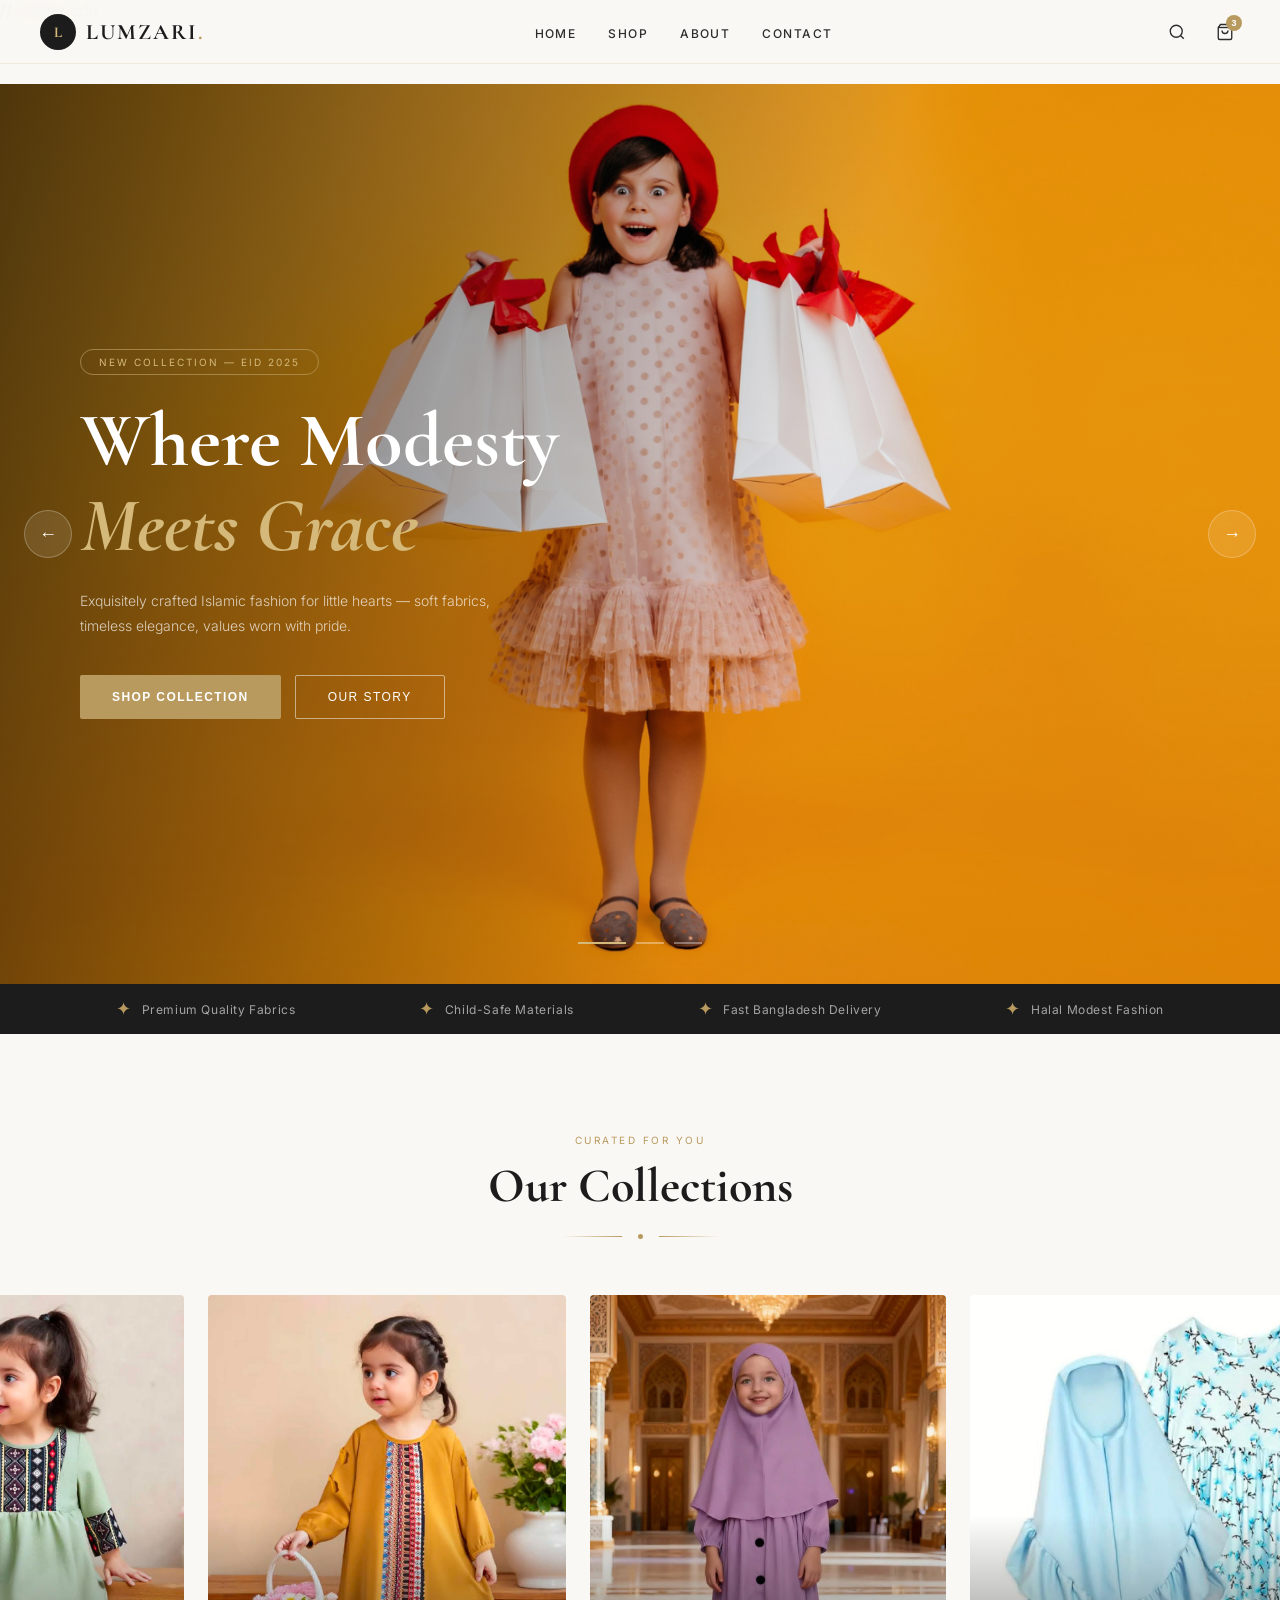
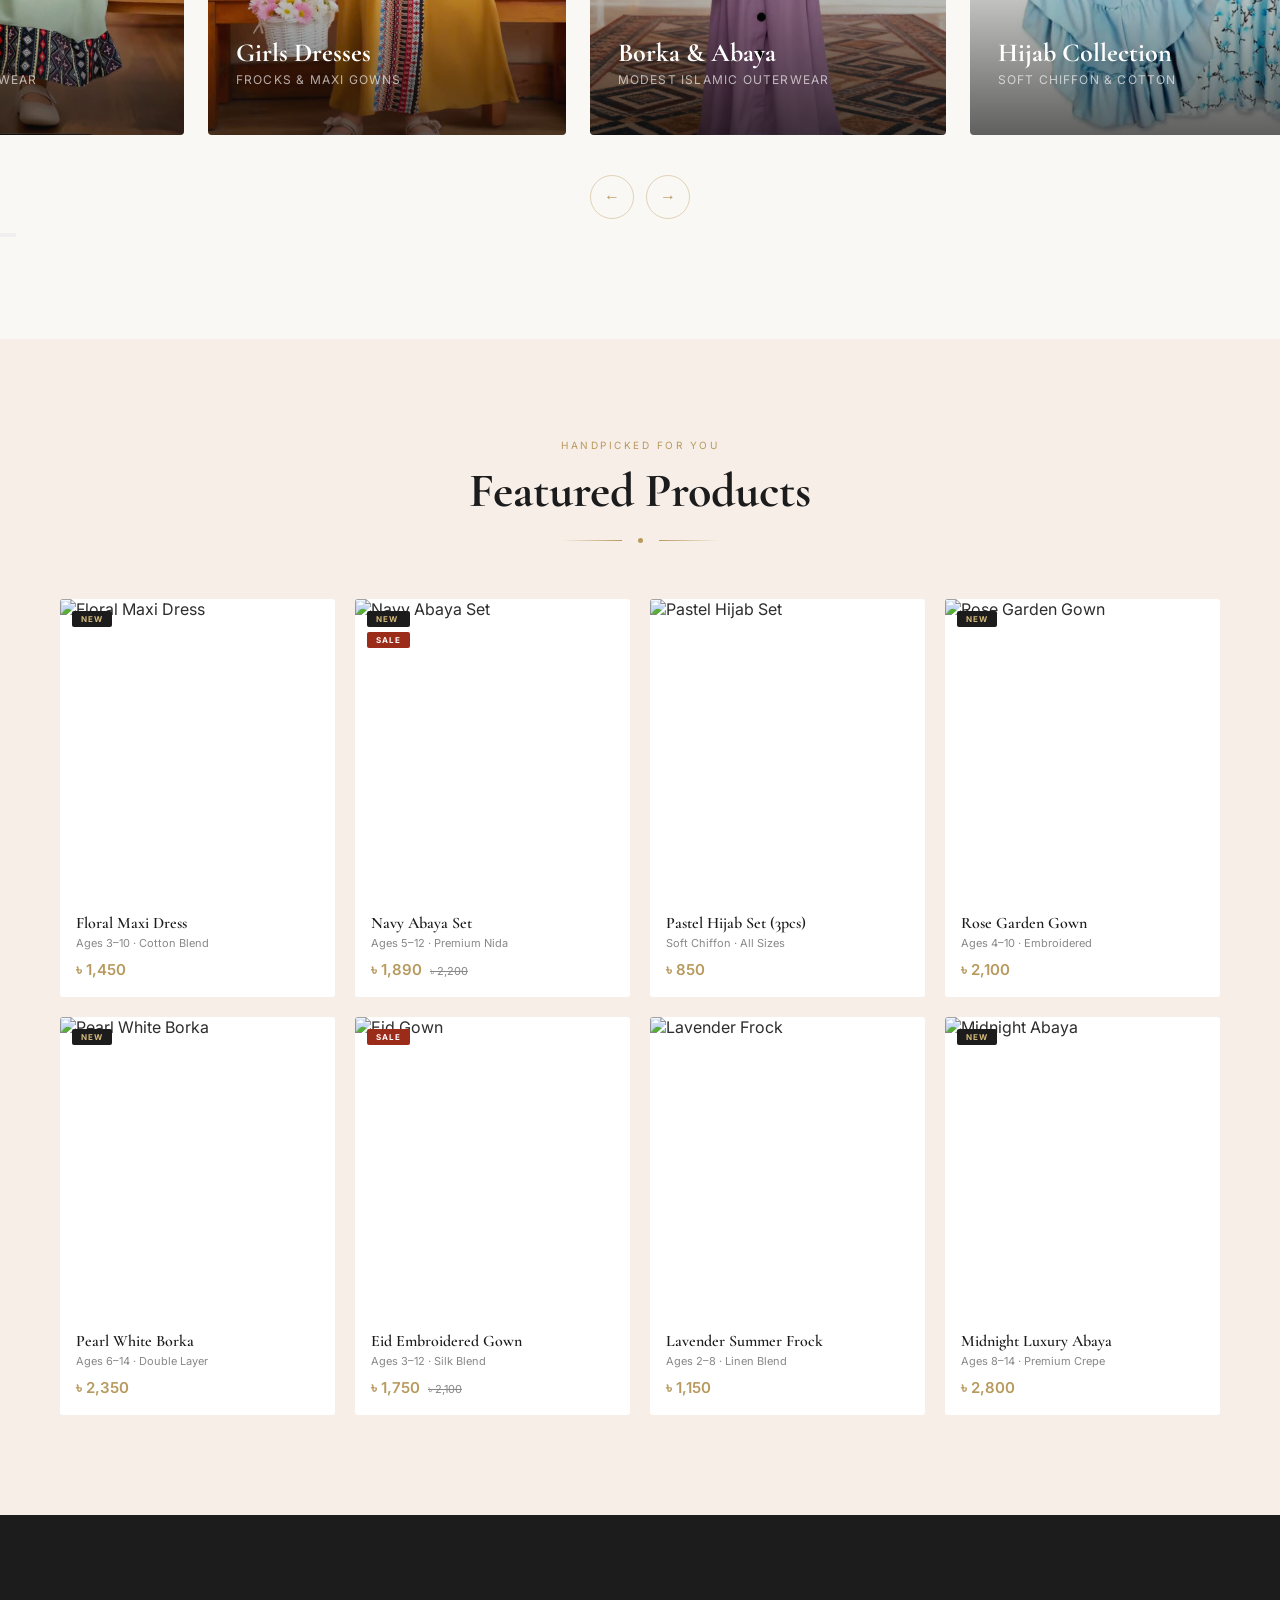
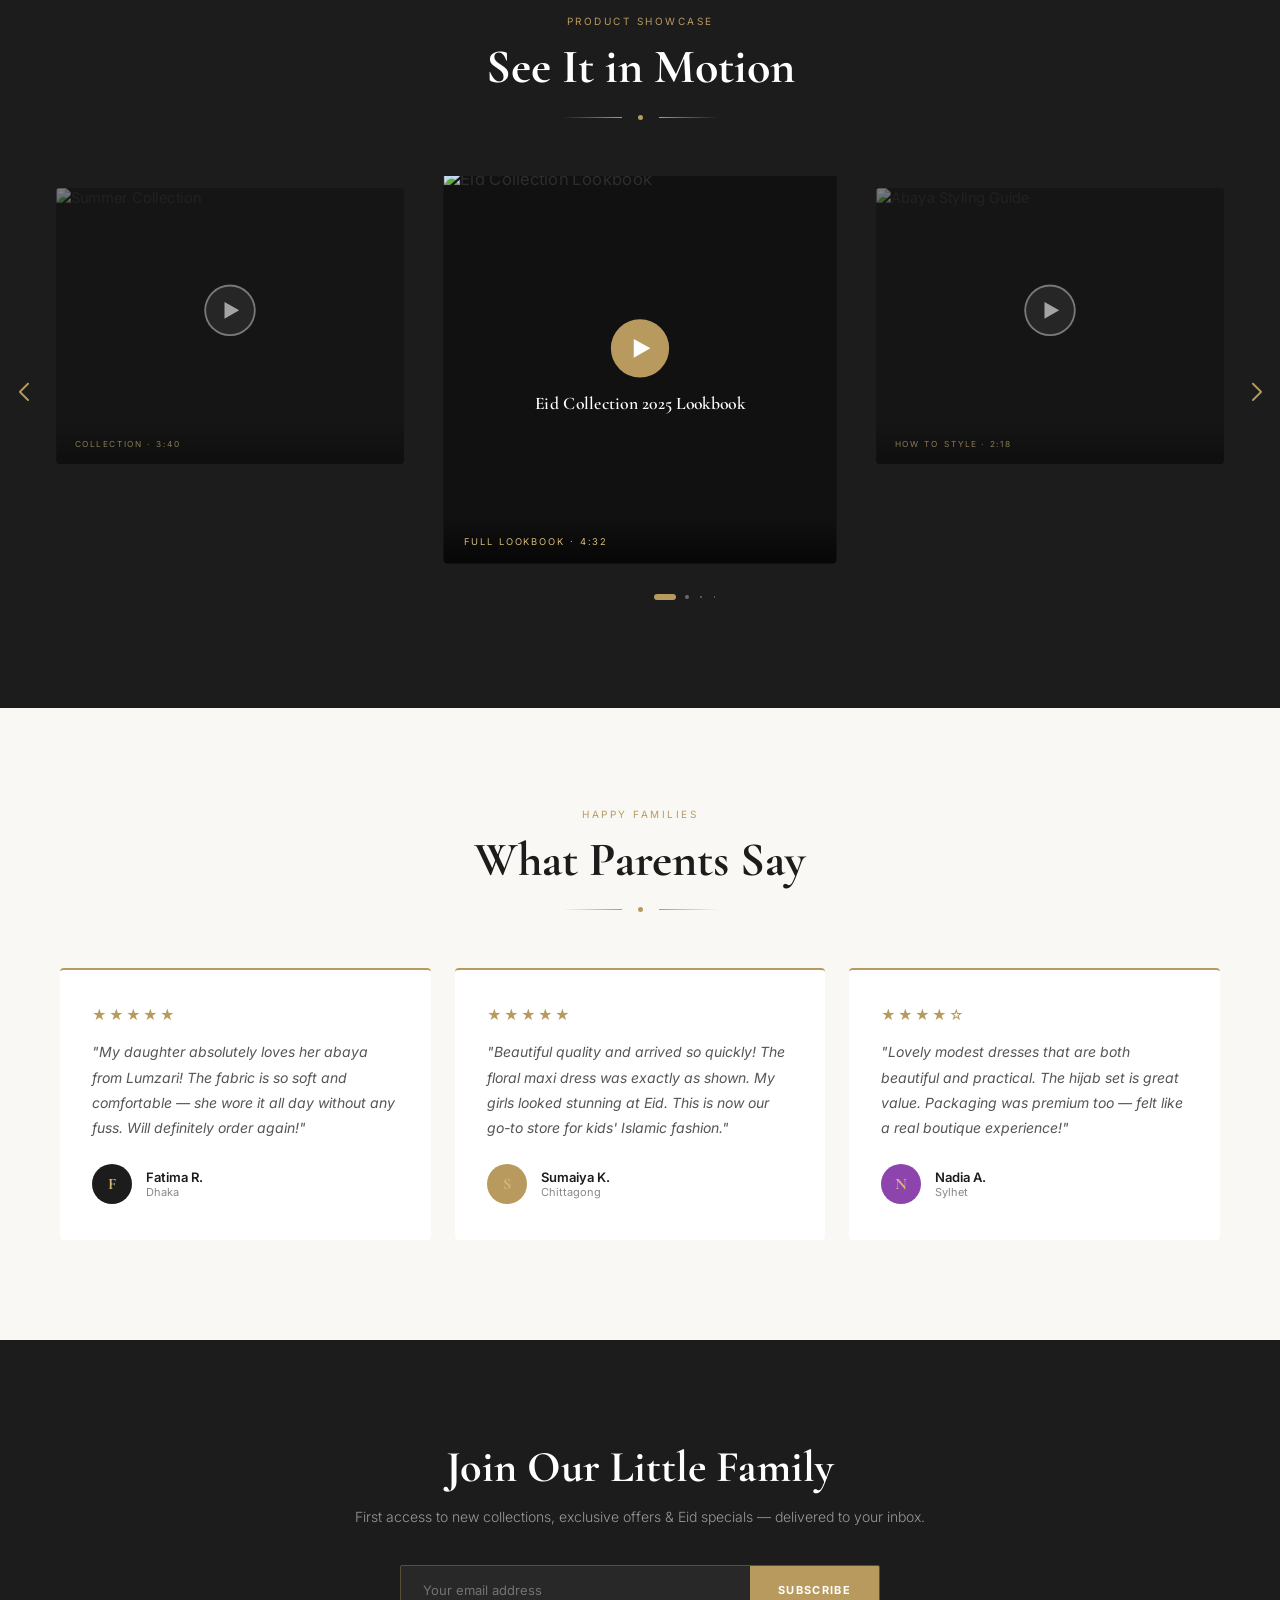
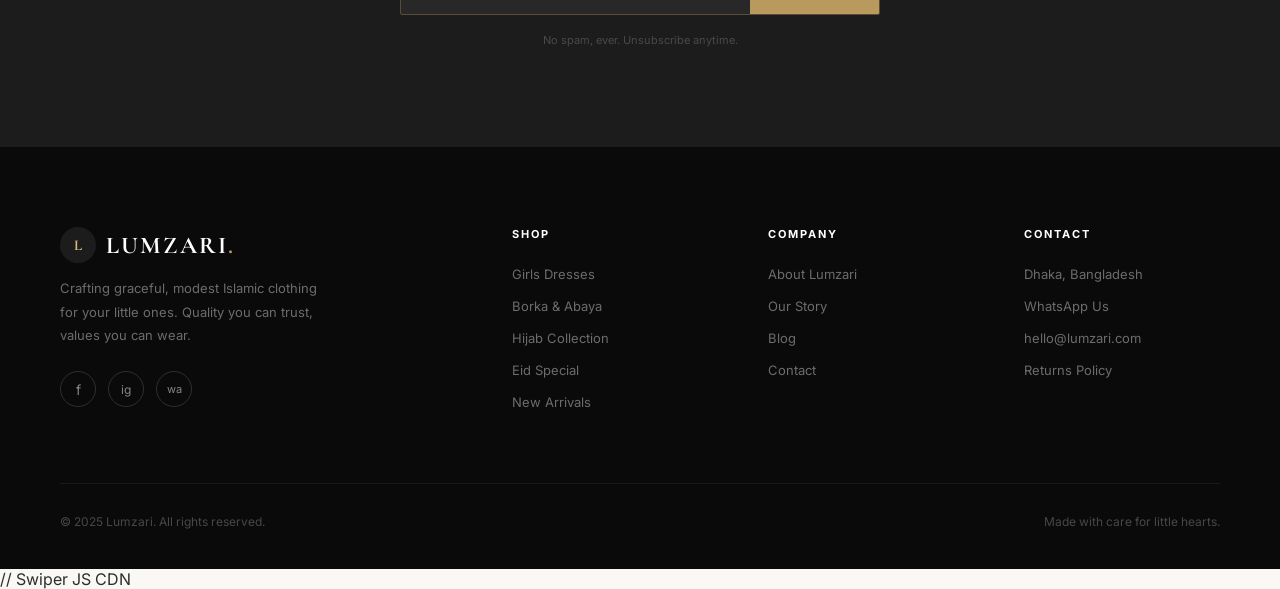
==== commit 1cb17a60: "add swiper js cdn" ====
--- a/index.html
+++ b/index.html
@@ -4,6 +4,10 @@
 <meta charset="UTF-8"/>
 <meta name="viewport" content="width=device-width, initial-scale=1.0"/>
 <title>Lumzari — Modest Fashion for Little Hearts</title>
+
+// swiper cdn
+<link rel="stylesheet" href="https://cdn.jsdelivr.net/npm/swiper@11/swiper-bundle.min.css"/>
+
 <link href="https://fonts.googleapis.com/css2?family=Cormorant+Garamond:ital,wght@0,400;0,600;0,700;1,400&family=Inter:wght@300;400;500;600&display=swap" rel="stylesheet"/>
 <link rel="stylesheet" href="style.css">
 </head>
@@ -174,140 +178,119 @@
     <h2 class="section-title serif">Featured Products</h2>
     <div class="section-divider"><div class="section-divider-dot"></div></div>
   </div>
-  <div class="products-grid">
-
-    <div class="product-card">
-      <div class="product-img-wrap">
-        <img src="https://images.unsplash.com/photo-1515372039744-b8f02a3ae446?w=400&q=80" alt="Floral Maxi Dress"/>
+
+  <div class="products-grid" id="pgGrid">
+
+    <div class="product-card">
+      <div class="product-img-wrap">
+        <img class="img-main" src="https://images.unsplash.com/photo-1515372039744-b8f02a3ae446?w=500&q=80" alt="Floral Maxi Dress"/>
+        <img class="img-hover" src="https://images.unsplash.com/photo-1594938298603-376cf2557bdd?w=500&q=80" alt="Floral Maxi Dress detail"/>
         <div class="product-badges"><span class="badge badge-new">New</span></div>
-        <button class="product-wish" aria-label="Wishlist">♡</button>
       </div>
       <div class="product-info">
         <div class="product-name serif">Floral Maxi Dress</div>
         <div class="product-meta">Ages 3–10 · Cotton Blend</div>
-        <div class="product-footer">
-          <div><span class="product-price">৳ 1,450</span></div>
-          <button class="add-btn">Add to Cart</button>
-        </div>
-      </div>
-    </div>
-
-    <div class="product-card">
-      <div class="product-img-wrap">
-        <img src="https://images.unsplash.com/photo-1551488831-00ddcb6c6bd3?w=400&q=80" alt="Navy Abaya Set"/>
+        <div class="product-prices"><span class="product-price">৳ 1,450</span></div>
+      </div>
+    </div>
+
+    <div class="product-card">
+      <div class="product-img-wrap">
+        <img class="img-main" src="https://images.unsplash.com/photo-1551488831-00ddcb6c6bd3?w=500&q=80" alt="Navy Abaya Set"/>
+        <img class="img-hover" src="https://images.unsplash.com/photo-1490481651871-ab68de25d43d?w=500&q=80" alt="Navy Abaya Set detail"/>
         <div class="product-badges"><span class="badge badge-new">New</span><span class="badge badge-sale">Sale</span></div>
-        <button class="product-wish" aria-label="Wishlist">♡</button>
       </div>
       <div class="product-info">
         <div class="product-name serif">Navy Abaya Set</div>
         <div class="product-meta">Ages 5–12 · Premium Nida</div>
-        <div class="product-footer">
-          <div><span class="product-price">৳ 1,890</span><span class="product-old">৳ 2,200</span></div>
-          <button class="add-btn">Add to Cart</button>
-        </div>
-      </div>
-    </div>
-
-    <div class="product-card">
-      <div class="product-img-wrap">
-        <img src="https://images.unsplash.com/photo-1496747611176-843222e1e57c?w=400&q=80" alt="Pastel Hijab Set"/>
+        <div class="product-prices"><span class="product-price">৳ 1,890</span><span class="product-old">৳ 2,200</span></div>
+      </div>
+    </div>
+
+    <div class="product-card">
+      <div class="product-img-wrap">
+        <img class="img-main" src="https://images.unsplash.com/photo-1496747611176-843222e1e57c?w=500&q=80" alt="Pastel Hijab Set"/>
+        <img class="img-hover" src="https://images.unsplash.com/photo-1469334031218-e382a71b716b?w=500&q=80" alt="Pastel Hijab Set detail"/>
         <div class="product-badges"></div>
-        <button class="product-wish" aria-label="Wishlist">♡</button>
       </div>
       <div class="product-info">
         <div class="product-name serif">Pastel Hijab Set (3pcs)</div>
         <div class="product-meta">Soft Chiffon · All Sizes</div>
-        <div class="product-footer">
-          <div><span class="product-price">৳ 850</span></div>
-          <button class="add-btn">Add to Cart</button>
-        </div>
-      </div>
-    </div>
-
-    <div class="product-card">
-      <div class="product-img-wrap">
-        <img src="https://images.unsplash.com/photo-1502716119720-b23a93e5fe1b?w=400&q=80" alt="Rose Garden Gown"/>
+        <div class="product-prices"><span class="product-price">৳ 850</span></div>
+      </div>
+    </div>
+
+    <div class="product-card">
+      <div class="product-img-wrap">
+        <img class="img-main" src="https://images.unsplash.com/photo-1502716119720-b23a93e5fe1b?w=500&q=80" alt="Rose Garden Gown"/>
+        <img class="img-hover" src="https://images.unsplash.com/photo-1509631179647-0177331693ae?w=500&q=80" alt="Rose Garden Gown detail"/>
         <div class="product-badges"><span class="badge badge-new">New</span></div>
-        <button class="product-wish" aria-label="Wishlist">♡</button>
       </div>
       <div class="product-info">
         <div class="product-name serif">Rose Garden Gown</div>
         <div class="product-meta">Ages 4–10 · Embroidered</div>
-        <div class="product-footer">
-          <div><span class="product-price">৳ 2,100</span></div>
-          <button class="add-btn">Add to Cart</button>
-        </div>
-      </div>
-    </div>
-
-    <div class="product-card">
-      <div class="product-img-wrap">
-        <img src="https://images.unsplash.com/photo-1523381210434-271e8be1f52b?w=400&q=80" alt="Pearl White Borka"/>
+        <div class="product-prices"><span class="product-price">৳ 2,100</span></div>
+      </div>
+    </div>
+
+    <div class="product-card">
+      <div class="product-img-wrap">
+        <img class="img-main" src="https://images.unsplash.com/photo-1523381210434-271e8be1f52b?w=500&q=80" alt="Pearl White Borka"/>
+        <img class="img-hover" src="https://images.unsplash.com/photo-1434389677669-e08b4cac3105?w=500&q=80" alt="Pearl White Borka detail"/>
         <div class="product-badges"><span class="badge badge-new">New</span></div>
-        <button class="product-wish" aria-label="Wishlist">♡</button>
       </div>
       <div class="product-info">
         <div class="product-name serif">Pearl White Borka</div>
         <div class="product-meta">Ages 6–14 · Double Layer</div>
-        <div class="product-footer">
-          <div><span class="product-price">৳ 2,350</span></div>
-          <button class="add-btn">Add to Cart</button>
-        </div>
-      </div>
-    </div>
-
-    <div class="product-card">
-      <div class="product-img-wrap">
-        <img src="https://images.unsplash.com/photo-1568251188392-ae5bb00b8a12?w=400&q=80" alt="Eid Gown"/>
+        <div class="product-prices"><span class="product-price">৳ 2,350</span></div>
+      </div>
+    </div>
+
+    <div class="product-card">
+      <div class="product-img-wrap">
+        <img class="img-main" src="https://images.unsplash.com/photo-1568251188392-ae5bb00b8a12?w=500&q=80" alt="Eid Gown"/>
+        <img class="img-hover" src="https://images.unsplash.com/photo-1583496661160-fb5886a0aaaa?w=500&q=80" alt="Eid Gown detail"/>
         <div class="product-badges"><span class="badge badge-sale">Sale</span></div>
-        <button class="product-wish" aria-label="Wishlist">♡</button>
       </div>
       <div class="product-info">
         <div class="product-name serif">Eid Embroidered Gown</div>
         <div class="product-meta">Ages 3–12 · Silk Blend</div>
-        <div class="product-footer">
-          <div><span class="product-price">৳ 1,750</span><span class="product-old">৳ 2,100</span></div>
-          <button class="add-btn">Add to Cart</button>
-        </div>
-      </div>
-    </div>
-
-    <div class="product-card">
-      <div class="product-img-wrap">
-        <img src="https://images.unsplash.com/photo-1529139574466-a303027c1d8b?w=400&q=80" alt="Lavender Frock"/>
+        <div class="product-prices"><span class="product-price">৳ 1,750</span><span class="product-old">৳ 2,100</span></div>
+      </div>
+    </div>
+
+    <div class="product-card">
+      <div class="product-img-wrap">
+        <img class="img-main" src="https://images.unsplash.com/photo-1529139574466-a303027c1d8b?w=500&q=80" alt="Lavender Frock"/>
+        <img class="img-hover" src="https://images.unsplash.com/photo-1485462537746-965f33f7f6a7?w=500&q=80" alt="Lavender Frock detail"/>
         <div class="product-badges"></div>
-        <button class="product-wish" aria-label="Wishlist">♡</button>
       </div>
       <div class="product-info">
         <div class="product-name serif">Lavender Summer Frock</div>
         <div class="product-meta">Ages 2–8 · Linen Blend</div>
-        <div class="product-footer">
-          <div><span class="product-price">৳ 1,150</span></div>
-          <button class="add-btn">Add to Cart</button>
-        </div>
-      </div>
-    </div>
-
-    <div class="product-card">
-      <div class="product-img-wrap">
-        <img src="https://images.unsplash.com/photo-1487222477894-8943e31ef7b2?w=400&q=80" alt="Midnight Abaya"/>
+        <div class="product-prices"><span class="product-price">৳ 1,150</span></div>
+      </div>
+    </div>
+
+    <div class="product-card">
+      <div class="product-img-wrap">
+        <img class="img-main" src="https://images.unsplash.com/photo-1487222477894-8943e31ef7b2?w=500&q=80" alt="Midnight Abaya"/>
+        <img class="img-hover" src="https://images.unsplash.com/photo-1519657337289-077653f724ed?w=500&q=80" alt="Midnight Abaya detail"/>
         <div class="product-badges"><span class="badge badge-new">New</span></div>
-        <button class="product-wish" aria-label="Wishlist">♡</button>
       </div>
       <div class="product-info">
         <div class="product-name serif">Midnight Luxury Abaya</div>
         <div class="product-meta">Ages 8–14 · Premium Crepe</div>
-        <div class="product-footer">
-          <div><span class="product-price">৳ 2,800</span></div>
-          <button class="add-btn">Add to Cart</button>
-        </div>
-      </div>
-    </div>
-
-  </div>
-  <div style="text-align:center;margin-top:48px">
-    <button class="btn-primary" style="border-radius:2px;font-size:11px;letter-spacing:.15em">View All Products</button>
-  </div>
+        <div class="product-prices"><span class="product-price">৳ 2,800</span></div>
+      </div>
+    </div>
+
+  </div>
+
+  <div class="mobile-shop-btn-wrap">
+    <a href="/shop" class="btn-primary">View All Products</a>
+  </div>
+
 </section>
 
 <!-- ── VIDEO GALLERY ── -->
@@ -319,41 +302,68 @@
       <div class="section-divider-dot"></div>
     </div>
   </div>
-  <div class="video-grid">
-    <div class="video-card">
-      <img class="video-thumb" src="https://images.unsplash.com/photo-1558618666-fcd25c85cd64?w=600&q=80" alt="Main video"/>
-      <div class="video-overlay">
-        <div class="play-btn"><div class="play-icon"></div></div>
-        <div class="video-label serif">Eid Collection 2025 Lookbook</div>
-      </div>
-      <div class="video-card-info">
-        <div class="video-cat">Full Lookbook · 4:32</div>
-      </div>
-    </div>
-    <div class="video-card">
-      <img class="video-thumb" src="https://images.unsplash.com/photo-1445205170230-053b83016050?w=600&q=80" alt="Abaya video"/>
-      <div class="video-overlay">
-        <div class="play-btn"><div class="play-icon"></div></div>
-        <div class="video-label serif">Abaya Styling Guide</div>
-      </div>
-      <div class="video-card-info"><div class="video-cat">How to Style · 2:18</div></div>
-    </div>
-    <div class="video-card">
-      <img class="video-thumb" src="https://images.unsplash.com/photo-1490481651871-ab68de25d43d?w=600&q=80" alt="Hijab video"/>
-      <div class="video-overlay">
-        <div class="play-btn"><div class="play-icon"></div></div>
-        <div class="video-label serif">Hijab Tutorial for Kids</div>
-      </div>
-      <div class="video-card-info"><div class="video-cat">Tutorial · 3:05</div></div>
-    </div>
-    <div class="video-card">
-      <img class="video-thumb" src="https://images.unsplash.com/photo-1512436991641-6745cdb1723f?w=600&q=80" alt="New arrivals"/>
-      <div class="video-overlay">
-        <div class="play-btn"><div class="play-icon"></div></div>
-        <div class="video-label serif">New Arrivals Unboxing</div>
-      </div>
-      <div class="video-card-info"><div class="video-cat">Unboxing · 1:47</div></div>
-    </div>
+
+  <div class="swiper video-swiper">
+    <div class="swiper-wrapper">
+
+      <div class="swiper-slide video-card">
+        <img class="video-thumb" src="https://images.unsplash.com/photo-1558618666-fcd25c85cd64?w=700&q=80" alt="Eid Collection Lookbook"/>
+        <div class="video-overlay">
+          <div class="play-btn"><div class="play-icon"></div></div>
+          <div class="video-label serif">Eid Collection 2025 Lookbook</div>
+        </div>
+        <div class="video-card-info"><div class="video-cat">Full Lookbook · 4:32</div></div>
+      </div>
+
+      <div class="swiper-slide video-card">
+        <img class="video-thumb" src="https://images.unsplash.com/photo-1445205170230-053b83016050?w=700&q=80" alt="Abaya Styling Guide"/>
+        <div class="video-overlay">
+          <div class="play-btn"><div class="play-icon"></div></div>
+          <div class="video-label serif">Abaya Styling Guide</div>
+        </div>
+        <div class="video-card-info"><div class="video-cat">How to Style · 2:18</div></div>
+      </div>
+
+      <div class="swiper-slide video-card">
+        <img class="video-thumb" src="https://images.unsplash.com/photo-1490481651871-ab68de25d43d?w=700&q=80" alt="Hijab Tutorial for Kids"/>
+        <div class="video-overlay">
+          <div class="play-btn"><div class="play-icon"></div></div>
+          <div class="video-label serif">Hijab Tutorial for Kids</div>
+        </div>
+        <div class="video-card-info"><div class="video-cat">Tutorial · 3:05</div></div>
+      </div>
+
+      <div class="swiper-slide video-card">
+        <img class="video-thumb" src="https://images.unsplash.com/photo-1512436991641-6745cdb1723f?w=700&q=80" alt="New Arrivals Unboxing"/>
+        <div class="video-overlay">
+          <div class="play-btn"><div class="play-icon"></div></div>
+          <div class="video-label serif">New Arrivals Unboxing</div>
+        </div>
+        <div class="video-card-info"><div class="video-cat">Unboxing · 1:47</div></div>
+      </div>
+
+      <div class="swiper-slide video-card">
+        <img class="video-thumb" src="https://images.unsplash.com/photo-1523381210434-271e8be1f52b?w=700&q=80" alt="Behind the Scenes"/>
+        <div class="video-overlay">
+          <div class="play-btn"><div class="play-icon"></div></div>
+          <div class="video-label serif">Behind the Scenes</div>
+        </div>
+        <div class="video-card-info"><div class="video-cat">BTS · 2:55</div></div>
+      </div>
+
+      <div class="swiper-slide video-card">
+        <img class="video-thumb" src="https://images.unsplash.com/photo-1515372039744-b8f02a3ae446?w=700&q=80" alt="Summer Collection"/>
+        <div class="video-overlay">
+          <div class="play-btn"><div class="play-icon"></div></div>
+          <div class="video-label serif">Summer Collection Reveal</div>
+        </div>
+        <div class="video-card-info"><div class="video-cat">Collection · 3:40</div></div>
+      </div>
+
+    </div>
+    <div class="swiper-pagination"></div>
+    <div class="swiper-button-prev"></div>
+    <div class="swiper-button-next"></div>
   </div>
 </section>
 
@@ -453,6 +463,9 @@
   </div>
 </footer>
 
+// Swiper JS CDN
+<script src="https://cdn.jsdelivr.net/npm/swiper@11/swiper-bundle.min.js"></script>
+
 <script src="/script.js"></script>
 
 
--- a/style.css
+++ b/style.css
@@ -81,46 +81,160 @@
 .sl-arrow:hover{background:var(--gold);color:#fff;border-color:var(--gold)}
 
 /* ── PRODUCT GALLERY ── */
-.products-section{padding:100px 60px;background:var(--rose)}
-.products-grid{display:grid;grid-template-columns:repeat(4,1fr);gap:24px}
-.product-card{background:#fff;border-radius:4px;overflow:hidden;cursor:pointer;transition:transform .3s,box-shadow .3s}
-.product-card:hover{transform:translateY(-6px);box-shadow:0 20px 50px rgba(0,0,0,.1)}
-.product-img-wrap{position:relative;height:300px;overflow:hidden}
-.product-img-wrap img{width:100%;height:100%;object-fit:cover;transition:transform .5s}
-.product-card:hover .product-img-wrap img{transform:scale(1.06)}
-.product-badges{position:absolute;top:14px;left:14px;display:flex;flex-direction:column;gap:6px}
-.badge{font-size:9px;font-weight:700;letter-spacing:.1em;text-transform:uppercase;padding:4px 10px;border-radius:2px}
-.badge-new{background:var(--charcoal);color:var(--gold-light)}
-.badge-sale{background:#c0392b;color:#fff}
-.product-wish{position:absolute;top:14px;right:14px;width:32px;height:32px;background:#fff;border-radius:50%;display:flex;align-items:center;justify-content:center;cursor:pointer;opacity:0;transition:opacity .3s;font-size:14px;border:none}
-.product-card:hover .product-wish{opacity:1}
-.product-info{padding:18px 20px 20px}
-.product-name{font-family:'Cormorant Garamond',serif;font-size:17px;font-weight:600;color:var(--charcoal);margin-bottom:3px}
-.product-meta{font-size:11px;color:var(--muted);margin-bottom:12px}
-.product-footer{display:flex;align-items:center;justify-content:space-between;gap:8px}
-.product-price{font-size:16px;font-weight:600;color:var(--gold)}
-.product-old{font-size:12px;color:var(--muted);text-decoration:line-through;margin-left:6px}
-.add-btn{background:var(--charcoal);color:#fff;border:none;font-size:10px;letter-spacing:.1em;text-transform:uppercase;padding:9px 14px;border-radius:2px;cursor:pointer;transition:background .25s;font-weight:600;white-space:nowrap}
-.add-btn:hover{background:var(--gold)}
+/* ── PRODUCT GALLERY ── */
+.products-section { padding: 100px 60px; background: var(--rose); }
+
+.products-grid { display: grid; grid-template-columns: repeat(4, 1fr); gap: 20px; }
+
+.product-card { background: #fff; border-radius: 3px; overflow: hidden; cursor: pointer; transition: transform .3s, box-shadow .3s; }
+.product-card:hover { transform: translateY(-5px); box-shadow: 0 16px 40px rgba(0,0,0,.09); }
+
+.product-img-wrap { position: relative; height: 300px; overflow: hidden; }
+
+.img-main,
+.img-hover { position: absolute; inset: 0; width: 100%; height: 100%; object-fit: cover; transition: opacity .45s ease, transform .5s ease; }
+.img-hover { opacity: 0; }
+
+.product-card:hover .img-main { opacity: 0; transform: scale(1.04); }
+.product-card:hover .img-hover { opacity: 1; transform: scale(1.04); }
+
+.product-badges { position: absolute; top: 12px; left: 12px; display: flex; flex-direction: column; gap: 5px; z-index: 2; }
+.badge { font-size: 8px; font-weight: 700; letter-spacing: .12em; text-transform: uppercase; padding: 3px 9px; border-radius: 2px; }
+.badge-new { background: var(--charcoal); color: var(--gold-light); }
+.badge-sale { background: #9b2c1a; color: #fff; }
+
+.product-info { padding: 14px 16px 18px; }
+.product-name { font-family: 'Cormorant Garamond', serif; font-size: 16px; font-weight: 600; color: var(--charcoal); margin-bottom: 3px; }
+.product-meta { font-size: 11px; color: var(--muted); margin-bottom: 10px; }
+.product-prices { display: flex; align-items: baseline; gap: 8px; }
+.product-price { font-size: 15px; font-weight: 600; color: var(--gold); }
+.product-old { font-size: 11px; color: var(--muted); text-decoration: line-through; }
+
+/* Mobile shop button — hidden on desktop */
+.mobile-shop-btn-wrap { display: none; text-align: center; margin-top: 32px; }
+
+/* ── RESPONSIVE ── */
+@media (max-width: 768px) {
+  .products-section { padding: 60px 20px; }
+  .products-grid { grid-template-columns: repeat(2, 1fr); gap: 14px; }
+  .product-img-wrap { height: 220px; }
+
+  /* Hide cards after the 5th on mobile */
+  .product-card:nth-child(n+6) { display: none; }
+
+  .mobile-shop-btn-wrap { display: block; }
+}
 
 /* ── VIDEO GALLERY ── */
-.video-section{padding:100px 60px;background:var(--charcoal)}
-.video-section .section-title{color:#fff}
-.video-section .section-divider-dot{background:var(--gold)}
-.video-grid{display:grid;grid-template-columns:1fr 1fr 1fr;gap:20px}
-.video-card{position:relative;border-radius:4px;overflow:hidden;cursor:pointer;background:#111}
-.video-card:first-child{grid-row:span 2;height:520px}
-.video-card:not(:first-child){height:250px}
-.video-thumb{width:100%;height:100%;object-fit:cover;opacity:.75;transition:opacity .3s,transform .5s}
-.video-card:hover .video-thumb{opacity:.5;transform:scale(1.04)}
-.video-overlay{position:absolute;inset:0;display:flex;flex-direction:column;align-items:center;justify-content:center;gap:12px}
-.play-btn{width:56px;height:56px;background:rgba(255,255,255,.15);border:2px solid rgba(255,255,255,.7);border-radius:50%;display:flex;align-items:center;justify-content:center;transition:all .3s;backdrop-filter:blur(4px)}
-.video-card:hover .play-btn{background:var(--gold);border-color:var(--gold)}
-.play-icon{width:0;height:0;border-top:10px solid transparent;border-bottom:10px solid transparent;border-left:18px solid #fff;margin-left:4px}
-.video-label{font-family:'Cormorant Garamond',serif;font-size:18px;color:#fff;font-weight:600;text-align:center;padding:0 16px;opacity:0;transform:translateY(8px);transition:all .3s}
-.video-card:hover .video-label{opacity:1;transform:translateY(0)}
-.video-card-info{position:absolute;bottom:0;left:0;right:0;padding:20px;background:linear-gradient(to top,rgba(0,0,0,.6),transparent)}
-.video-cat{font-size:10px;color:var(--gold-light);letter-spacing:.15em;text-transform:uppercase}
+.video-section { padding: 100px 0; background: var(--charcoal); }
+.video-section .section-title { color: #fff; }
+.video-section .section-divider-dot { background: var(--gold); }
+.video-section .section-header { padding: 0 60px; }
+
+.video-swiper { width: 100%; padding-bottom: 52px !important; }
+
+.video-card {
+  position: relative;
+  border-radius: 4px;
+  overflow: hidden;
+  cursor: pointer;
+  background: #111;
+  height: 300px;
+  transition: transform .4s ease, height .4s ease;
+}
+.swiper-slide-active.video-card { height: 380px; }
+.swiper-slide:not(.swiper-slide-active).video-card { transform: scale(0.92); opacity: 0.6; }
+.swiper-slide-active.video-card { transform: scale(1.04); z-index: 2; opacity: 1; }
+
+.video-thumb {
+  width: 100%;
+  height: 100%;
+  object-fit: cover;
+  opacity: .75;
+  transition: opacity .35s;
+}
+.swiper-slide-active .video-thumb { opacity: 1; }
+
+.video-overlay {
+  position: absolute;
+  inset: 0;
+  display: flex;
+  flex-direction: column;
+  align-items: center;
+  justify-content: center;
+  gap: 14px;
+}
+
+.play-btn {
+  width: 56px;
+  height: 56px;
+  background: rgba(255,255,255,.12);
+  border: 2px solid rgba(255,255,255,.65);
+  border-radius: 50%;
+  display: flex;
+  align-items: center;
+  justify-content: center;
+  transition: background .3s, border-color .3s;
+}
+.swiper-slide-active .play-btn { background: var(--gold); border-color: var(--gold); }
+
+.play-icon {
+  width: 0; height: 0;
+  border-top: 9px solid transparent;
+  border-bottom: 9px solid transparent;
+  border-left: 16px solid #fff;
+  margin-left: 4px;
+}
+
+.video-label {
+  font-family: 'Cormorant Garamond', serif;
+  font-size: 17px;
+  color: #fff;
+  font-weight: 600;
+  text-align: center;
+  padding: 0 20px;
+  opacity: 0;
+  transform: translateY(6px);
+  transition: opacity .35s, transform .35s;
+}
+.swiper-slide-active .video-label { opacity: 1; transform: translateY(0); }
+
+.video-card-info {
+  position: absolute;
+  bottom: 0; left: 0; right: 0;
+  padding: 18px 20px 16px;
+  background: linear-gradient(to top, rgba(0,0,0,.65), transparent);
+}
+.video-cat {
+  font-size: 9px;
+  color: var(--gold-light);
+  letter-spacing: .18em;
+  text-transform: uppercase;
+}
+
+/* Swiper pagination & nav */
+.video-swiper .swiper-pagination-bullet {
+  background: rgba(255,255,255,.35);
+  opacity: 1;
+  width: 6px; height: 6px;
+}
+.video-swiper .swiper-pagination-bullet-active {
+  background: var(--gold);
+  width: 22px;
+  border-radius: 3px;
+}
+.video-swiper .swiper-button-prev,
+.video-swiper .swiper-button-next { color: var(--gold); }
+.video-swiper .swiper-button-prev::after,
+.video-swiper .swiper-button-next::after { font-size: 18px; font-weight: 700; }
+
+/* ── RESPONSIVE ── */
+@media (max-width: 768px) {
+  .video-section { padding: 60px 0; }
+  .video-section .section-header { padding: 0 20px; }
+  .video-card { height: 240px; }
+  .swiper-slide-active.video-card { height: 290px; }
+}
 
 /* ── TESTIMONIALS ── */
 .testi-section{padding:100px 60px;background:var(--cream)}
@@ -267,13 +381,13 @@
 .slider-dot { width: 6px; height: 6px; border-radius: 50%; background: rgba(184,154,94,.3); cursor: pointer; transition: all .3s; border: none; padding: 0; }
 .slider-dot.active { background: var(--gold); width: 20px; border-radius: 3px; }
 
-  .products-section{padding:56px 16px}
+  /* .products-section{padding:56px 16px}
   .products-grid{grid-template-columns:repeat(2,1fr);gap:12px}
   .product-img-wrap{height:180px}
   .product-info{padding:12px 14px 14px}
   .product-name{font-size:15px}
   .product-footer{flex-direction:column;align-items:flex-start;gap:8px}
-  .add-btn{width:100%;text-align:center;padding:9px 12px}
+  .add-btn{width:100%;text-align:center;padding:9px 12px} */
 
   .video-section{padding:56px 16px}
   .video-grid{grid-template-columns:1fr;gap:12px}
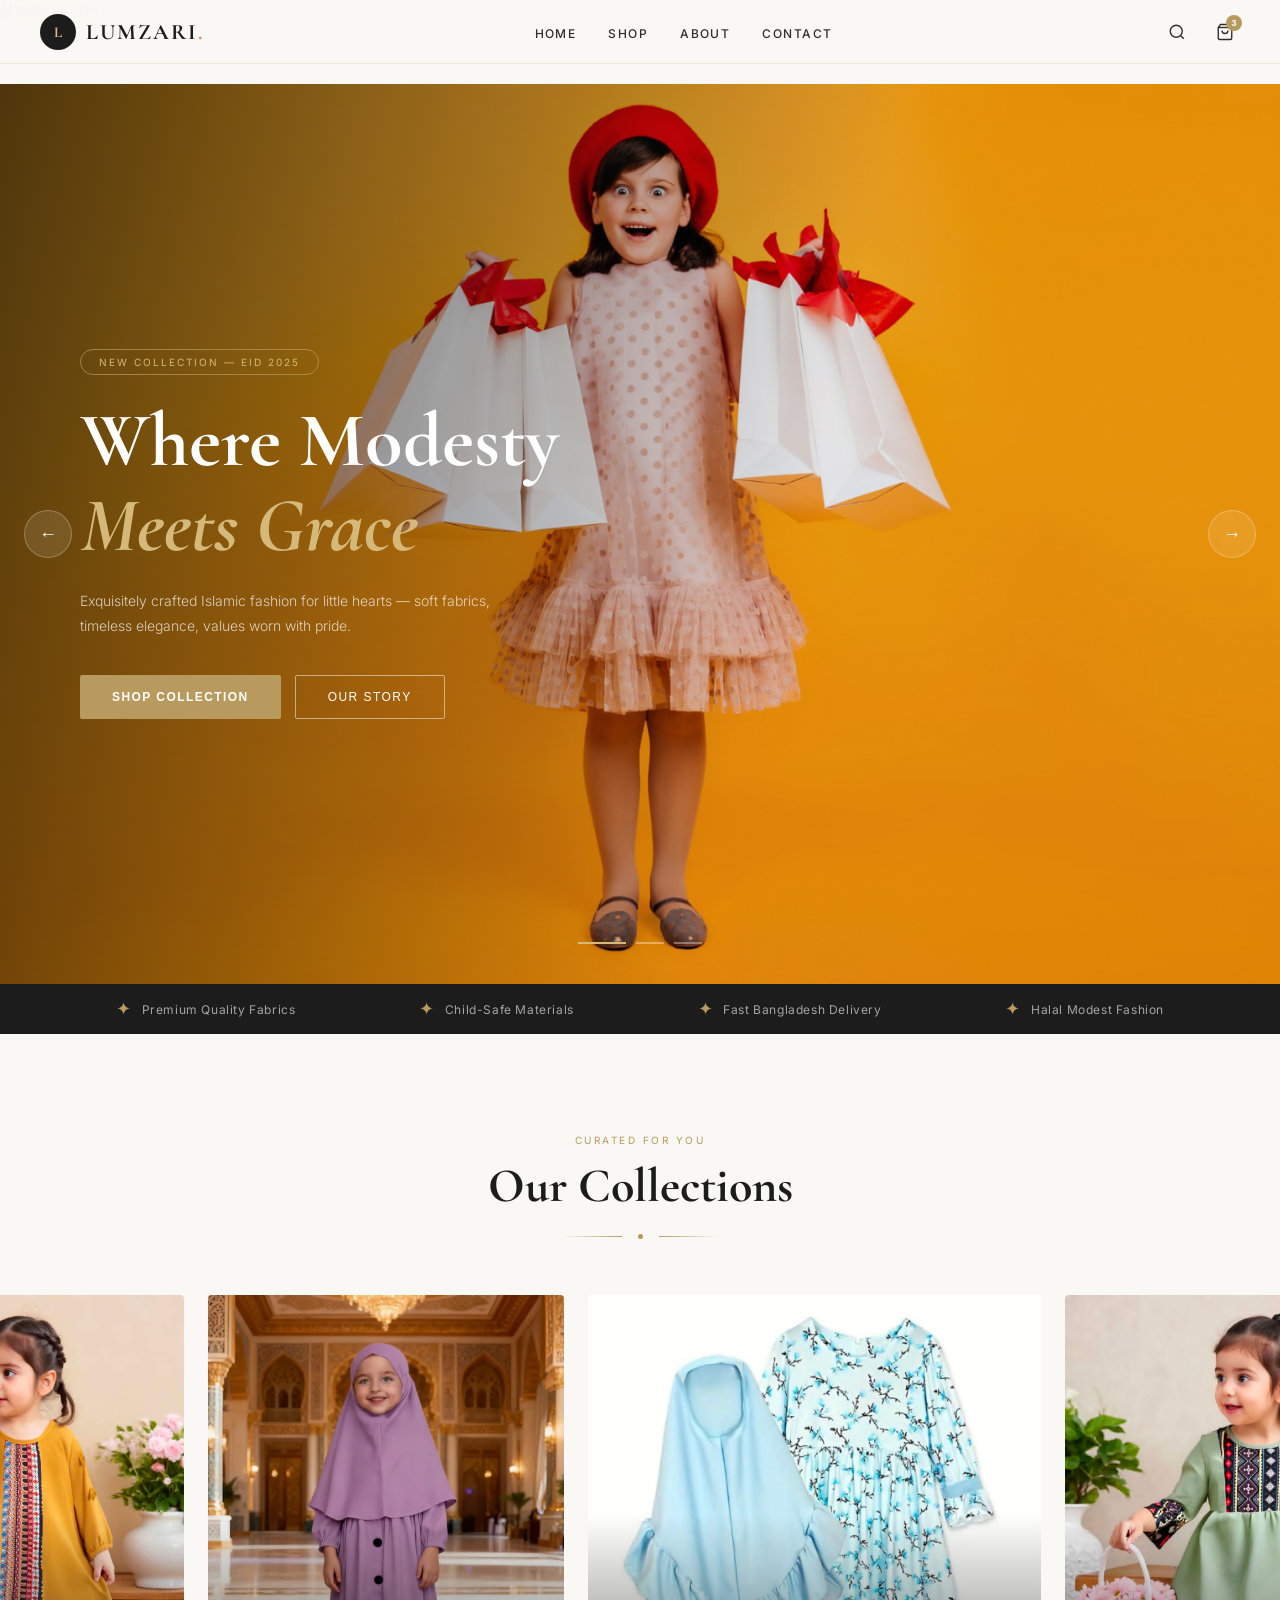
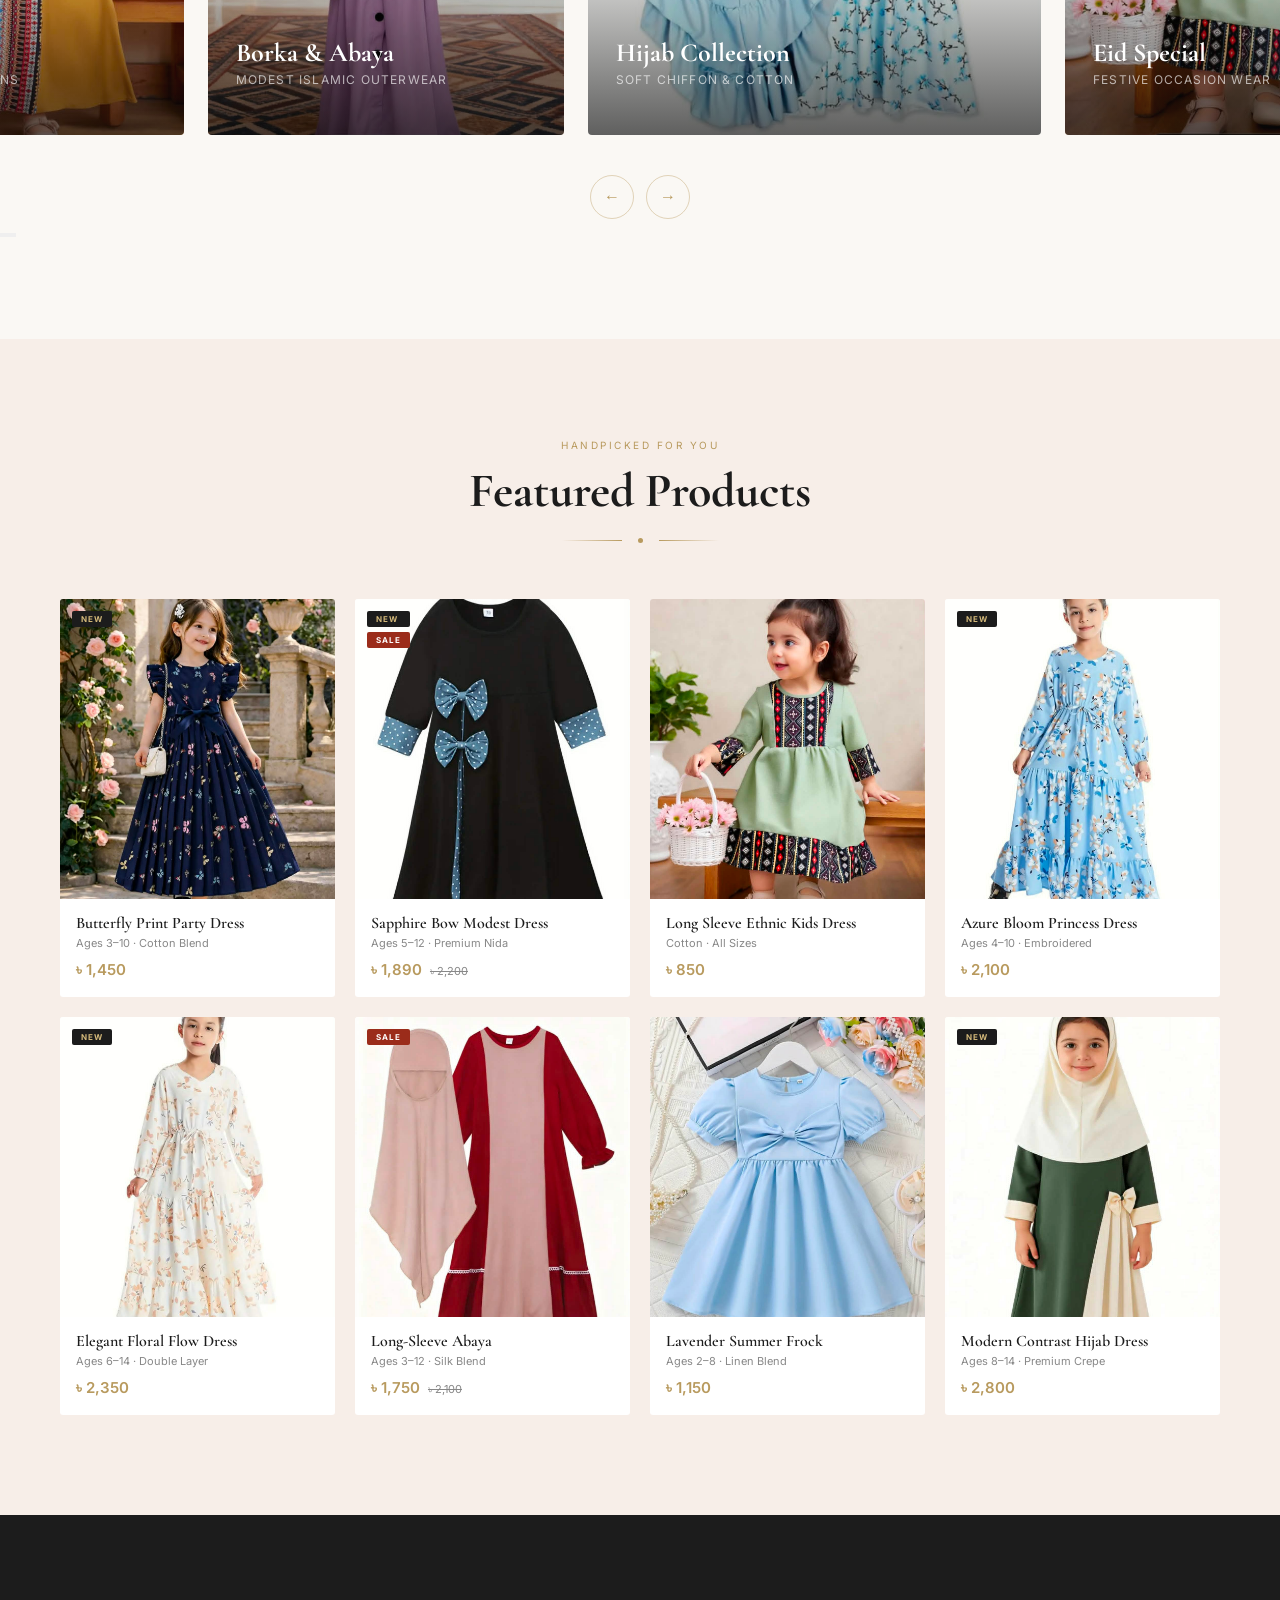
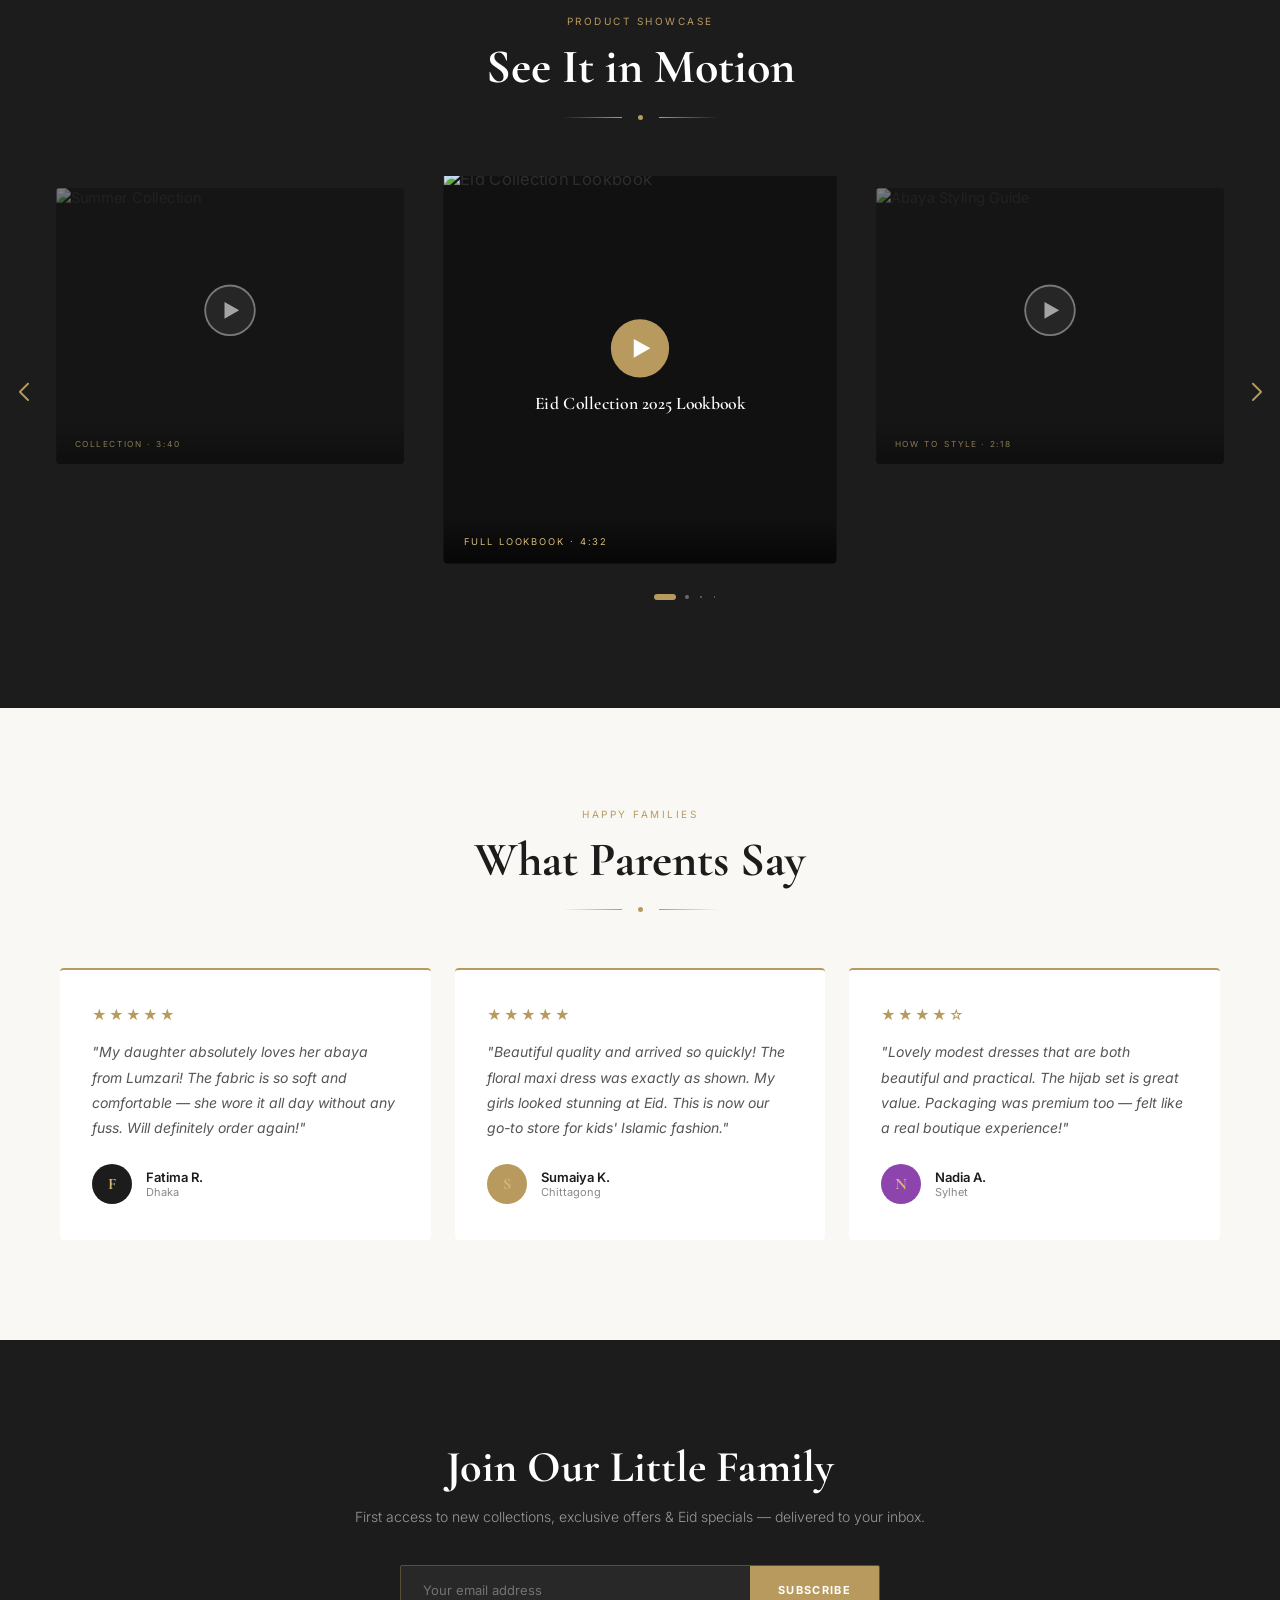
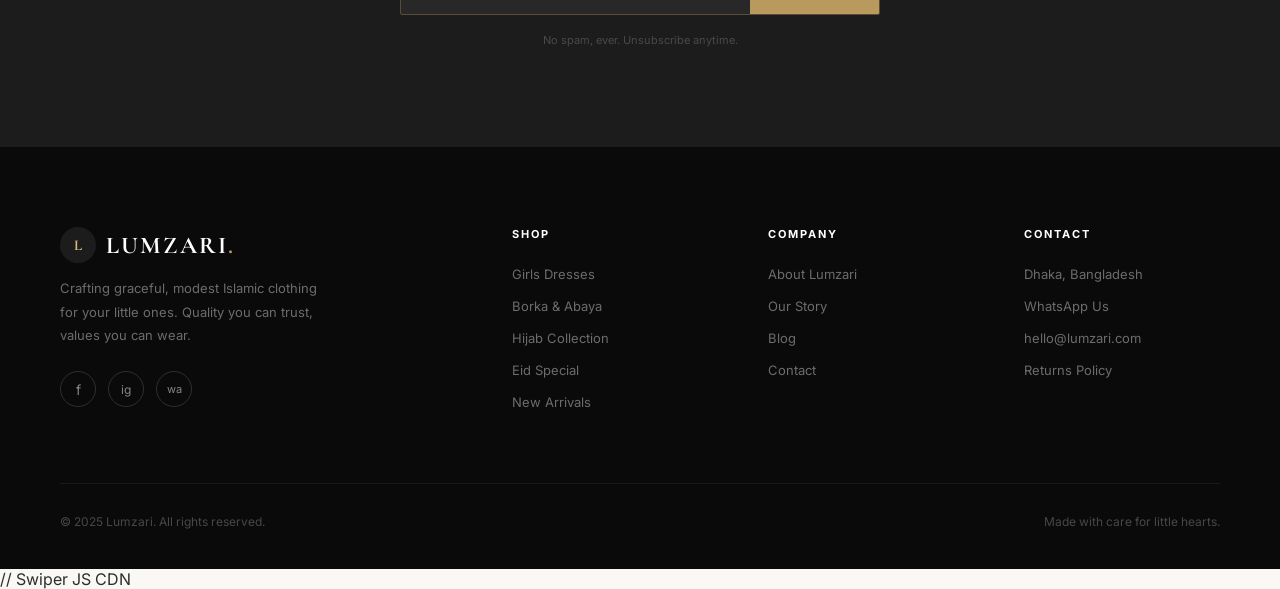
==== commit 64559bbb: "update images links and names" ====
--- a/index.html
+++ b/index.html
@@ -183,12 +183,12 @@
 
     <div class="product-card">
       <div class="product-img-wrap">
-        <img class="img-main" src="https://images.unsplash.com/photo-1515372039744-b8f02a3ae446?w=500&q=80" alt="Floral Maxi Dress"/>
-        <img class="img-hover" src="https://images.unsplash.com/photo-1594938298603-376cf2557bdd?w=500&q=80" alt="Floral Maxi Dress detail"/>
+        <img class="img-main" src="/src/product1_image.jpg" alt="Butterfly Print Party Dress"/>
+        <img class="img-hover" src="/src/product1_image1.jpg" alt="Butterfly Print Party"/>
         <div class="product-badges"><span class="badge badge-new">New</span></div>
       </div>
       <div class="product-info">
-        <div class="product-name serif">Floral Maxi Dress</div>
+        <div class="product-name serif">Butterfly Print Party Dress</div>
         <div class="product-meta">Ages 3–10 · Cotton Blend</div>
         <div class="product-prices"><span class="product-price">৳ 1,450</span></div>
       </div>
@@ -196,12 +196,12 @@
 
     <div class="product-card">
       <div class="product-img-wrap">
-        <img class="img-main" src="https://images.unsplash.com/photo-1551488831-00ddcb6c6bd3?w=500&q=80" alt="Navy Abaya Set"/>
-        <img class="img-hover" src="https://images.unsplash.com/photo-1490481651871-ab68de25d43d?w=500&q=80" alt="Navy Abaya Set detail"/>
+        <img class="img-main" src="/src/product2_image.jpg" alt="Sapphire Bow Modest Dress"/>
+        <img class="img-hover" src="/src/product2_image1.jpg" alt="Sapphire Bow Modest Dress"/>
         <div class="product-badges"><span class="badge badge-new">New</span><span class="badge badge-sale">Sale</span></div>
       </div>
       <div class="product-info">
-        <div class="product-name serif">Navy Abaya Set</div>
+        <div class="product-name serif">Sapphire Bow Modest Dress</div>
         <div class="product-meta">Ages 5–12 · Premium Nida</div>
         <div class="product-prices"><span class="product-price">৳ 1,890</span><span class="product-old">৳ 2,200</span></div>
       </div>
@@ -209,25 +209,25 @@
 
     <div class="product-card">
       <div class="product-img-wrap">
-        <img class="img-main" src="https://images.unsplash.com/photo-1496747611176-843222e1e57c?w=500&q=80" alt="Pastel Hijab Set"/>
-        <img class="img-hover" src="https://images.unsplash.com/photo-1469334031218-e382a71b716b?w=500&q=80" alt="Pastel Hijab Set detail"/>
+        <img class="img-main" src="/src/collection_4.jpg" alt="Long Sleeve Ethnic Kids Dress"/>
+        <img class="img-hover" src="/src/product3_image2.jpg" alt="Long Sleeve Ethnic Kids Dress"/>
         <div class="product-badges"></div>
       </div>
       <div class="product-info">
-        <div class="product-name serif">Pastel Hijab Set (3pcs)</div>
-        <div class="product-meta">Soft Chiffon · All Sizes</div>
+        <div class="product-name serif">Long Sleeve Ethnic Kids Dress</div>
+        <div class="product-meta">Cotton · All Sizes</div>
         <div class="product-prices"><span class="product-price">৳ 850</span></div>
       </div>
     </div>
 
     <div class="product-card">
       <div class="product-img-wrap">
-        <img class="img-main" src="https://images.unsplash.com/photo-1502716119720-b23a93e5fe1b?w=500&q=80" alt="Rose Garden Gown"/>
-        <img class="img-hover" src="https://images.unsplash.com/photo-1509631179647-0177331693ae?w=500&q=80" alt="Rose Garden Gown detail"/>
+        <img class="img-main" src="/src/product4_image.jpg" alt="Azure Bloom Princess Dress"/>
+        <img class="img-hover" src="/src/product4_image1.jpg" alt="Azure Bloom Princess Dress"/>
         <div class="product-badges"><span class="badge badge-new">New</span></div>
       </div>
       <div class="product-info">
-        <div class="product-name serif">Rose Garden Gown</div>
+        <div class="product-name serif">Azure Bloom Princess Dress</div>
         <div class="product-meta">Ages 4–10 · Embroidered</div>
         <div class="product-prices"><span class="product-price">৳ 2,100</span></div>
       </div>
@@ -235,12 +235,12 @@
 
     <div class="product-card">
       <div class="product-img-wrap">
-        <img class="img-main" src="https://images.unsplash.com/photo-1523381210434-271e8be1f52b?w=500&q=80" alt="Pearl White Borka"/>
-        <img class="img-hover" src="https://images.unsplash.com/photo-1434389677669-e08b4cac3105?w=500&q=80" alt="Pearl White Borka detail"/>
+        <img class="img-main" src="/src/product4_image3.jpg" alt="Elegant Floral Flow Dress"/>
+        <img class="img-hover" src="/src/product4_image2.jpg" alt="Elegant Floral Flow Dress detail"/>
         <div class="product-badges"><span class="badge badge-new">New</span></div>
       </div>
       <div class="product-info">
-        <div class="product-name serif">Pearl White Borka</div>
+        <div class="product-name serif">Elegant Floral Flow Dress</div>
         <div class="product-meta">Ages 6–14 · Double Layer</div>
         <div class="product-prices"><span class="product-price">৳ 2,350</span></div>
       </div>
@@ -248,12 +248,12 @@
 
     <div class="product-card">
       <div class="product-img-wrap">
-        <img class="img-main" src="https://images.unsplash.com/photo-1568251188392-ae5bb00b8a12?w=500&q=80" alt="Eid Gown"/>
-        <img class="img-hover" src="https://images.unsplash.com/photo-1583496661160-fb5886a0aaaa?w=500&q=80" alt="Eid Gown detail"/>
+        <img class="img-main" src="/src/product5_image1.jpg" alt="Long-Sleeve Abaya"/>
+        <img class="img-hover" src="/src/product5_image2.jpg" alt="Long-Sleeve Abaya"/>
         <div class="product-badges"><span class="badge badge-sale">Sale</span></div>
       </div>
       <div class="product-info">
-        <div class="product-name serif">Eid Embroidered Gown</div>
+        <div class="product-name serif">Long-Sleeve Abaya</div>
         <div class="product-meta">Ages 3–12 · Silk Blend</div>
         <div class="product-prices"><span class="product-price">৳ 1,750</span><span class="product-old">৳ 2,100</span></div>
       </div>
@@ -261,8 +261,7 @@
 
     <div class="product-card">
       <div class="product-img-wrap">
-        <img class="img-main" src="https://images.unsplash.com/photo-1529139574466-a303027c1d8b?w=500&q=80" alt="Lavender Frock"/>
-        <img class="img-hover" src="https://images.unsplash.com/photo-1485462537746-965f33f7f6a7?w=500&q=80" alt="Lavender Frock detail"/>
+        <img class="img-main" src="/src/product7_image.jpg" alt="Lavender Frock"/>
         <div class="product-badges"></div>
       </div>
       <div class="product-info">
@@ -274,12 +273,12 @@
 
     <div class="product-card">
       <div class="product-img-wrap">
-        <img class="img-main" src="https://images.unsplash.com/photo-1487222477894-8943e31ef7b2?w=500&q=80" alt="Midnight Abaya"/>
-        <img class="img-hover" src="https://images.unsplash.com/photo-1519657337289-077653f724ed?w=500&q=80" alt="Midnight Abaya detail"/>
+        <img class="img-main" src="/src/product8_image.jpg" alt="Modern Contrast Hijab Dress"/>
+        <img class="img-hover" src="/src/product8_image1.jpg" alt="Modern Contrast Hijab Dress"/>
         <div class="product-badges"><span class="badge badge-new">New</span></div>
       </div>
       <div class="product-info">
-        <div class="product-name serif">Midnight Luxury Abaya</div>
+        <div class="product-name serif">Modern Contrast Hijab Dress</div>
         <div class="product-meta">Ages 8–14 · Premium Crepe</div>
         <div class="product-prices"><span class="product-price">৳ 2,800</span></div>
       </div>
@@ -288,7 +287,7 @@
   </div>
 
   <div class="mobile-shop-btn-wrap">
-    <a href="/shop" class="btn-primary">View All Products</a>
+    <a href="/shop.html" class="btn-primary">View All Products</a>
   </div>
 
 </section>
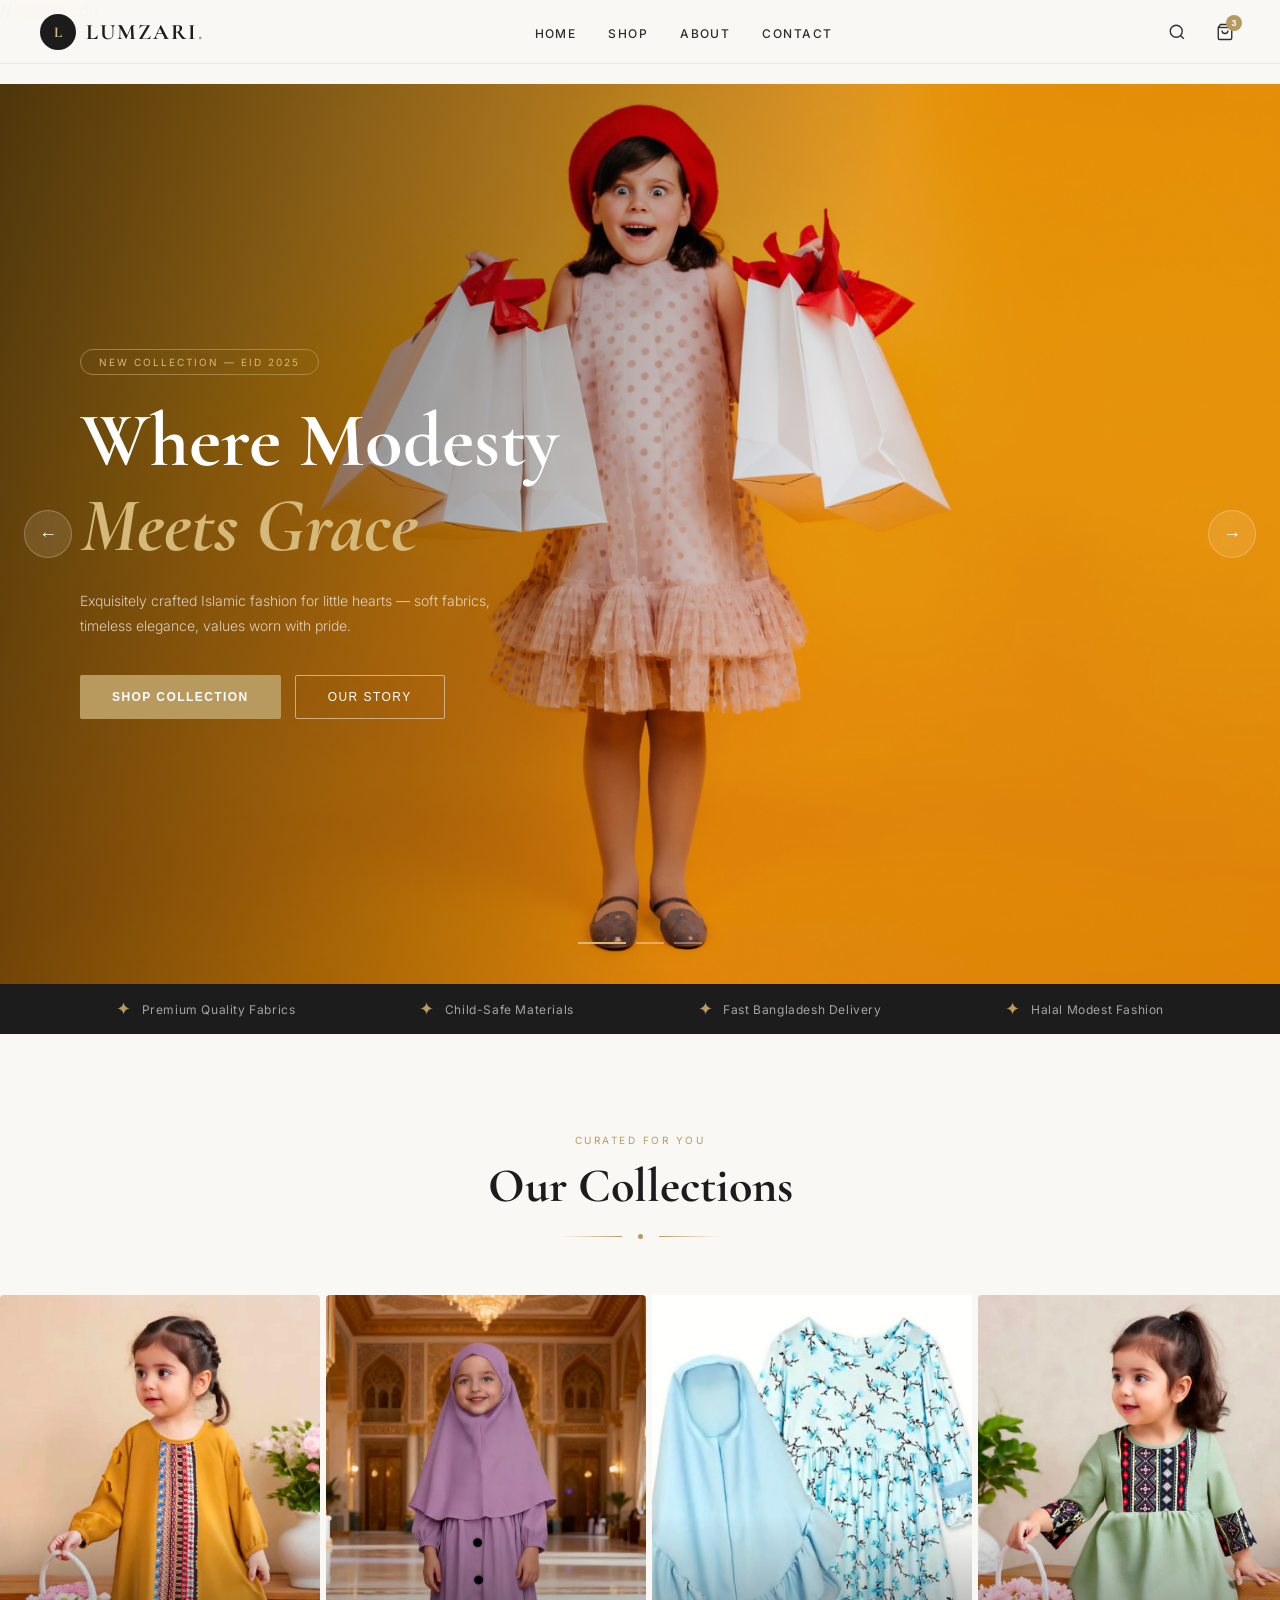
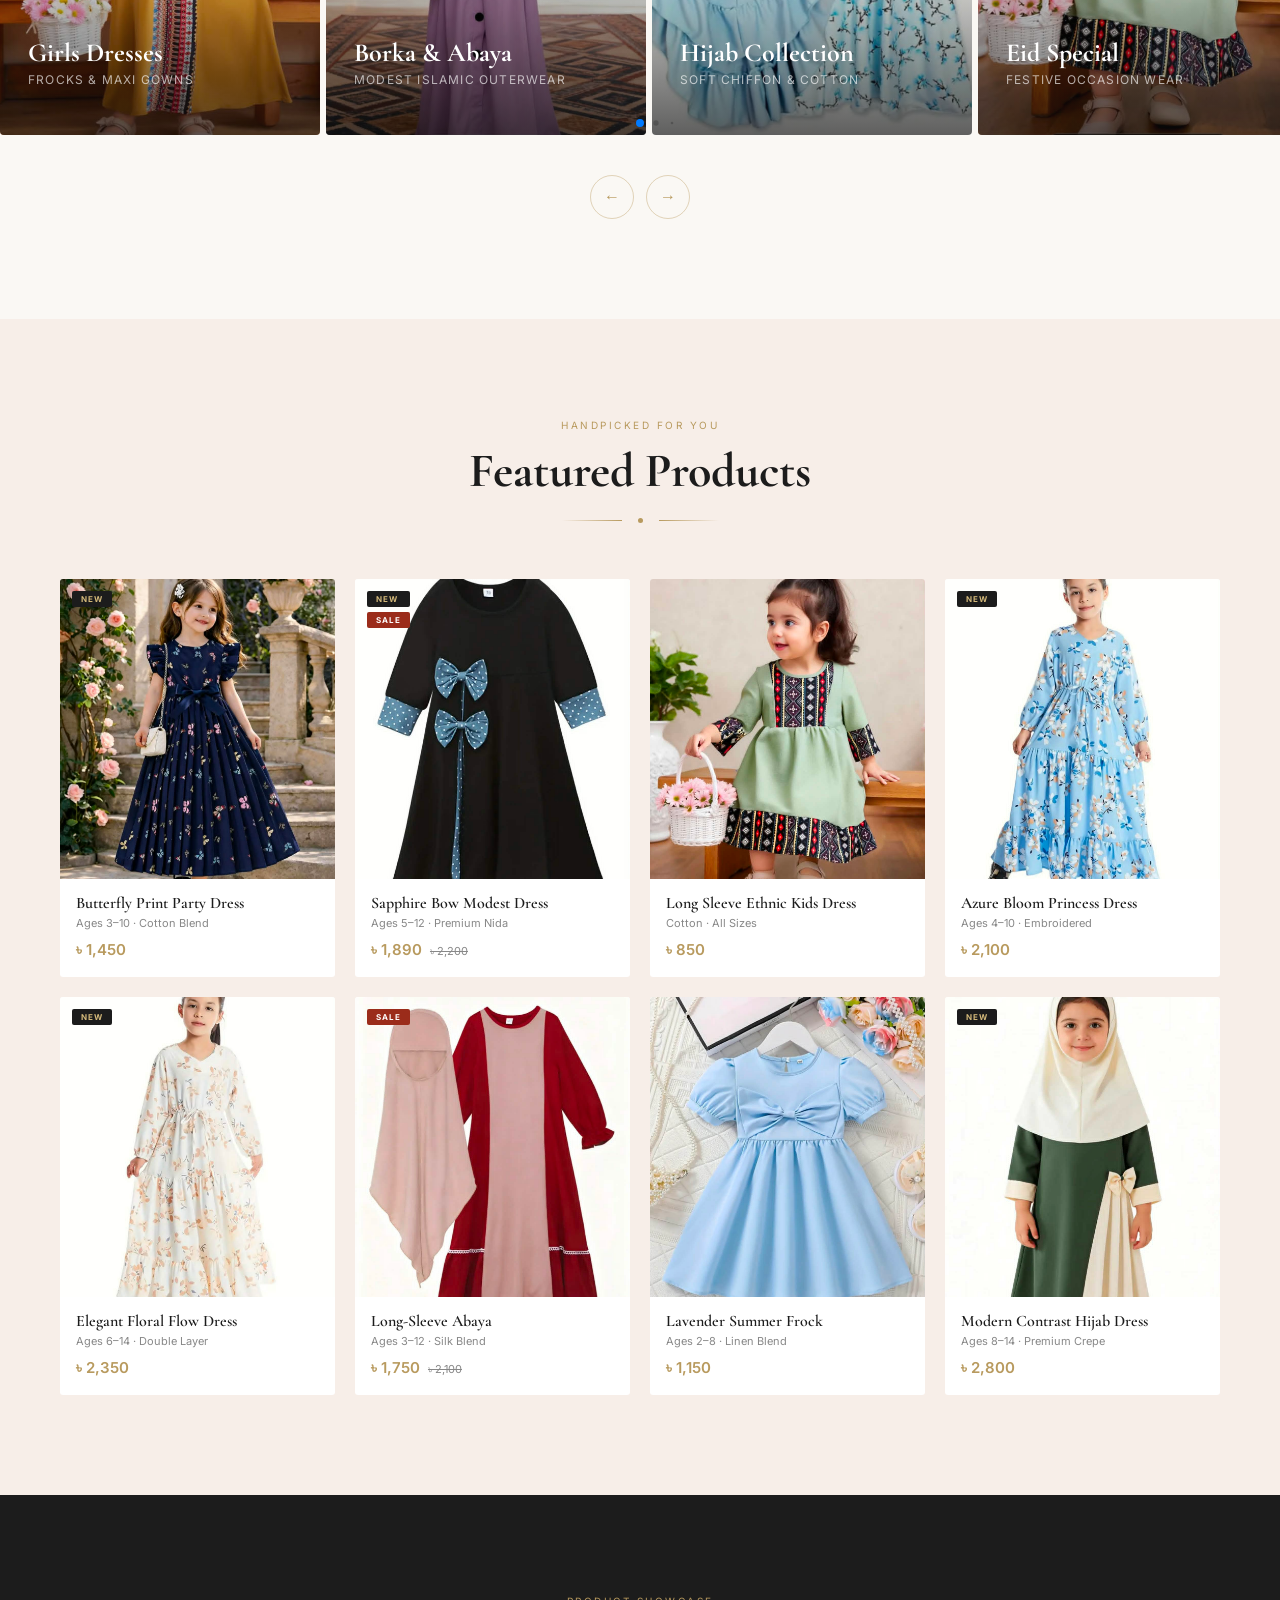
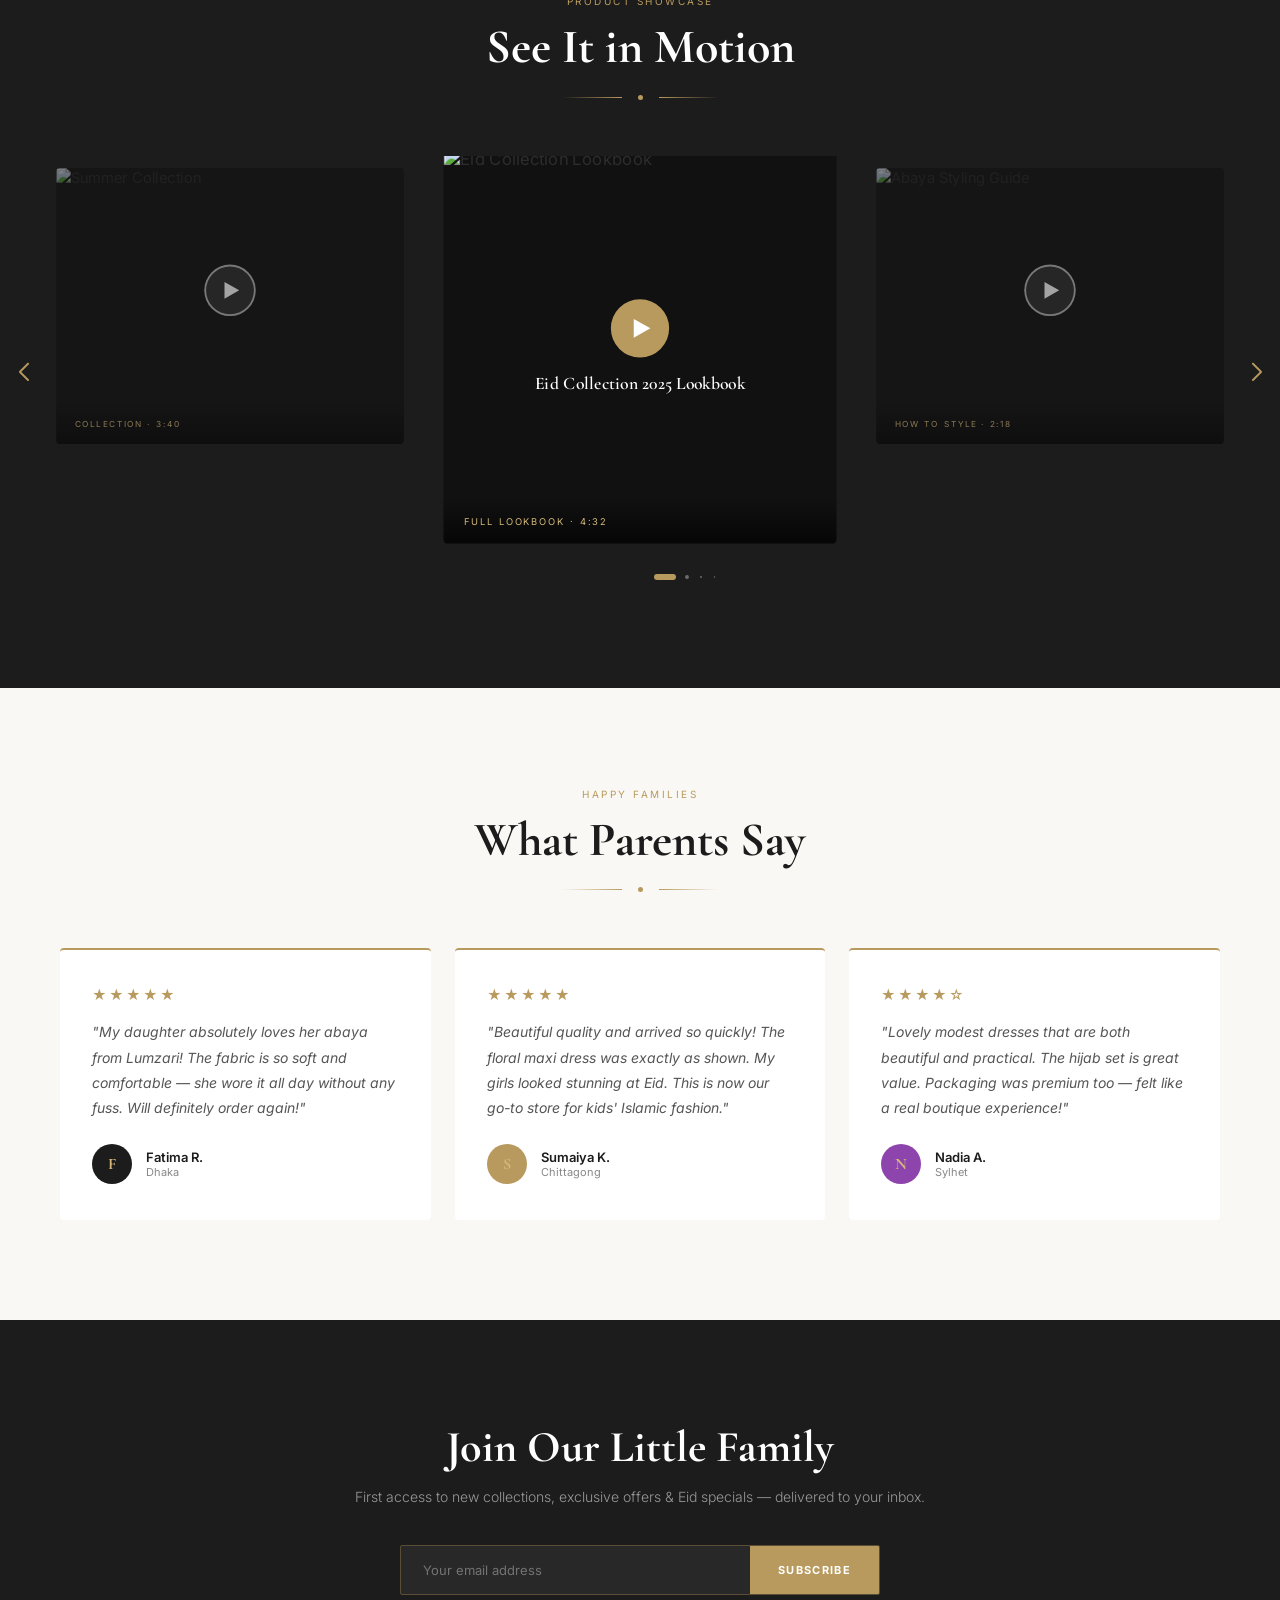
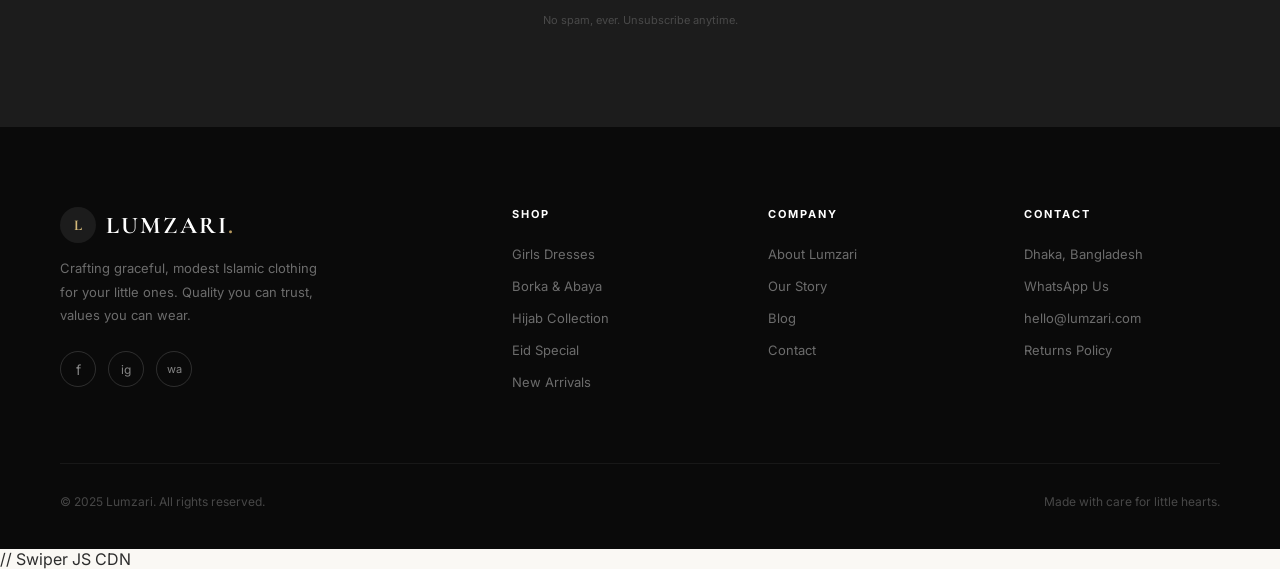
==== commit 70e60a11: "fix carousel slider" ====
--- a/index.html
+++ b/index.html
@@ -117,58 +117,73 @@
       <div class="section-divider"><div class="section-divider-dot"></div></div>
     </div>
   </div>
-  <div class="collection-track-wrap" id="collWrap">
-    <div class="collection-track" id="collTrack">
-
-      <!-- ░░ YOUR CARDS HERE ░░ -->
-      <div class="collection-card">
-        <img src="/src/collection_1.jpg" alt="Girls Dresses"/>
-        <div class="collection-card-overlay"></div>
-        <div class="collection-card-content">
-          <div class="collection-card-name serif">Girls Dresses</div>
-          <div class="collection-card-sub">Frocks &amp; Maxi Gowns</div>
-          <!-- <span class="collection-card-btn">Explore →</span> -->
-        </div>
-      </div>
-
-      <div class="collection-card">
-        <img src="/src/collection_2.jpg" alt="Borka & Abaya"/>
-        <div class="collection-card-overlay"></div>
-        <div class="collection-card-content">
-          <div class="collection-card-name serif">Borka &amp; Abaya</div>
-          <div class="collection-card-sub">Modest Islamic Outerwear</div>
-          <!-- <span class="collection-card-btn">Explore →</span> -->
-        </div>
-      </div>
-
-      <div class="collection-card">
-        <img src="/src/collection_3.jpg" alt="Hijab Collection"/>
-        <div class="collection-card-overlay"></div>
-        <div class="collection-card-content">
-          <div class="collection-card-name serif">Hijab Collection</div>
-          <div class="collection-card-sub">Soft Chiffon &amp; Cotton</div>
-          <!-- <span class="collection-card-btn">Explore →</span> -->
-        </div>
-      </div>
-
-      <div class="collection-card">
-        <img src="/src/collection_4.jpg" alt="Eid Special"/>
-        <div class="collection-card-overlay"></div>
-        <div class="collection-card-content">
-          <div class="collection-card-name serif">Eid Special</div>
-          <div class="collection-card-sub">Festive Occasion Wear</div>
-          <!-- <span class="collection-card-btn">Explore →</span> -->
-        </div>
-      </div>
-      <!-- ░░ ADD MORE CARDS ABOVE THIS LINE ░░ -->
-
-    </div>
-  </div>
+
+  <div class="swiper" id="collSwiper">
+    <div class="swiper-wrapper">
+
+      <div class="swiper-slide">
+        <div class="collection-card">
+          <img src="/src/collection_1.jpg" alt="Girls Dresses"/>
+          <div class="collection-card-overlay"></div>
+          <div class="collection-card-content">
+            <div class="collection-card-name serif">Girls Dresses</div>
+            <div class="collection-card-sub">Frocks &amp; Maxi Gowns</div>
+          </div>
+        </div>
+      </div>
+
+      <div class="swiper-slide">
+        <div class="collection-card">
+          <img src="/src/collection_2.jpg" alt="Borka &amp; Abaya"/>
+          <div class="collection-card-overlay"></div>
+          <div class="collection-card-content">
+            <div class="collection-card-name serif">Borka &amp; Abaya</div>
+            <div class="collection-card-sub">Modest Islamic Outerwear</div>
+          </div>
+        </div>
+      </div>
+
+      <div class="swiper-slide">
+        <div class="collection-card">
+          <img src="/src/collection_3.jpg" alt="Hijab Collection"/>
+          <div class="collection-card-overlay"></div>
+          <div class="collection-card-content">
+            <div class="collection-card-name serif">Hijab Collection</div>
+            <div class="collection-card-sub">Soft Chiffon &amp; Cotton</div>
+          </div>
+        </div>
+      </div>
+
+      <div class="swiper-slide">
+        <div class="collection-card">
+          <img src="/src/collection_4.jpg" alt="Eid Special"/>
+          <div class="collection-card-overlay"></div>
+          <div class="collection-card-content">
+            <div class="collection-card-name serif">Eid Special</div>
+            <div class="collection-card-sub">Festive Occasion Wear</div>
+          </div>
+        </div>
+      </div>
+
+      <div class="swiper-slide">
+        <div class="collection-card">
+          <img src="/src/collection_3.jpg" alt="Hijab Collection"/>
+          <div class="collection-card-overlay"></div>
+          <div class="collection-card-content">
+            <div class="collection-card-name serif">Hijab Collection</div>
+            <div class="collection-card-sub">Soft Chiffon &amp; Cotton</div>
+          </div>
+        </div>
+      </div>
+
+    </div>
+    <div class="swiper-pagination"></div>
+  </div>
+
   <div class="slider-arrows">
     <button class="sl-arrow" id="collPrev" aria-label="Previous">&#8592;</button>
     <button class="sl-arrow" id="collNext" aria-label="Next">&#8594;</button>
   </div>
-  <div class="slider-dots" id="collDots"></div>
 </section>
 
 <!-- ── PRODUCT GALLERY ── -->
@@ -466,6 +481,7 @@
 <script src="https://cdn.jsdelivr.net/npm/swiper@11/swiper-bundle.min.js"></script>
 
 <script src="/script.js"></script>
+<script src="/swiper-carousel.js"></script>
 
 
 </body>
--- a/style.css
+++ b/style.css
@@ -81,7 +81,6 @@
 .sl-arrow:hover{background:var(--gold);color:#fff;border-color:var(--gold)}
 
 /* ── PRODUCT GALLERY ── */
-/* ── PRODUCT GALLERY ── */
 .products-section { padding: 100px 60px; background: var(--rose); }
 
 .products-grid { display: grid; grid-template-columns: repeat(4, 1fr); gap: 20px; }
@@ -381,14 +380,6 @@
 .slider-dot { width: 6px; height: 6px; border-radius: 50%; background: rgba(184,154,94,.3); cursor: pointer; transition: all .3s; border: none; padding: 0; }
 .slider-dot.active { background: var(--gold); width: 20px; border-radius: 3px; }
 
-  /* .products-section{padding:56px 16px}
-  .products-grid{grid-template-columns:repeat(2,1fr);gap:12px}
-  .product-img-wrap{height:180px}
-  .product-info{padding:12px 14px 14px}
-  .product-name{font-size:15px}
-  .product-footer{flex-direction:column;align-items:flex-start;gap:8px}
-  .add-btn{width:100%;text-align:center;padding:9px 12px} */
-
   .video-section{padding:56px 16px}
   .video-grid{grid-template-columns:1fr;gap:12px}
   .video-card:first-child{grid-column:unset;height:220px}
@@ -414,7 +405,6 @@
   .products-grid{grid-template-columns:1fr}
   .product-img-wrap{height:260px}
   .hero-title{font-size:30px}
-  .collection-card{min-width:200px;height:280px}
   .trust-bar{flex-direction:column;align-items:flex-start;gap:8px;padding:16px}
   nav{padding:0 12px}
 }
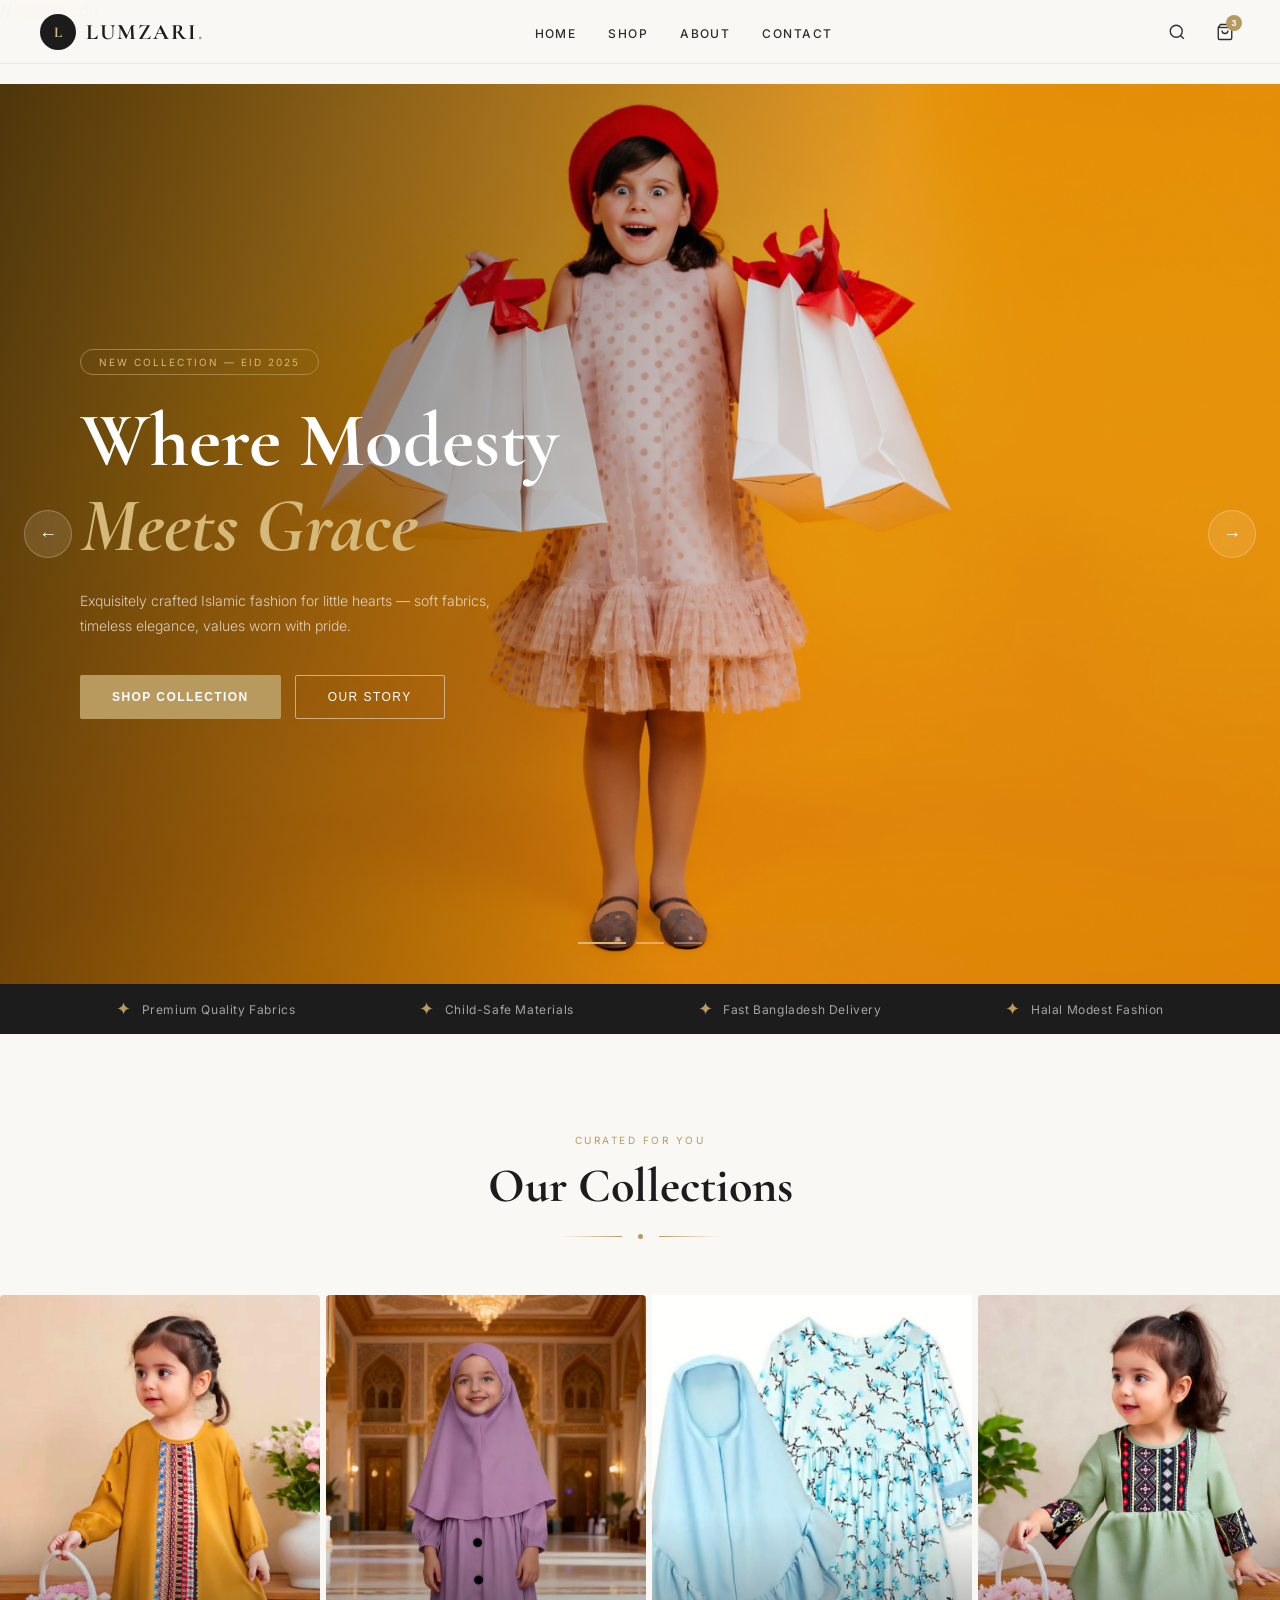
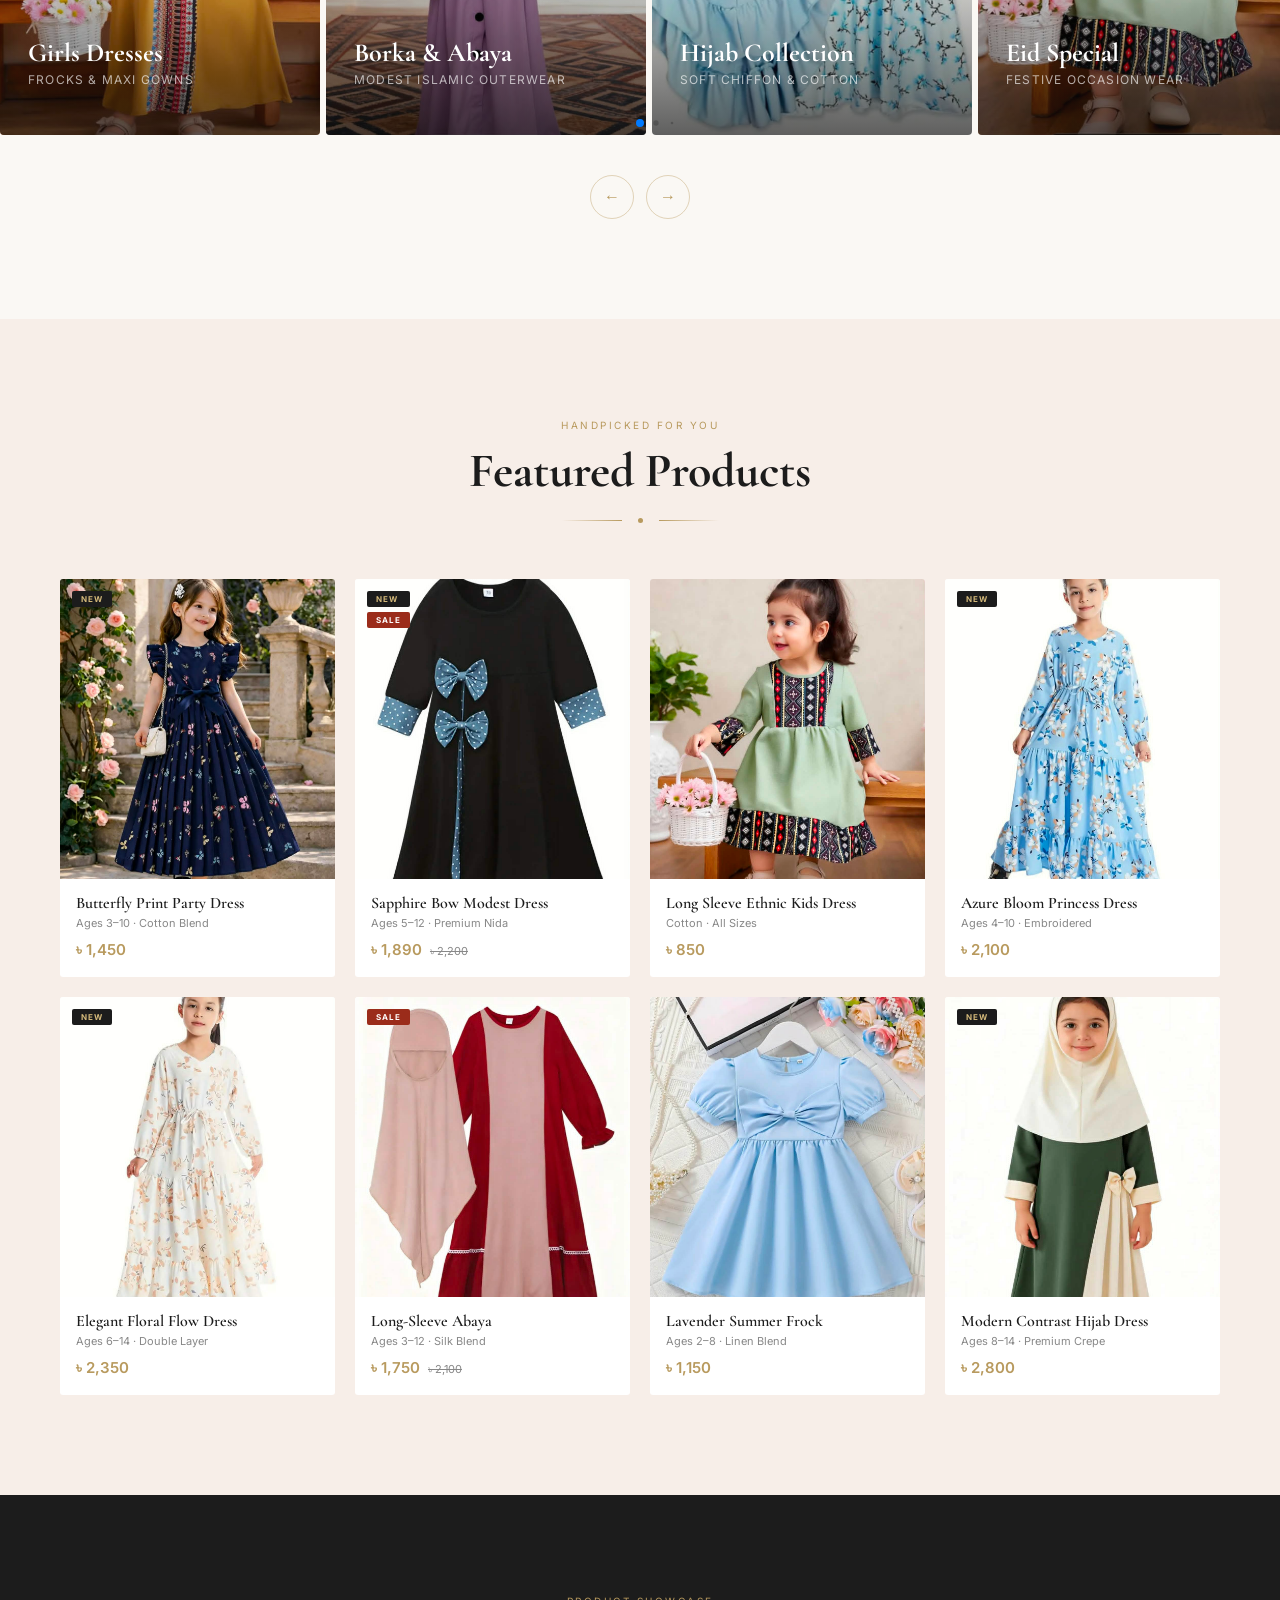
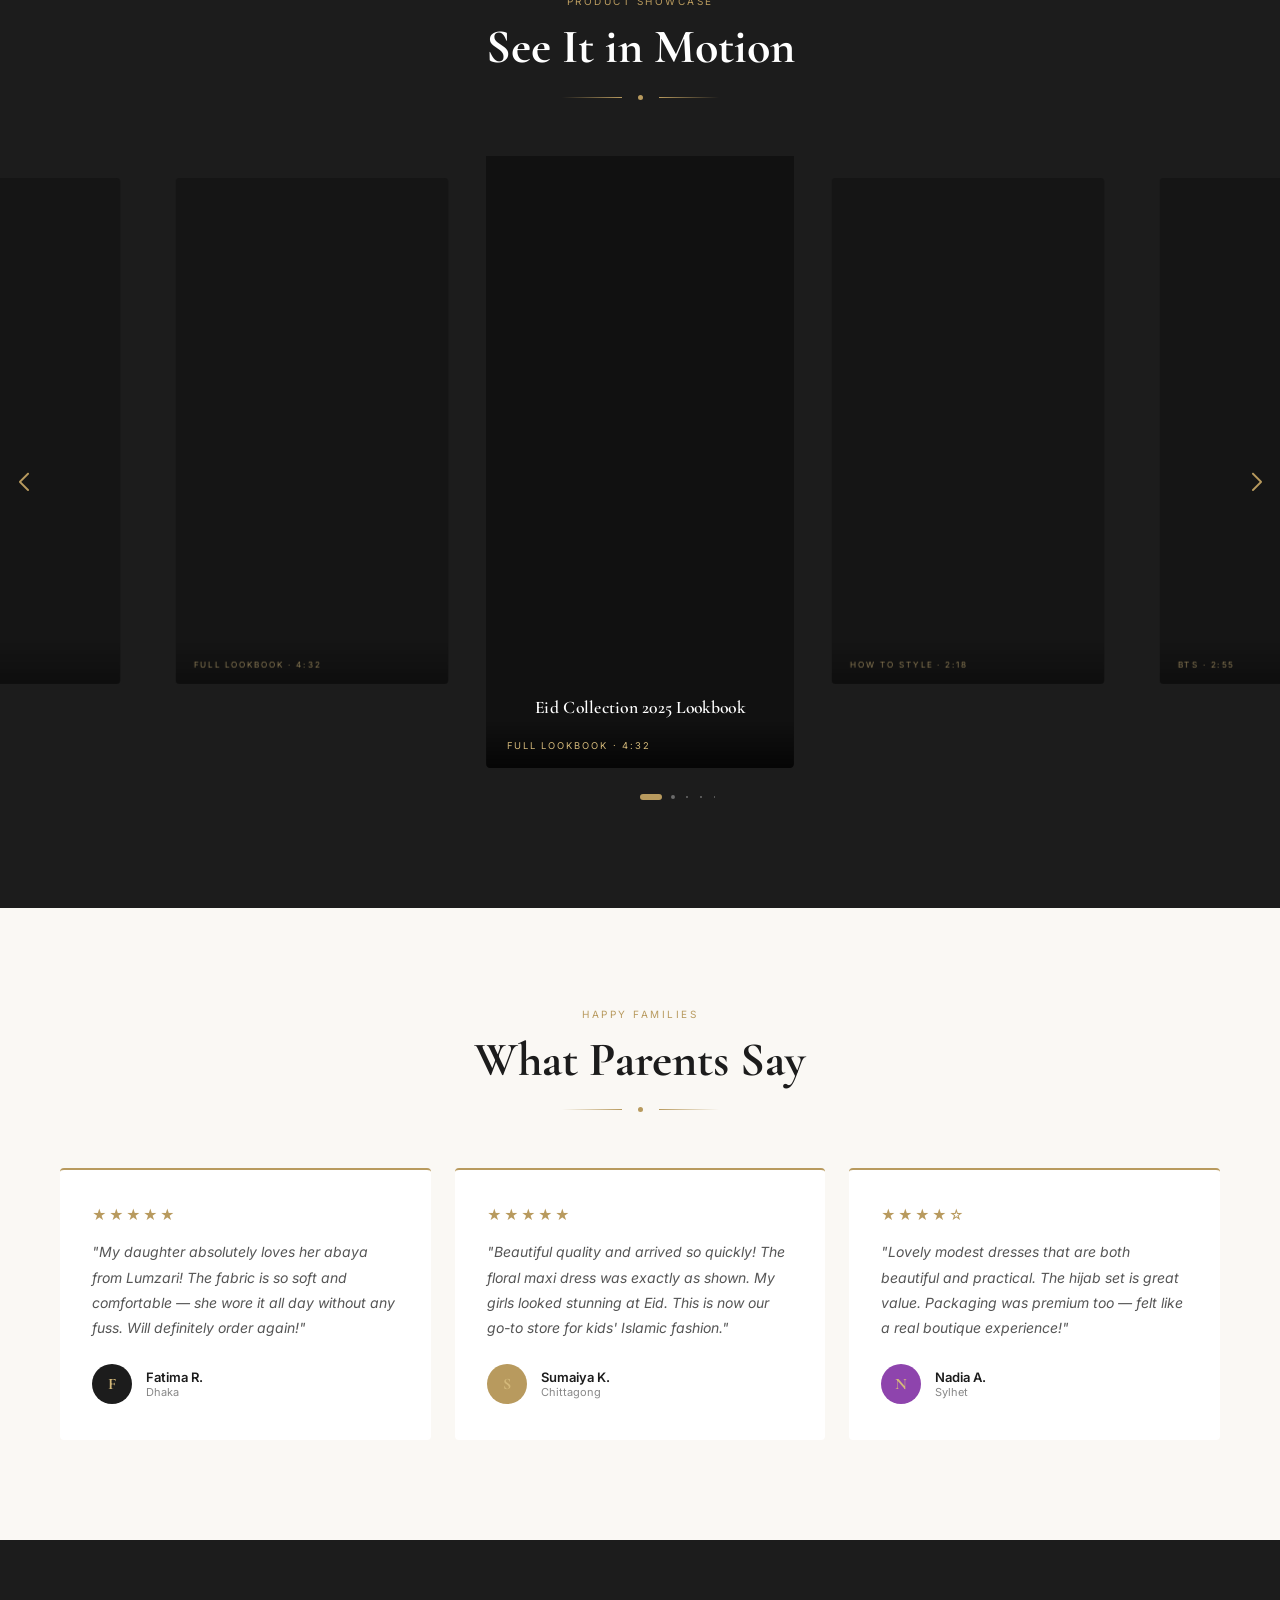
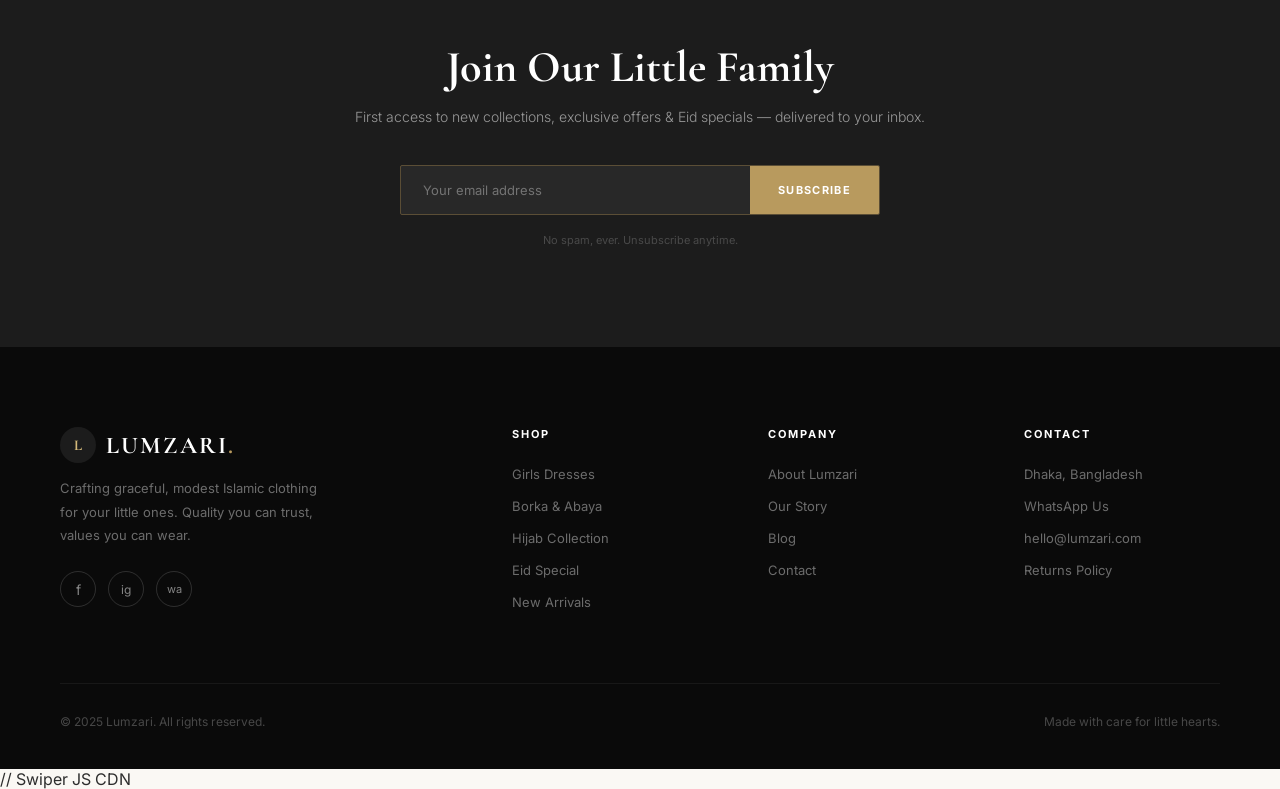
==== commit 5c4c5529: "fixing video slider and add fashion video" ====
--- a/index.html
+++ b/index.html
@@ -321,59 +321,68 @@
     <div class="swiper-wrapper">
 
       <div class="swiper-slide video-card">
-        <img class="video-thumb" src="https://images.unsplash.com/photo-1558618666-fcd25c85cd64?w=700&q=80" alt="Eid Collection Lookbook"/>
-        <div class="video-overlay">
-          <div class="play-btn"><div class="play-icon"></div></div>
+        <video class="video-thumb" src="/src/Videos/video-1.mp4" muted loop playsinline preload="metadata"></video>
+        <div class="video-overlay">
           <div class="video-label serif">Eid Collection 2025 Lookbook</div>
         </div>
         <div class="video-card-info"><div class="video-cat">Full Lookbook · 4:32</div></div>
       </div>
 
       <div class="swiper-slide video-card">
-        <img class="video-thumb" src="https://images.unsplash.com/photo-1445205170230-053b83016050?w=700&q=80" alt="Abaya Styling Guide"/>
-        <div class="video-overlay">
-          <div class="play-btn"><div class="play-icon"></div></div>
+        <video class="video-thumb" src="/src/Videos/video-2.mp4" muted loop playsinline preload="metadata"></video>
+        <div class="video-overlay">
           <div class="video-label serif">Abaya Styling Guide</div>
         </div>
         <div class="video-card-info"><div class="video-cat">How to Style · 2:18</div></div>
       </div>
 
-      <div class="swiper-slide video-card">
-        <img class="video-thumb" src="https://images.unsplash.com/photo-1490481651871-ab68de25d43d?w=700&q=80" alt="Hijab Tutorial for Kids"/>
-        <div class="video-overlay">
-          <div class="play-btn"><div class="play-icon"></div></div>
+       <div class="swiper-slide video-card">
+        <video class="video-thumb" src="/src/Videos/video-5.mp4" muted loop playsinline preload="metadata"></video>
+        <div class="video-overlay">
+          <div class="video-label serif">Behind the Scenes</div>
+        </div>
+        <div class="video-card-info"><div class="video-cat">BTS · 2:55</div></div>
+      </div>
+
+      <div class="swiper-slide video-card">
+        <video class="video-thumb" src="/src/Videos/video-3.mp4" muted loop playsinline preload="metadata"></video>
+        <div class="video-overlay">
           <div class="video-label serif">Hijab Tutorial for Kids</div>
         </div>
         <div class="video-card-info"><div class="video-cat">Tutorial · 3:05</div></div>
       </div>
 
       <div class="swiper-slide video-card">
-        <img class="video-thumb" src="https://images.unsplash.com/photo-1512436991641-6745cdb1723f?w=700&q=80" alt="New Arrivals Unboxing"/>
-        <div class="video-overlay">
-          <div class="play-btn"><div class="play-icon"></div></div>
+        <video class="video-thumb" src="/src/Videos/video-4.mp4" muted loop playsinline preload="metadata"></video>
+        <div class="video-overlay">
           <div class="video-label serif">New Arrivals Unboxing</div>
         </div>
         <div class="video-card-info"><div class="video-cat">Unboxing · 1:47</div></div>
       </div>
 
       <div class="swiper-slide video-card">
-        <img class="video-thumb" src="https://images.unsplash.com/photo-1523381210434-271e8be1f52b?w=700&q=80" alt="Behind the Scenes"/>
-        <div class="video-overlay">
-          <div class="play-btn"><div class="play-icon"></div></div>
+        <video class="video-thumb" src="/src/Videos/video-1.mp4" muted loop playsinline preload="metadata"></video>
+        <div class="video-overlay">
+          <div class="video-label serif">Eid Collection 2025 Lookbook</div>
+        </div>
+        <div class="video-card-info"><div class="video-cat">Full Lookbook · 4:32</div></div>
+      </div>
+
+      <div class="swiper-slide video-card">
+        <video class="video-thumb" src="/src/Videos/video-5.mp4" muted loop playsinline preload="metadata"></video>
+        <div class="video-overlay">
           <div class="video-label serif">Behind the Scenes</div>
         </div>
         <div class="video-card-info"><div class="video-cat">BTS · 2:55</div></div>
       </div>
-
-      <div class="swiper-slide video-card">
-        <img class="video-thumb" src="https://images.unsplash.com/photo-1515372039744-b8f02a3ae446?w=700&q=80" alt="Summer Collection"/>
-        <div class="video-overlay">
-          <div class="play-btn"><div class="play-icon"></div></div>
-          <div class="video-label serif">Summer Collection Reveal</div>
-        </div>
-        <div class="video-card-info"><div class="video-cat">Collection · 3:40</div></div>
-      </div>
-
+      
+      <div class="swiper-slide video-card">
+        <video class="video-thumb" src="/src/Videos/video-3.mp4" muted loop playsinline preload="metadata"></video>
+        <div class="video-overlay">
+          <div class="video-label serif">Eid Collection 2025 Lookbook</div>
+        </div>
+        <div class="video-card-info"><div class="video-cat">Full Lookbook · 4:32</div></div>
+      </div>
     </div>
     <div class="swiper-pagination"></div>
     <div class="swiper-button-prev"></div>
--- a/style.css
+++ b/style.css
@@ -138,12 +138,11 @@
   overflow: hidden;
   cursor: pointer;
   background: #111;
-  height: 300px;
+  height: 550px;
   transition: transform .4s ease, height .4s ease;
 }
-.swiper-slide-active.video-card { height: 380px; }
+.swiper-slide-active.video-card { height: 600px; transform: scale(1.04); z-index: 2; opacity: 1; }
 .swiper-slide:not(.swiper-slide-active).video-card { transform: scale(0.92); opacity: 0.6; }
-.swiper-slide-active.video-card { transform: scale(1.04); z-index: 2; opacity: 1; }
 
 .video-thumb {
   width: 100%;
@@ -154,35 +153,15 @@
 }
 .swiper-slide-active .video-thumb { opacity: 1; }
 
+/* Overlay — only shows label, no play button */
 .video-overlay {
   position: absolute;
   inset: 0;
   display: flex;
   flex-direction: column;
   align-items: center;
-  justify-content: center;
-  gap: 14px;
-}
-
-.play-btn {
-  width: 56px;
-  height: 56px;
-  background: rgba(255,255,255,.12);
-  border: 2px solid rgba(255,255,255,.65);
-  border-radius: 50%;
-  display: flex;
-  align-items: center;
-  justify-content: center;
-  transition: background .3s, border-color .3s;
-}
-.swiper-slide-active .play-btn { background: var(--gold); border-color: var(--gold); }
-
-.play-icon {
-  width: 0; height: 0;
-  border-top: 9px solid transparent;
-  border-bottom: 9px solid transparent;
-  border-left: 16px solid #fff;
-  margin-left: 4px;
+  justify-content: flex-end; /* label sits near bottom */
+  padding-bottom: 48px;
 }
 
 .video-label {
@@ -209,7 +188,7 @@
   color: var(--gold-light);
   letter-spacing: .18em;
   text-transform: uppercase;
-}
+} 
 
 /* Swiper pagination & nav */
 .video-swiper .swiper-pagination-bullet {
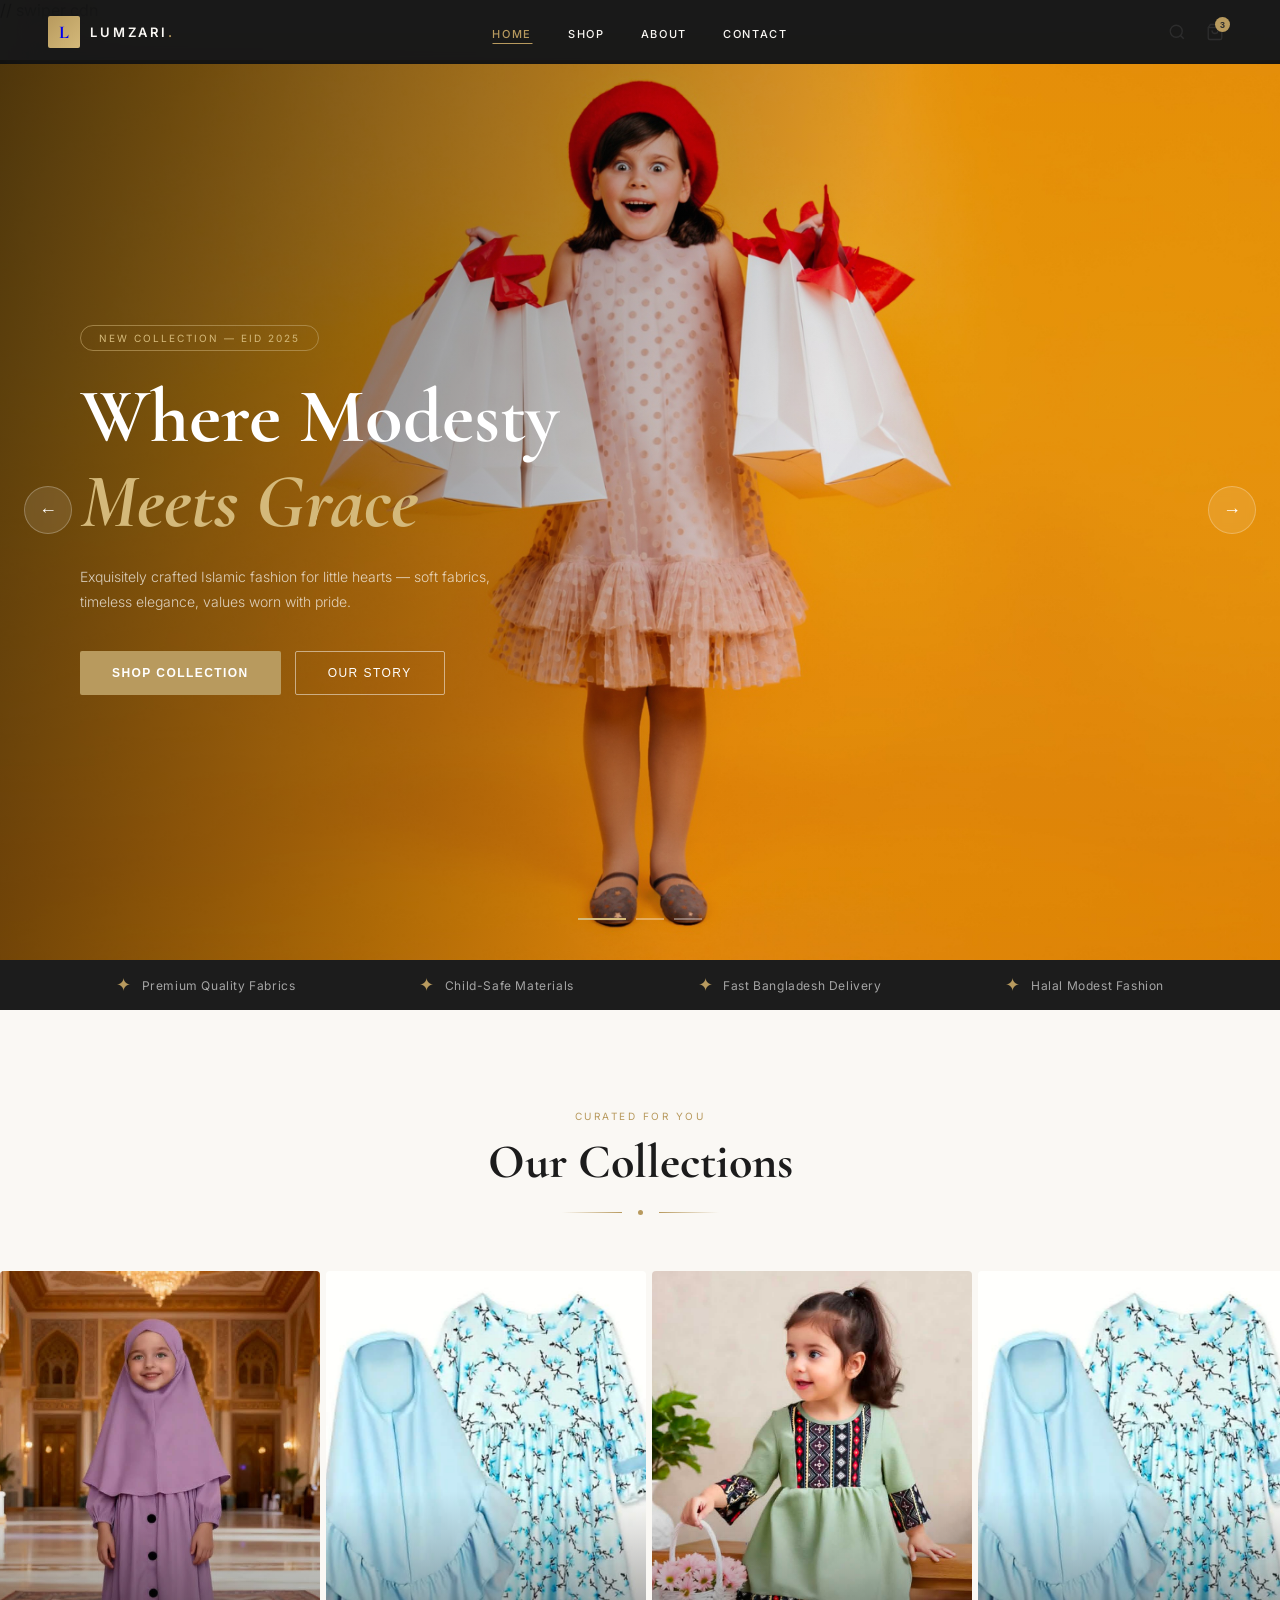
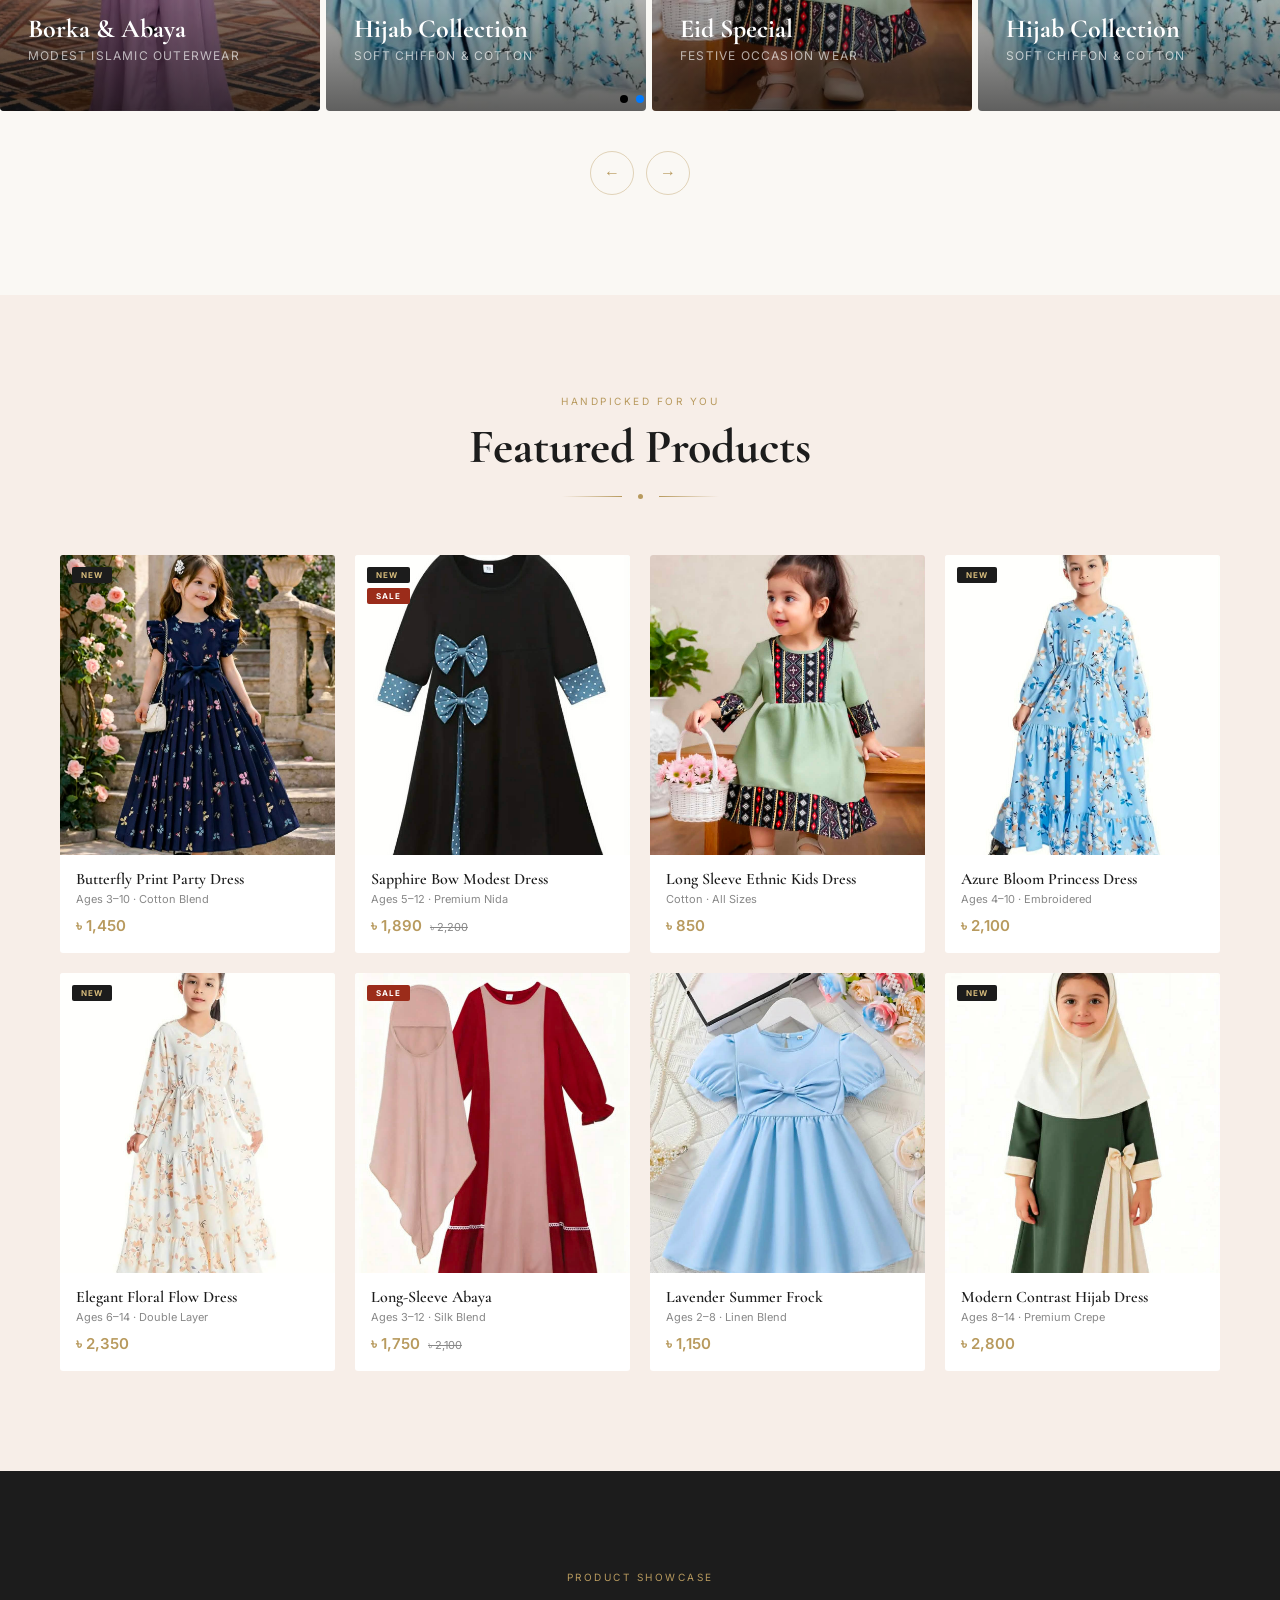
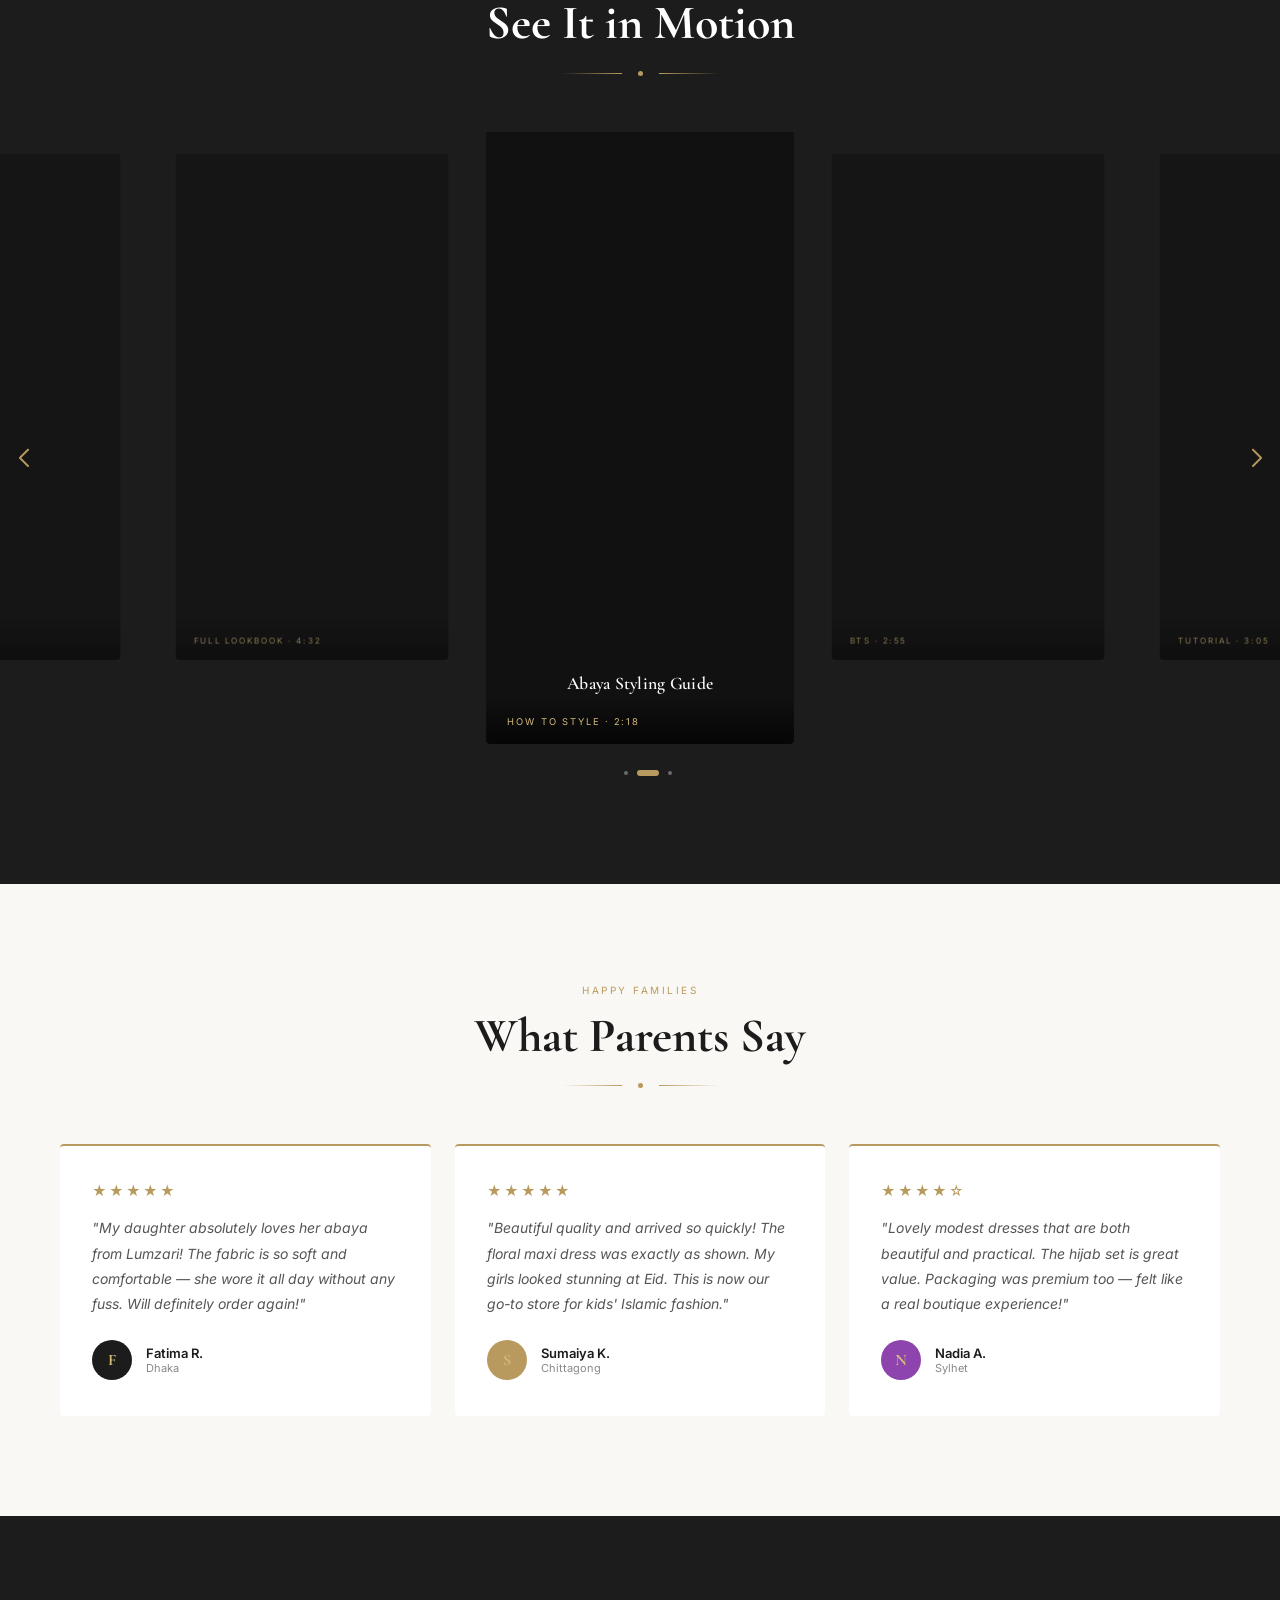
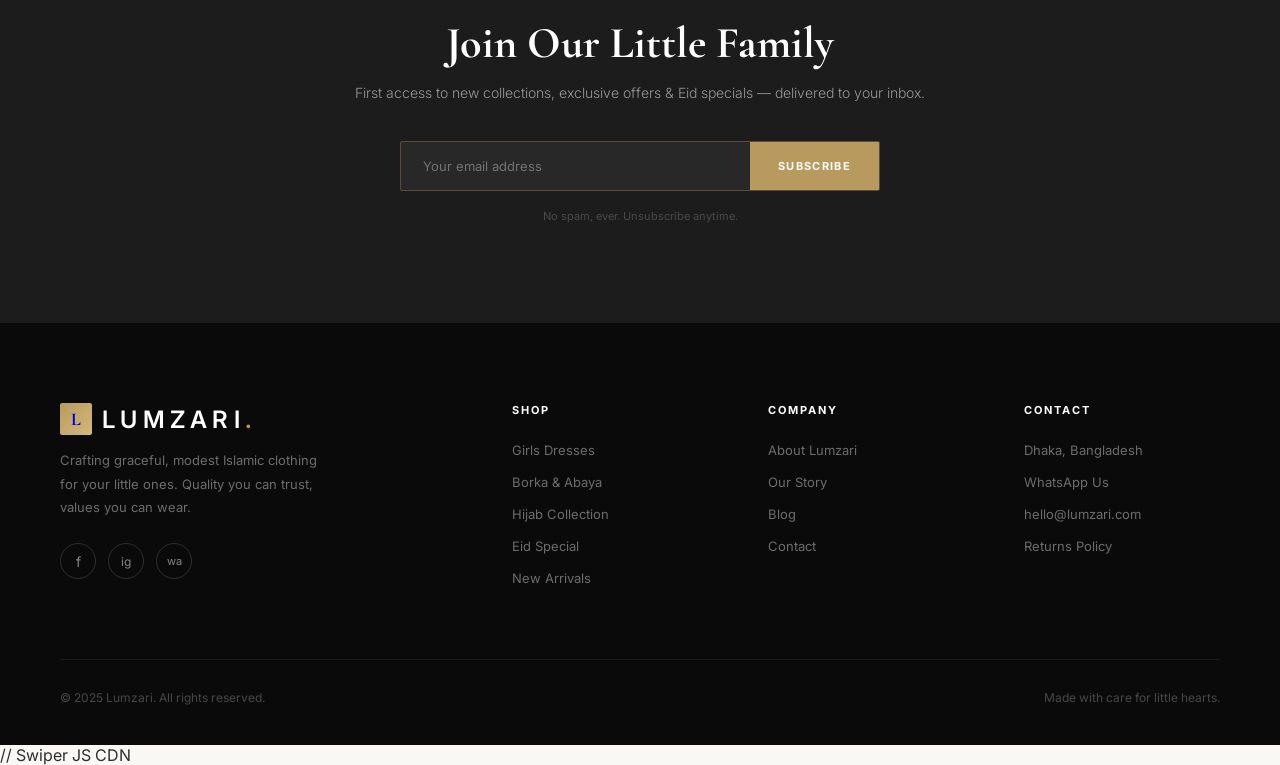
==== commit c99bd1c1: "fixed shopPage and fixed navbar" ====
--- a/index.html
+++ b/index.html
@@ -14,30 +14,51 @@
 <body>
 
 <!-- ── NAVBAR ── -->
-<nav>
-  <a href="#" class="logo-mark">
+<nav id="mainNav">
+  <a href="index.html" class="logo-mark">
     <div class="logo-icon">L</div>
     <span class="logo-text">LUMZARI<span>.</span></span>
   </a>
+ 
+  <!-- Desktop: centred links -->
   <ul class="nav-links" id="navLinks">
-    <li><a href="#">Home</a></li>
+    <li><a href="index.html" class="active">Home</a></li>
     <li><a href="shop.html">Shop</a></li>
     <li><a href="about.html">About</a></li>
     <li><a href="contact.html">Contact</a></li>
   </ul>
+ 
+  <!-- Right side: search + cart + hamburger -->
   <div class="nav-right">
     <button class="nav-icon-btn" title="Search">
-      <svg width="18" height="18" fill="none" stroke="currentColor" stroke-width="1.8" viewBox="0 0 24 24"><circle cx="11" cy="11" r="8"/><path d="m21 21-4.35-4.35"/></svg>
+      <svg width="18" height="18" fill="none" stroke="currentColor" stroke-width="1.8" viewBox="0 0 24 24">
+        <circle cx="11" cy="11" r="8"/><path d="m21 21-4.35-4.35"/>
+      </svg>
     </button>
     <button class="nav-icon-btn" title="Cart">
-      <svg width="18" height="18" fill="none" stroke="currentColor" stroke-width="1.8" viewBox="0 0 24 24"><path d="M6 2 3 6v14a2 2 0 002 2h14a2 2 0 002-2V6l-3-4z"/><line x1="3" y1="6" x2="21" y2="6"/><path d="M16 10a4 4 0 01-8 0"/></svg>
+      <svg width="18" height="18" fill="none" stroke="currentColor" stroke-width="1.8" viewBox="0 0 24 24">
+        <path d="M6 2 3 6v14a2 2 0 002 2h14a2 2 0 002-2V6l-3-4z"/>
+        <line x1="3" y1="6" x2="21" y2="6"/>
+        <path d="M16 10a4 4 0 01-8 0"/>
+      </svg>
       <span class="cart-count">3</span>
     </button>
-    <button class="hamburger" id="hamburger" aria-label="Toggle menu">
+    <!-- Hamburger (mobile only) -->
+    <button class="hamburger" id="hamburger" aria-label="Toggle menu" onclick="toggleMenu()">
       <span></span><span></span><span></span>
     </button>
   </div>
 </nav>
+ 
+<!-- Mobile slide-down drawer — place right after </nav> -->
+<div class="mobile-menu" id="mobileMenu">
+  <ul>
+    <li><a href="index.html" class="active">Home</a></li>
+    <li><a href="shop.html">Shop</a></li>
+    <li><a href="about.html">About</a></li>
+    <li><a href="contact.html">Contact</a></li>
+  </ul>
+</div>
 
 <!-- ── HERO SLIDER ── -->
 <section class="hero" id="hero">
--- a/style.css
+++ b/style.css
@@ -3,29 +3,120 @@
 body{font-family:'Inter',sans-serif;background:var(--cream);color:var(--text);overflow-x:hidden}
 .serif{font-family:'Cormorant Garamond',serif}
 
-/* ── NAVBAR ── */
-nav{position:fixed;top:0;left:0;right:0;z-index:100;background:rgba(250,248,244,.96);backdrop-filter:blur(14px);border-bottom:1px solid rgba(184,154,94,.15);height:64px;display:flex;align-items:center;padding:0 40px;justify-content:space-between;gap:16px}
-.logo-mark{display:flex;align-items:center;gap:10px;text-decoration:none;flex-shrink:0}
-.logo-icon{width:36px;height:36px;background:var(--charcoal);border-radius:50%;display:flex;align-items:center;justify-content:center;font-family:'Cormorant Garamond',serif;color:var(--gold-light);font-size:15px;font-weight:700;letter-spacing:1px;flex-shrink:0}
-.logo-text{font-family:'Cormorant Garamond',serif;font-size:22px;font-weight:700;color:var(--charcoal);letter-spacing:2px}
-.logo-text span{color:var(--gold)}
-.nav-links{display:flex;gap:32px;list-style:none}
-.nav-links a{text-decoration:none;font-size:12px;font-weight:500;color:var(--text);letter-spacing:.12em;text-transform:uppercase;transition:color .25s}
-.nav-links a:hover{color:var(--gold)}
-.nav-right{display:flex;align-items:center;gap:18px;flex-shrink:0}
-.nav-icon-btn{background:none;border:none;cursor:pointer;padding:6px;color:var(--text);transition:color .25s;position:relative;display:flex;align-items:center;justify-content:center}
-.nav-icon-btn:hover{color:var(--gold)}
-.cart-count{position:absolute;top:-2px;right:-2px;width:16px;height:16px;background:var(--gold);color:#fff;font-size:9px;border-radius:50%;display:flex;align-items:center;justify-content:center;font-weight:600}
-
-/* Mobile menu toggle */
-.hamburger{display:none;flex-direction:column;justify-content:center;gap:5px;background:none;border:none;cursor:pointer;padding:6px;width:36px;height:36px}
-.hamburger span{display:block;height:1.5px;background:var(--charcoal);transition:all .3s;width:22px}
-.hamburger.open span:nth-child(1){transform:translateY(6.5px) rotate(45deg)}
-.hamburger.open span:nth-child(2){opacity:0;transform:scaleX(0)}
-.hamburger.open span:nth-child(3){transform:translateY(-6.5px) rotate(-45deg)}
+ /* ── NAVBAR ── */
+  nav {
+    position: fixed; top: 0; left: 0; right: 0; z-index: 200;
+    height: 64px;
+    display: flex; align-items: center; justify-content: space-between;
+    padding: 0 48px;
+    background: rgba(13,13,13,.95);
+    backdrop-filter: blur(20px); -webkit-backdrop-filter: blur(20px);
+    border-bottom: 1px solid var(--border);
+    transition: box-shadow .3s;
+  }
+  nav.scrolled { box-shadow: 0 4px 32px rgba(0,0,0,.6); }
+ 
+  .logo-mark { display: flex; align-items: center; gap: 10px; text-decoration: none; flex-shrink: 0; }
+  .logo-icon {
+    width: 32px; height: 32px;
+    background: linear-gradient(135deg, var(--gold), var(--gold-light));
+    border-radius: 2px;
+    display: flex; align-items: center; justify-content: center;
+    font-family: 'Cormorant Garamond', serif;
+    font-size: 18px; font-weight: 700; color: var(--ink); flex-shrink: 0;
+  }
+  .logo-text { font-size: 13px; font-weight: 600; letter-spacing: 0.22em; color: var(--cream); }
+  .logo-text span { color: var(--gold); }
+ 
+  /* Desktop nav links — centred */
+  .nav-links {
+    display: flex; gap: 36px; list-style: none;
+    position: absolute; left: 50%; transform: translateX(-50%);
+  }
+  .nav-links a {
+    font-size: 11px; font-weight: 500; letter-spacing: 0.15em; text-transform: uppercase;
+    color: var(--cream); text-decoration: none;
+    transition: color .25s; position: relative; white-space: nowrap;
+  }
+  .nav-links a::after {
+    content: ''; position: absolute; bottom: -3px; left: 0;
+    width: 0; height: 1px; background: var(--gold); transition: width .3s;
+  }
+  .nav-links a:hover, .nav-links a.active { color: var(--gold); }
+  .nav-links a:hover::after, .nav-links a.active::after { width: 100%; }
+ 
+  .nav-right { display: flex; align-items: center; gap: 4px; }
+  .nav-icon-btn {
+    background: none; border: none; cursor: pointer;
+    color: var(--text-body); padding: 8px; border-radius: 2px;
+    transition: color .25s; position: relative; display: flex;
+  }
+  .nav-icon-btn:hover { color: var(--gold); }
+  .cart-count {
+    position: absolute; top: 2px; right: 2px;
+    width: 15px; height: 15px;
+    background: var(--gold); color: var(--ink);
+    font-size: 9px; font-weight: 700; border-radius: 50%;
+    display: flex; align-items: center; justify-content: center;
+  }
+ 
+  /* Hamburger button */
+  .hamburger {
+    display: none; flex-direction: column; justify-content: center; gap: 5px;
+    background: none; border: none; cursor: pointer; padding: 8px; margin-left: 4px;
+  }
+  .hamburger span {
+    display: block; width: 22px; height: 2px;
+    background: var(--cream); border-radius: 2px; transition: all .3s;
+  }
+  .hamburger.open span:nth-child(1) { transform: rotate(45deg) translate(5px,5px); }
+  .hamburger.open span:nth-child(2) { opacity: 0; transform: scaleX(0); }
+  .hamburger.open span:nth-child(3) { transform: rotate(-45deg) translate(5px,-5px); }
+ 
+  /* Mobile slide-down drawer */
+  .mobile-menu {
+    display: none;
+    position: fixed; top: 64px; left: 0; right: 0; z-index: 199;
+    background: rgba(13,13,13,.98); backdrop-filter: blur(24px);
+    border-bottom: 1px solid var(--border);
+    max-height: 0; overflow: hidden;
+    transition: max-height .4s cubic-bezier(.4,0,.2,1), padding .35s;
+    padding: 0 24px;
+  }
+  .mobile-menu.open { max-height: 420px; padding: 18px 24px 28px; }
+  .mobile-menu ul { list-style: none; display: flex; flex-direction: column; gap: 0; }
+  .mobile-menu ul li a {
+    display: block; font-size: 13px; font-weight: 500;
+    letter-spacing: 0.12em; text-transform: uppercase;
+    color: var(--text-body); text-decoration: none;
+    padding: 13px 8px;
+    border-bottom: 1px solid rgba(184,154,94,.1);
+    transition: color .22s, padding-left .22s;
+  }
+  .mobile-menu ul li a:hover, .mobile-menu ul li a.active { color: var(--gold); padding-left: 14px; }
+  .mobile-menu ul li:last-child a { border-bottom: none; }
+ 
+  /* ── Responsive ── */
+  @media (max-width: 1024px) {
+    nav { padding: 0 32px; }
+  }
+  @media (max-width: 768px) {
+    nav { padding: 0 20px; height: 60px; }
+    .nav-links { display: none; }           /* hide desktop links */
+    .hamburger { display: flex; }           /* show hamburger */
+    .mobile-menu { display: block; top: 60px; }
+  }
+  @media (max-width: 480px) {
+    nav { padding: 0 16px; }
+    .logo-text { font-size: 12px; letter-spacing: 0.18em; }
+  }
+  @media (max-width: 360px) {
+    .logo-text { font-size: 11px; letter-spacing: 0.14em; }
+  }
+ 
 
 /* ── HERO SLIDER ── */
-.hero{position:relative;height:100vh;min-height:600px;overflow:hidden;margin-top:64px}
+.hero{position:relative;height:100vh;min-height:600px;overflow:hidden;margin-top:40px}
 .hero-slides{display:flex;height:100%;transition:transform .8s cubic-bezier(.4,0,.2,1)}
 .hero-slide{min-width:100%;height:100%;position:relative;display:flex;align-items:center}
 .hero-slide-bg{position:absolute;inset:0;object-fit:cover;width:100%;height:100%}
